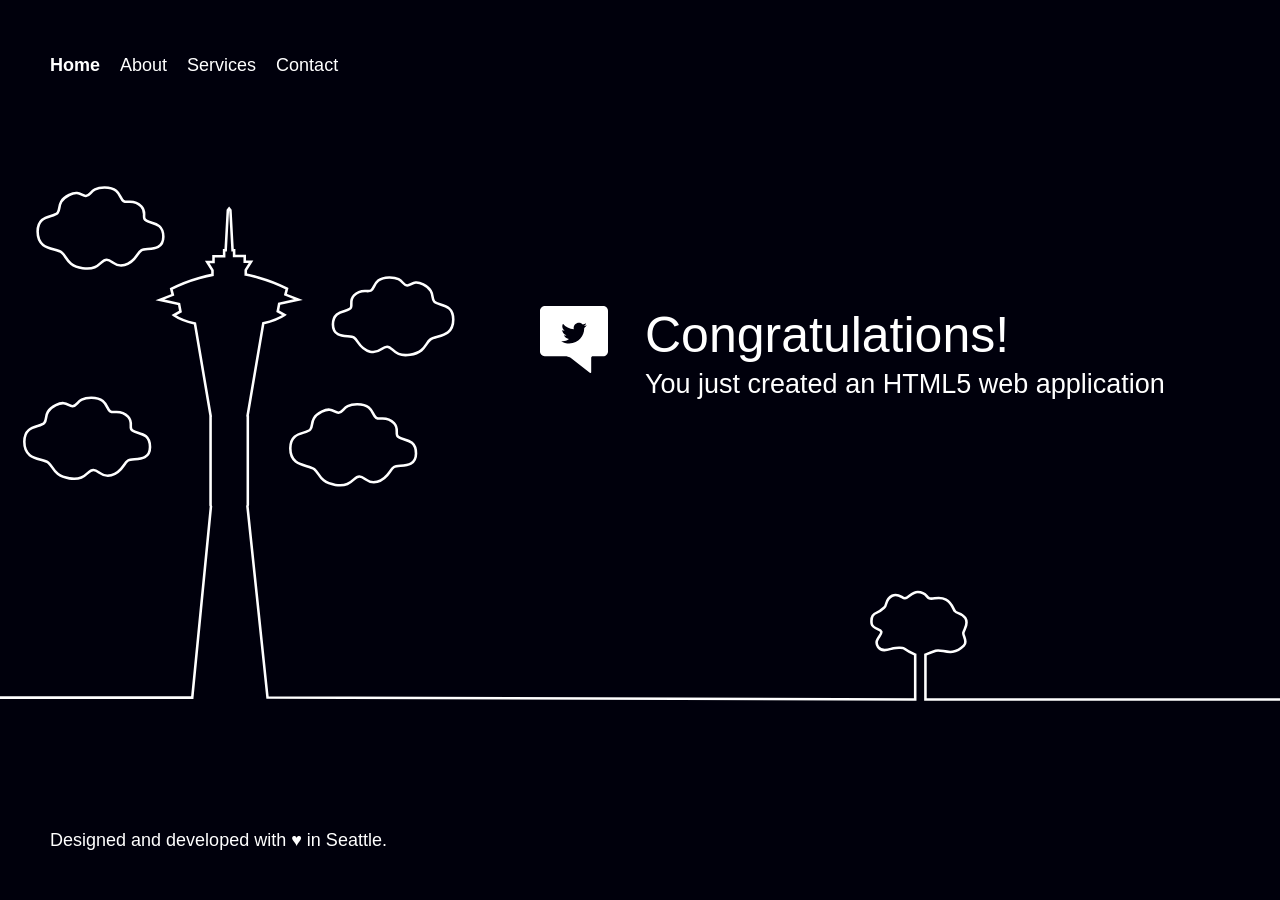
==== webpage/index.html @ c45b49f3 "Initial commit made by AWS CodeStar during project creation." ====
<!DOCTYPE html>
<html lang="en">

<head>
    <meta charset="utf-8">
    <title>Example app</title>
    <meta name="description" content="" />
    <link href="css/styles.css" rel="stylesheet">
    <link href="css/gradients.css" rel="stylesheet">
</head>

<body class="">
    <div class="wrapper">
        <div class="graphics">
            <div class="tower">
                <svg version="1.1" id="Layer_1" xmlns="http://www.w3.org/2000/svg" xmlns:xlink="http://www.w3.org/1999/xlink" x="0px" y="0px"
                     viewBox="-11 170 1000 429" enable-background="new -11 170 1000 429" xml:space="preserve">
                    <path class="path" fill="none" stroke="#FFFFFF" stroke-width="2" stroke-miterlimit="10" d="M989,595H712v-35c0,0,4.5-1.8,8-3
                                                                                                  c5.2-1.8,12.5,5.3,22-4c3.4-3.4-0.9-7.8-0.4-10.1c0.7-3.1,4.4-6.8,1.6-11.4c-2.6-4.2-6.9-3.6-8.2-5.5c-1.7-2.3-2.2-6.3-7-9
                                                                                                  c-5.6-3.1-9.9,0.2-13-1c-2.5-0.9-2.3-5-9-5c-4.8,0-7.2,4.8-10,5c-2.3,0.2-4.9-4.5-10-2c-5.5,2.8-4,7.3-6,9c-1.4,1.2-3.1,3.2-6,4.2
                                                                                                  c-2.6,0.9-4.9,3-4,8.8c0.6,3.7,6.8,4.1,7.5,6c1,2.9-6.4,6.2-2.5,12c3,4.5,9,1.6,12,1c1.9-0.4,7.1-0.7,8,0c3.4,2.5,9,5,9,5v35
                                                                                                  l-506-1.5L182.3,444l0.3-0.8v-69.6l-0.2-0.2l12.3-72.3c10.9-2.6,16.5-6.5,16.5-6.5l-5.2-2.9l1.1-5.8l15-3.3l-10.1-3.9l1.2-4.6
                                                                                                  c-15.8-8.3-32.2-11-32.2-11v-3.6l4.1-6.5h-4.9v-4.4h-8.3V244h-1.2l-1.7-31.2l-1-1.3l-1,1.3l-1.7,31.2h-1.2v4.8h-8.3v4.4h-4.9
                                                                                                  l4.1,6.5v3.6c0,0-16.5,2.7-32.2,11l1.2,4.6l-10.1,3.9l15,3.3l1.1,5.8l-5.1,2.9c0,0,5.5,3.9,16.4,6.5l12.3,72.4l-0.1,0.1v69.6
                                                                                                  l0.3,0.8l-14.6,149.4h-1.2H-11"/>
                    <path class="path" fill="none" stroke="#FFFFFF" stroke-width="2" stroke-miterlimit="10" d="M8,393.7c0-13.5,12.1-10.8,15.6-14.7
                                                                                                  c2.8-3.2-1-8.8,9-13.9c7.9-4.1,9.7,1,13.1,0.8c4.5-0.3,3.3-6.7,14.7-6.6c12.7,0.2,11.2,8.4,14.7,10.6c3,1.9,7.9-2.1,13.9,4.1
                                                                                                  c3.8,4,1.3,7.4,2.5,9.8c2.2,4.4,14.7,0.9,14.7,13.9c0,12.2-13.5,8.3-17.2,10.6c-3.6,2.3-4.4,9.3-13.1,11.5c-8,2-9.5-4-13.9-4.1
                                                                                                  c-5-0.1-5.5,8.6-18.8,6.6c-12.3-1.9-12.3-9.1-16.4-12.3C21.9,406.3,8,408.6,8,393.7z"/>
                    <path class="path" fill="none" stroke="#FFFFFF" stroke-width="2" stroke-miterlimit="10" d="M325.1,313.9c-3.9,3-3.9,10-15.7,11.8
                                                                                                  c-12.8,2-13.3-6.4-18-6.3c-4.3,0.1-5.7,5.8-13.3,3.9c-8.4-2.1-9.1-8.8-12.5-11c-3.6-2.3-16.5,1.5-16.5-10.2c0-12.4,12-9.1,14.1-13.3
                                                                                                  c1.1-2.3-1.3-5.6,2.4-9.4c5.8-6,10.4-2.1,13.3-3.9c3.4-2.1,2-10,14.1-10.2c11-0.2,9.9,6,14.1,6.3c3.3,0.2,5-4.7,12.5-0.8
                                                                                                  c9.6,4.9,6,10.3,8.6,13.3c3.3,3.7,14.9,1.2,14.9,14.1C343.1,312.5,329.8,310.3,325.1,313.9z"/>
                    <path class="path" fill="none" stroke="#FFFFFF" stroke-width="2" stroke-miterlimit="10" d="M18.4,229.5c0-13.5,12.1-10.8,15.6-14.7
                                                                                                  c2.8-3.2-1-8.8,9-13.9c7.9-4.1,9.7,1,13.1,0.8c4.5-0.3,3.3-6.7,14.7-6.6c12.7,0.2,11.2,8.4,14.7,10.6c3,1.9,7.9-2.1,13.9,4.1
                                                                                                  c3.8,4,1.3,7.4,2.5,9.8c2.2,4.4,14.7,0.9,14.7,13.9c0,12.2-13.5,8.3-17.2,10.6c-3.6,2.3-4.4,9.3-13.1,11.5c-8,2-9.5-4-13.9-4.1
                                                                                                  c-5-0.1-5.5,8.6-18.8,6.6c-12.3-1.9-12.3-9.1-16.4-12.3C32.2,242.1,18.4,244.4,18.4,229.5z"/>
                    <path class="path" fill="none" stroke="#FFFFFF" stroke-width="2" stroke-miterlimit="10" d="M215.8,398.8c0-13.5,12.1-10.8,15.6-14.7
                                                                                                  c2.8-3.2-1-8.8,9-13.9c7.9-4.1,9.7,1,13.1,0.8c4.5-0.3,3.3-6.7,14.7-6.6c12.7,0.2,11.2,8.4,14.7,10.6c3,1.9,7.9-2.1,13.9,4.1
                                                                                                  c3.8,4,1.3,7.4,2.5,9.8c2.2,4.4,14.7,0.9,14.7,13.9c0,12.2-13.5,8.3-17.2,10.6c-3.6,2.3-4.4,9.3-13.1,11.5c-8,2-9.5-4-13.9-4.1
                                                                                                  c-5-0.1-5.5,8.6-18.8,6.6c-12.3-1.9-12.3-9.1-16.4-12.3C229.7,411.3,215.8,413.6,215.8,398.8z"/>
                </svg>

            </div>
        </div>

        <header>
            <nav class="website-nav">
                <ul>
                    <li><a class="home-link" href="https://aws.amazon.com/">Home</a></li>
                    <li><a href="https://aws.amazon.com/what-is-cloud-computing/">About</a></li>
                    <li><a href="https://aws.amazon.com/solutions/">Services</a></li>
                    <li><a href="https://aws.amazon.com/contact-us/">Contact</a></li>
                </ul>
            </nav>
        </header>

        <div class="message">
            <a class="twitter-link" href="http://twitter.com/home/?status=I%20created%20a%20project%20with%20AWS%20CodeStar!%20%23AWS%20%23AWSCodeStar%20https%3A%2F%2Faws.amazon.com%2Fcodestar"><img src="img/tweet.svg" /></a>
            <div class="text">
                <h1>Congratulations!</h1>
                <h2>You just created an HTML5 web application</h2>
            </div>
        </div>
    </div>

    <footer>
        <p class="footer-contents">Designed and developed with
            <a href="https://aws.amazon.com/careers/devtools-jobs/">♥</a> in Seattle.
        </p>
    </footer>

    <script src="js/set-background.js"></script>
</body>

</html>
---- webpage/css/styles.css ----
* {
  margin: 0;
}

html, body {
  height: 100%;
}

html {
  margin: 0;
  padding: 0;
  font-family: "Helvetica Neue", Roboto, Arial, sans-serif;
  font-size: 62.5%;
  color: white;
  background: linear-gradient(to bottom, #2473ab 0%,#1e528e 70%,#5b7983 100%);
}

body {
  font-size: 1.8rem;
}

h1, h2, h3 {
  font-weight: normal;
}

h1 {
  font-size: 3.5rem;
  margin-bottom: 0.5rem;
}

a {
  color: white;
  text-decoration: none;
}

.wrapper {
  min-height: 100%;
  height: auto !important;
  height: 100%;
  margin: 0 auto -7rem;
  position: relative;
}

footer, .push {
  height: 7rem;
}

footer .footer-contents {
  padding: 0 5rem;
  position: relative;
}

.website-nav {
  position: relative;
  padding: 5rem;
}

.website-nav ul {
  list-style: none;
  margin: 0;
  padding: 0;
}

.website-nav ul li {
  float: left;
  padding: 0.5rem 2rem 0.5rem 0;
  line-height: 21px;
}

.website-nav ul li a {
  color: white;
  text-decoration: none;
}

.home-link {
  font-weight: bold;
}

.message {
  position: relative;
  padding: 0 5rem;
  margin-bottom: 3rem;
  width: auto;
}

.message .twitter-link {
  float: left;
  margin-right: 20px;
}

.message .twitter-link img {
  width: 40px;
  height: 40px;
}

.message .text {
  float: left;
}

.message:after, .website-nav:after {
  content: " ";
  display: table;
  clear: both;
}

.graphics {
  display: none;
  position: absolute;
  bottom: 0;
  left: 0;
  margin-bottom: 0;
}

.graphics .tower svg {
  width: calc(100vw);
  height: calc(90vh);
}

.graphics .cloud {
  top: 30rem;
  position: relative;
}

.page-content {
  padding: 1rem 5rem;
}

.page-content p {
  margin-bottom: 1rem;
}

.path {
  stroke-dasharray: 4000;
  stroke-dashoffset: 4000;
  animation: dash 5s linear forwards;
}

@keyframes dash {
  to {
    stroke-dashoffset: 0;
  }
}

@media (min-height: 500px) and (min-width: 700px) {
  .message {
    padding: 0;
    width: 50%;
    left: calc(50vw - 5rem);
    top: calc(15vh - 5rem);
  }

  .message .text {
    padding-right: 0rem;
  }

  .graphics {
    display: block;
    margin-bottom: 6rem;
  }

  .message .twitter-link img {
    width: 70%;
    height: 70%;
  }

  .page-content {
    padding: 3rem 5rem;
  }

}

@media (min-height: 500px) and (min-width: 1240px) {
  .message {
    left: calc(50vw - 10rem);
    top: calc(25vh - 5rem);
  }

  h1 {
    font-size: 5rem;
  }

  .message .twitter-link img {
    width: 80%;
    height: 80%;
  }
}

@media (min-aspect-ratio: 11/5)  {
  .graphics {
    display: none;
  }
}
---- webpage/css/gradients.css ----
.heaven-0 { background: #00000c; }
.heaven-1 { background: linear-gradient(to bottom, #020111 85%, #191621 100%); }
.heaven-2 { background: linear-gradient(to bottom, #020111 60%, #20202c 100%); }
.heaven-3 { background: linear-gradient(to bottom, #020111 10%, #3a3a52 100%); }
.heaven-4 { background: linear-gradient(to bottom, #20202c 0%, #515175 100%); }
.heaven-5 { background: linear-gradient(to bottom, #40405c 0%, #6f71aa 80%, #8a76ab 100%); }
.heaven-6 { background: linear-gradient(to bottom, #4a4969 0%, #7072ab 50%, #cd82a0 100%); }
.heaven-7 { background: linear-gradient(to bottom, #757abf 0%, #8583be 60%, #eab0d1 100%); }
.heaven-8 { background: linear-gradient(to bottom, #82addb 0%, #ebb2b1 100%); }
.heaven-9 { background: linear-gradient(to bottom, #94c5f8 1%, #a6e6ff 70%, #b1b5ea 100%); }
.heaven-10 { background: linear-gradient(to bottom, #b7eaff 0%, #94dfff 100%); }
.heaven-11 { background: linear-gradient(to bottom, #9be2fe 0%, #67d1fb 100%); }
.heaven-12 { background: linear-gradient(to bottom, #90dffe 0%, #38a3d1 100%); }
.heaven-13 { background: linear-gradient(to bottom, #57c1eb 0%, #246fa8 100%); }
.heaven-14 { background: linear-gradient(to bottom, #2d91c2 0%, #1e528e 100%); }
.heaven-15 { background: linear-gradient(to bottom, #2473ab 0%, #1e528e 70%, #5b7983 100%); }
.heaven-16 { background: linear-gradient(to bottom, #1e528e 0%, #265889 50%, #9da671 100%); }
.heaven-17 { background: linear-gradient(to bottom, #1e528e 0%, #728a7c 50%, #e9ce5d 100%); }
.heaven-18 { background: linear-gradient(to bottom, #154277 0%, #576e71 30%, #e1c45e 70%, #b26339 100%); }
.heaven-19 { background: linear-gradient(to bottom, #163c52 0%, #4f4f47 30%, #c5752d 60%, #b7490f 80%, #2f1107 100%); }
.heaven-20 { background: linear-gradient(to bottom, #071b26 0%, #071b26 30%, #8a3b12 80%, #240e03 100%); }
.heaven-21 { background: linear-gradient(to bottom, #010a10 30%, #59230b 80%, #2f1107 100%); }
.heaven-22 { background: linear-gradient(to bottom, #090401 50%, #4B1d06 100%); }
.heaven-23 { background: linear-gradient(to bottom, #00000c 80%, #150800 100%); }
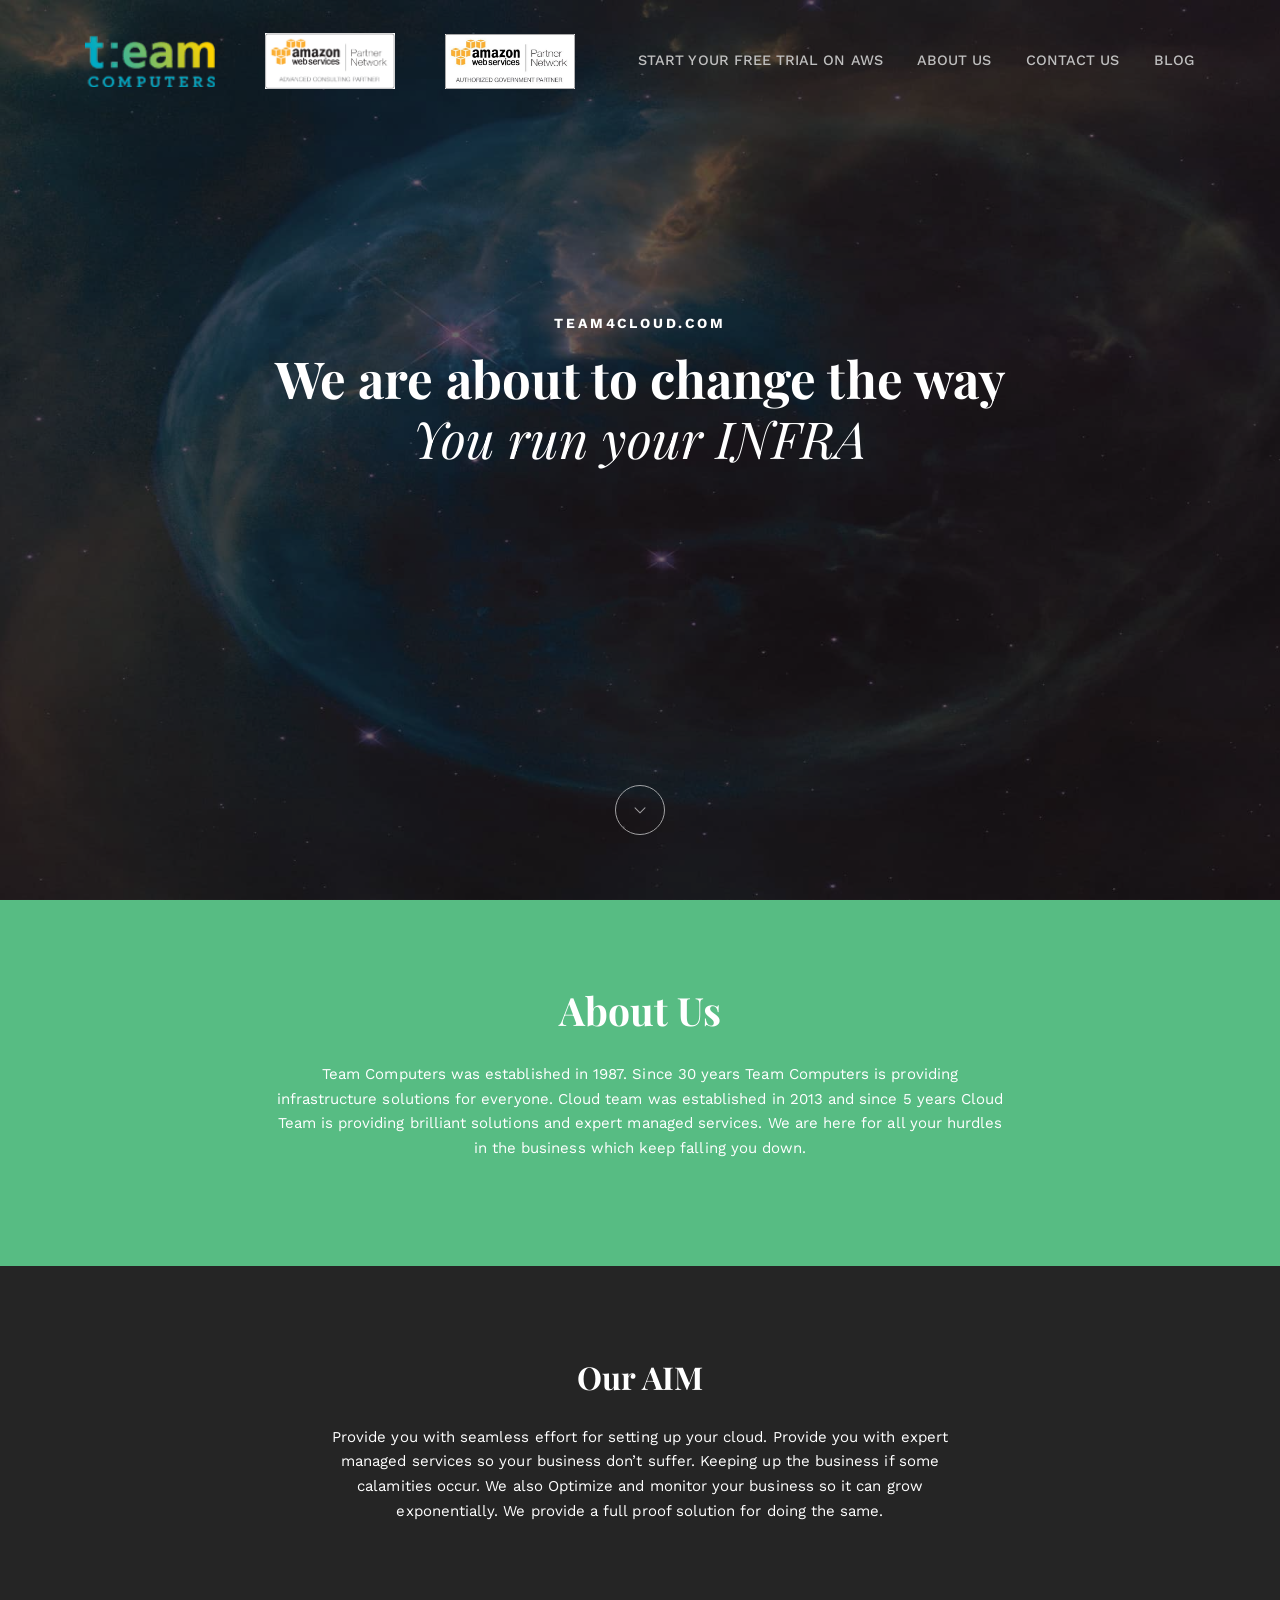
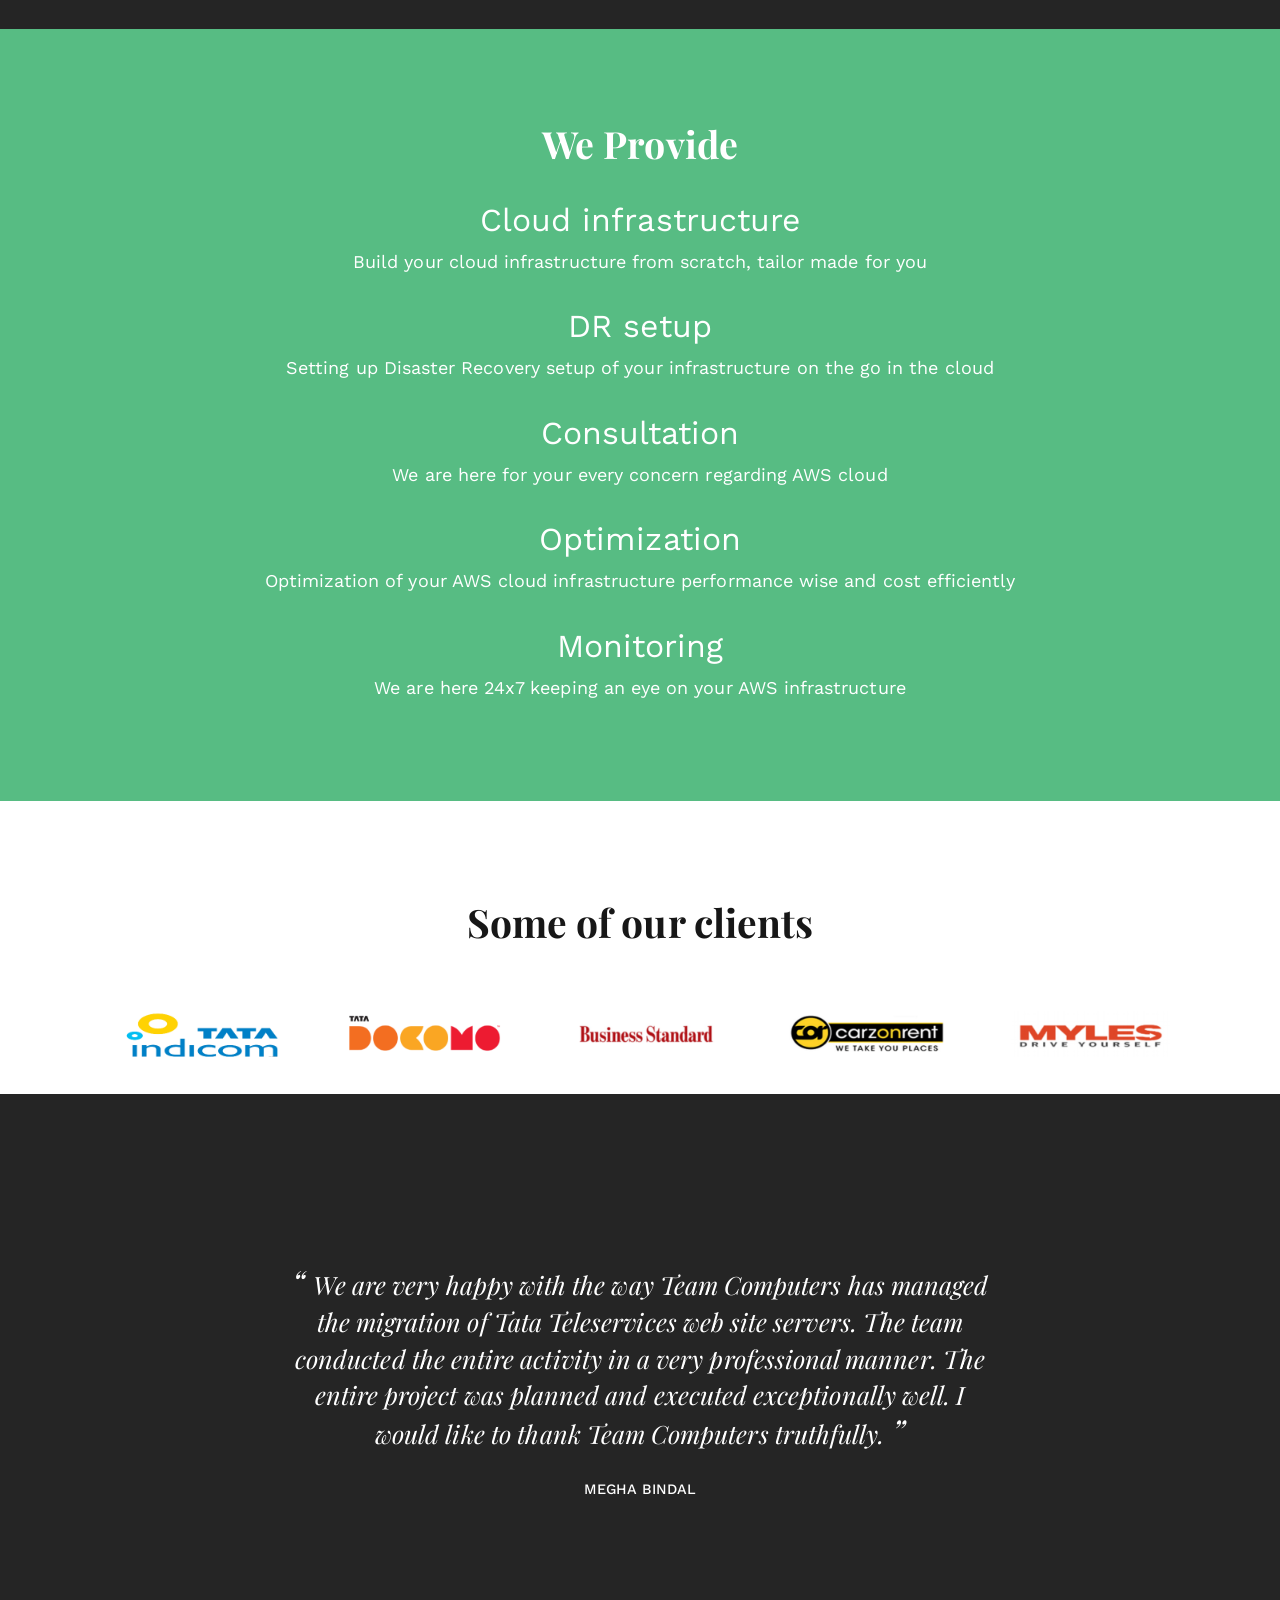
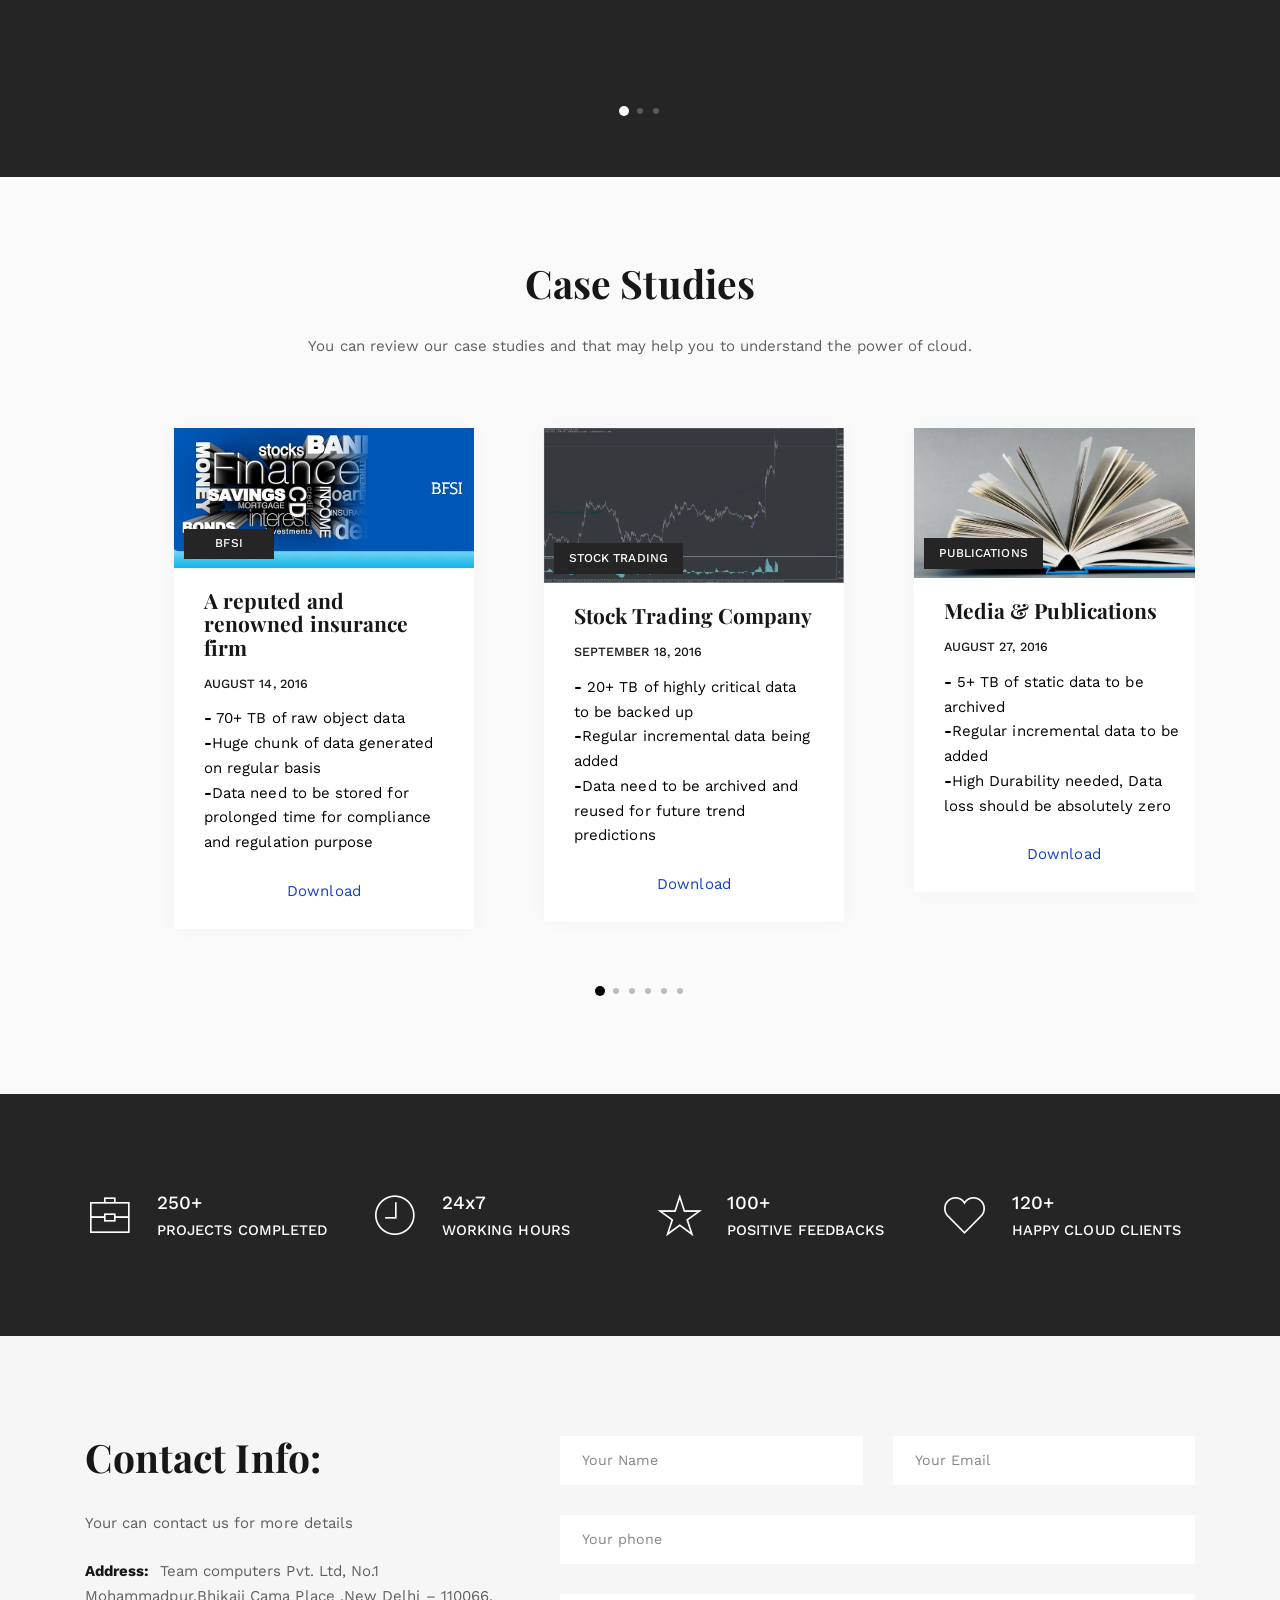
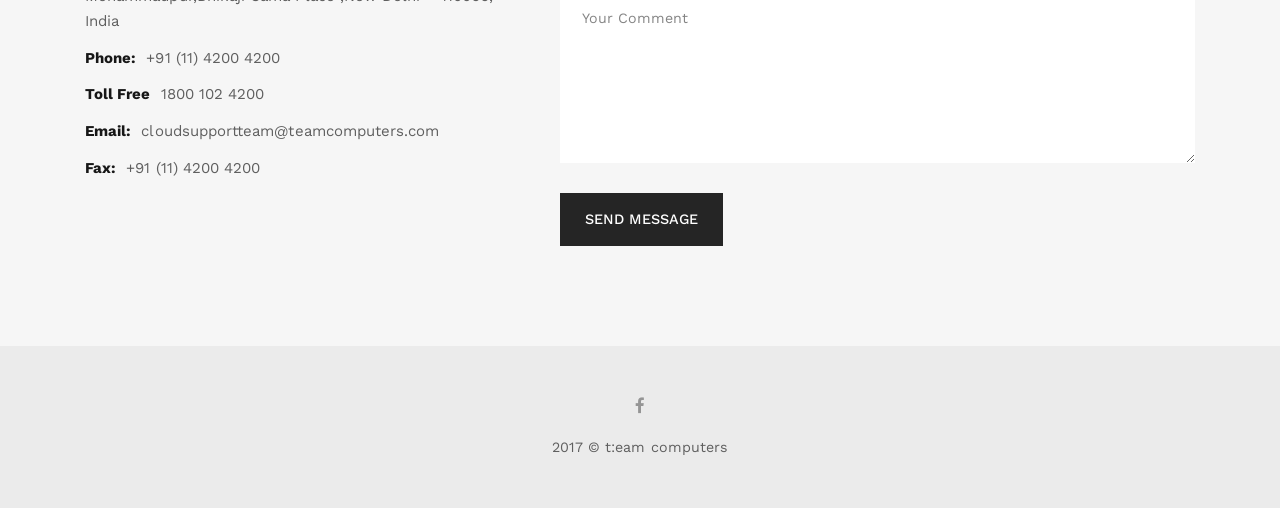
==== commit 314c4454: "New-Application New application deployment" ====
--- a/webpage/index.html
+++ b/webpage/index.html
@@ -1,76 +1,738 @@
 <!DOCTYPE html>
+
 <html lang="en">
 
 <head>
     <meta charset="utf-8">
-    <title>Example app</title>
-    <meta name="description" content="" />
-    <link href="css/styles.css" rel="stylesheet">
-    <link href="css/gradients.css" rel="stylesheet">
+    <meta http-equiv="X-UA-Compatible" content="IE=edge">
+
+    <title>Team4Cloud.com</title>
+
+    <meta name="description" content="team4cloud - Migrate infra on cloud.">
+    <meta name="keywords" content="team4cloud, cloud, migration, cloud migration , AWS ,Azure">
+    <meta name="author" content="nK">
+
+    <link rel="icon" type="image/png" href="assets/images/favicon.png">
+
+    <meta name="viewport" content="width=device-width, initial-scale=1">
+
+    <!-- START: Styles -->
+
+    <!-- Google Fonts -->
+    <link href="https://fonts.googleapis.com/css?family=Playfair+Display:400,400i,700,700i%7cWork+Sans:400,500,700" rel="stylesheet" type="text/css">
+    
+    <link rel="stylesheet" href="assets/css/combined.css">
+    <link rel="stylesheet" href="assets/css/carousel.css">
+
+    <!-- END: Styles -->
+
+
+
 </head>
 
-<body class="">
-    <div class="wrapper">
-        <div class="graphics">
-            <div class="tower">
-                <svg version="1.1" id="Layer_1" xmlns="http://www.w3.org/2000/svg" xmlns:xlink="http://www.w3.org/1999/xlink" x="0px" y="0px"
-                     viewBox="-11 170 1000 429" enable-background="new -11 170 1000 429" xml:space="preserve">
-                    <path class="path" fill="none" stroke="#FFFFFF" stroke-width="2" stroke-miterlimit="10" d="M989,595H712v-35c0,0,4.5-1.8,8-3
-                                                                                                  c5.2-1.8,12.5,5.3,22-4c3.4-3.4-0.9-7.8-0.4-10.1c0.7-3.1,4.4-6.8,1.6-11.4c-2.6-4.2-6.9-3.6-8.2-5.5c-1.7-2.3-2.2-6.3-7-9
-                                                                                                  c-5.6-3.1-9.9,0.2-13-1c-2.5-0.9-2.3-5-9-5c-4.8,0-7.2,4.8-10,5c-2.3,0.2-4.9-4.5-10-2c-5.5,2.8-4,7.3-6,9c-1.4,1.2-3.1,3.2-6,4.2
-                                                                                                  c-2.6,0.9-4.9,3-4,8.8c0.6,3.7,6.8,4.1,7.5,6c1,2.9-6.4,6.2-2.5,12c3,4.5,9,1.6,12,1c1.9-0.4,7.1-0.7,8,0c3.4,2.5,9,5,9,5v35
-                                                                                                  l-506-1.5L182.3,444l0.3-0.8v-69.6l-0.2-0.2l12.3-72.3c10.9-2.6,16.5-6.5,16.5-6.5l-5.2-2.9l1.1-5.8l15-3.3l-10.1-3.9l1.2-4.6
-                                                                                                  c-15.8-8.3-32.2-11-32.2-11v-3.6l4.1-6.5h-4.9v-4.4h-8.3V244h-1.2l-1.7-31.2l-1-1.3l-1,1.3l-1.7,31.2h-1.2v4.8h-8.3v4.4h-4.9
-                                                                                                  l4.1,6.5v3.6c0,0-16.5,2.7-32.2,11l1.2,4.6l-10.1,3.9l15,3.3l1.1,5.8l-5.1,2.9c0,0,5.5,3.9,16.4,6.5l12.3,72.4l-0.1,0.1v69.6
-                                                                                                  l0.3,0.8l-14.6,149.4h-1.2H-11"/>
-                    <path class="path" fill="none" stroke="#FFFFFF" stroke-width="2" stroke-miterlimit="10" d="M8,393.7c0-13.5,12.1-10.8,15.6-14.7
-                                                                                                  c2.8-3.2-1-8.8,9-13.9c7.9-4.1,9.7,1,13.1,0.8c4.5-0.3,3.3-6.7,14.7-6.6c12.7,0.2,11.2,8.4,14.7,10.6c3,1.9,7.9-2.1,13.9,4.1
-                                                                                                  c3.8,4,1.3,7.4,2.5,9.8c2.2,4.4,14.7,0.9,14.7,13.9c0,12.2-13.5,8.3-17.2,10.6c-3.6,2.3-4.4,9.3-13.1,11.5c-8,2-9.5-4-13.9-4.1
-                                                                                                  c-5-0.1-5.5,8.6-18.8,6.6c-12.3-1.9-12.3-9.1-16.4-12.3C21.9,406.3,8,408.6,8,393.7z"/>
-                    <path class="path" fill="none" stroke="#FFFFFF" stroke-width="2" stroke-miterlimit="10" d="M325.1,313.9c-3.9,3-3.9,10-15.7,11.8
-                                                                                                  c-12.8,2-13.3-6.4-18-6.3c-4.3,0.1-5.7,5.8-13.3,3.9c-8.4-2.1-9.1-8.8-12.5-11c-3.6-2.3-16.5,1.5-16.5-10.2c0-12.4,12-9.1,14.1-13.3
-                                                                                                  c1.1-2.3-1.3-5.6,2.4-9.4c5.8-6,10.4-2.1,13.3-3.9c3.4-2.1,2-10,14.1-10.2c11-0.2,9.9,6,14.1,6.3c3.3,0.2,5-4.7,12.5-0.8
-                                                                                                  c9.6,4.9,6,10.3,8.6,13.3c3.3,3.7,14.9,1.2,14.9,14.1C343.1,312.5,329.8,310.3,325.1,313.9z"/>
-                    <path class="path" fill="none" stroke="#FFFFFF" stroke-width="2" stroke-miterlimit="10" d="M18.4,229.5c0-13.5,12.1-10.8,15.6-14.7
-                                                                                                  c2.8-3.2-1-8.8,9-13.9c7.9-4.1,9.7,1,13.1,0.8c4.5-0.3,3.3-6.7,14.7-6.6c12.7,0.2,11.2,8.4,14.7,10.6c3,1.9,7.9-2.1,13.9,4.1
-                                                                                                  c3.8,4,1.3,7.4,2.5,9.8c2.2,4.4,14.7,0.9,14.7,13.9c0,12.2-13.5,8.3-17.2,10.6c-3.6,2.3-4.4,9.3-13.1,11.5c-8,2-9.5-4-13.9-4.1
-                                                                                                  c-5-0.1-5.5,8.6-18.8,6.6c-12.3-1.9-12.3-9.1-16.4-12.3C32.2,242.1,18.4,244.4,18.4,229.5z"/>
-                    <path class="path" fill="none" stroke="#FFFFFF" stroke-width="2" stroke-miterlimit="10" d="M215.8,398.8c0-13.5,12.1-10.8,15.6-14.7
-                                                                                                  c2.8-3.2-1-8.8,9-13.9c7.9-4.1,9.7,1,13.1,0.8c4.5-0.3,3.3-6.7,14.7-6.6c12.7,0.2,11.2,8.4,14.7,10.6c3,1.9,7.9-2.1,13.9,4.1
-                                                                                                  c3.8,4,1.3,7.4,2.5,9.8c2.2,4.4,14.7,0.9,14.7,13.9c0,12.2-13.5,8.3-17.2,10.6c-3.6,2.3-4.4,9.3-13.1,11.5c-8,2-9.5-4-13.9-4.1
-                                                                                                  c-5-0.1-5.5,8.6-18.8,6.6c-12.3-1.9-12.3-9.1-16.4-12.3C229.7,411.3,215.8,413.6,215.8,398.8z"/>
-                </svg>
-
-            </div>
-        </div>
-
-        <header>
-            <nav class="website-nav">
-                <ul>
-                    <li><a class="home-link" href="https://aws.amazon.com/">Home</a></li>
-                    <li><a href="https://aws.amazon.com/what-is-cloud-computing/">About</a></li>
-                    <li><a href="https://aws.amazon.com/solutions/">Services</a></li>
-                    <li><a href="https://aws.amazon.com/contact-us/">Contact</a></li>
-                </ul>
-            </nav>
-        </header>
-
-        <div class="message">
-            <a class="twitter-link" href="http://twitter.com/home/?status=I%20created%20a%20project%20with%20AWS%20CodeStar!%20%23AWS%20%23AWSCodeStar%20https%3A%2F%2Faws.amazon.com%2Fcodestar"><img src="img/tweet.svg" /></a>
-            <div class="text">
-                <h1>Congratulations!</h1>
-                <h2>You just created an HTML5 web application</h2>
-            </div>
-        </div>
-    </div>
-
-    <footer>
-        <p class="footer-contents">Designed and developed with
-            <a href="https://aws.amazon.com/careers/devtools-jobs/">♥</a> in Seattle.
-        </p>
-    </footer>
-
-    <script src="js/set-background.js"></script>
+<body>
+
+
+
+
+    <header class="nk-header">
+        <!--
+        START: Navbar
+    -->
+        <nav class="nk-navbar nk-navbar-top nk-navbar-sticky nk-navbar-transparent nk-navbar-white-text-on-top">
+            <div class="container">
+                <div class="nk-nav-table">
+                    <a href="https://www.teamcomputers.com" class="nk-nav-logo">
+                        <img src="assets/images/team-logo.png" alt="" width="130" class="nk-nav-logo-onscroll">
+                        <img src="assets/images/team-logo.png" alt="" width="90">
+                    </a>
+                    <a href="https://www.teamcomputers.com" class="nk-nav-logo" style="padding-left: 50px">
+                        <img src="assets/images/AWS_Logo_Advanced_Consulting_Partner.png" alt="" width="130" class="nk-nav-logo-onscroll">
+                        <img src="assets/images/AWS_Logo_Advanced_Consulting_Partner.png" alt="" width="90">
+                    </a>
+                    <a href="https://www.teamcomputers.com" class="nk-nav-logo" style="padding-left: 50px">
+                        <img src="assets/images/APN_Authorized-Government-Partner.png" alt="" width="130" class="nk-nav-logo-onscroll">
+                        <img src="assets/images/APN_Authorized-Government-Partner.png" alt="" width="90">
+                    </a>
+
+                    <ul class="nk-nav nk-nav-right hidden-md-down" data-nav-mobile="#nk-nav-mobile">
+                       <li>
+                            <a href="index.html#contact" class="button"> Start your free trial on AWS</a>
+                        </li>
+                        
+                        <li>
+                            <a href="index.html#about">About us</a>
+                        </li>
+                        <li>
+                            <a href="index.html#contact">Contact us</a>
+                        </li>
+                        <li>
+                            <a href="blog.html">Blog</a>
+                        </li>
+                    </ul>
+
+                    <ul class="nk-nav nk-nav-right nk-nav-icons">
+                        <li class="single-icon hidden-lg-up">
+                            <a href="#" class="nk-navbar-full-toggle">
+                                <span class="nk-icon-burger">
+                                    <span class="nk-t-1"></span>
+                                    <span class="nk-t-2"></span>
+                                    <span class="nk-t-3"></span>
+                                </span>
+                            </a>
+                        </li>
+                    </ul>
+                </div>
+            </div>
+        </nav>
+        <!-- END: Navbar -->
+
+    </header>
+
+
+
+
+    <!--
+    START: Navbar Mobile
+-->
+    <nav class="nk-navbar nk-navbar-full nk-navbar-align-center" id="nk-nav-mobile">
+        <div class="nk-navbar-bg">
+            <div class="bg-image" style="background-image: url('assets/images/bg-menu.jpg')"></div>
+        </div>
+        <div class="nk-nav-table">
+            <div class="nk-nav-row">
+                <div class="container">
+                    <div class="nk-nav-header">
+
+                        <div class="nk-nav-logo">
+                            <a href="index.html" class="nk-nav-logo">
+                                <img src="assets/images/logo-light.svg" alt="" width="85">
+                            </a>
+                        </div>
+
+                        <div class="nk-nav-close nk-navbar-full-toggle">
+                            <span class="nk-icon-close"></span>
+                        </div>
+                    </div>
+                </div>
+            </div>
+            <div class="nk-nav-row-full nk-nav-row">
+                <div class="nano">
+                    <div class="nano-content">
+                        <div class="nk-nav-table">
+                            <div class="nk-nav-row nk-nav-row-full nk-nav-row-center nk-navbar-mobile-content">
+                                <ul class="nk-nav">
+                                    <!-- Here will be inserted menu from [data-mobile-menu="#nk-nav-mobile"] -->
+                                </ul>
+                            </div>
+                        </div>
+                    </div>
+                </div>
+            </div>
+            <div class="nk-nav-row">
+                <div class="container">
+                    <div class="nk-nav-social">
+                        <ul>
+                            <li><a href="https://twitter.com/nkdevv"><i class="fa fa-twitter"></i></a></li>
+                            <li><a href="https://www.facebook.com/unvabdesign/"><i class="fa fa-facebook"></i></a></li>
+                            <li><a href="https://dribbble.com/_nK"><i class="fa fa-dribbble"></i></a></li>
+                            <li><a href="https://www.instagram.com/unvab/"><i class="fa fa-instagram"></i></a></li>
+                        </ul>
+                    </div>
+                </div>
+            </div>
+        </div>
+    </nav>
+    <!-- END: Navbar Mobile -->
+
+
+    <div class="nk-main">
+
+        <!-- START: Header Title -->
+        <div class="nk-header-title nk-header-title-full">
+            <div class="bg-image">
+                <div style="background-image: url('assets/images/home-7.jpg');"></div>
+                <div class="bg-image-overlay" style="background-color: rgba(12, 12, 12, 0.6);"></div>
+            </div>
+            <div class="nk-header-table">
+                <div class="nk-header-table-cell">
+                    <div class="container">
+
+                        <h2 class="nk-subtitle text-white">Team4Cloud.com</h2>
+
+
+                        <h1 class="nk-title display-3 text-white">We are about to change the way
+                            <br>
+                            <em class="fw-400">You run your INFRA</em>
+                        </h1>
+
+
+                        <div class="nk-gap"></div>
+                        <div class="nk-header-text text-white">
+                            <div class="nk-gap-4"></div>
+                        </div>
+
+
+                    </div>
+                </div>
+            </div>
+
+            <div>
+                <a class="nk-header-title-scroll-down text-white" href="#nk-header-title-scroll-down">
+                    <span class="pe-7s-angle-down"></span>
+                </a>
+            </div>
+
+        </div>
+
+        <div id="nk-header-title-scroll-down"></div>
+
+        <!-- END: Header Title -->
+    
+        <!-- START: About Us -->
+        
+        <div class="bg-green text-white" id="about">
+            <div class="container">
+                <div class="row">
+                    <div class="col-lg-8 offset-lg-2 text-xs-center">
+                        <div class="nk-gap-4 mt-9"></div>
+
+                        <h2 class="display-4 text-white">About Us</h2>
+                        <div class="nk-gap mnt-5"></div>
+
+                        <p>Team Computers was established in 1987. Since 30 years Team Computers is providing infrastructure solutions for everyone. Cloud team was established in 2013 and since 5 years Cloud Team
+                            is providing brilliant solutions and expert managed services. We are here for all your hurdles in the business which keep falling you down. </p>
+
+                        <div class="nk-gap-4 mt-25"></div>
+                    </div>
+                </div>
+            </div>
+        </div>
+        <!-- END: About Our Agency -->
+		 <!-- START: Features -->
+        <div class="nk-box bg-dark-1 text-white">
+            <div class="bg-image bg-image-parallax" style="background-image: url('assets/images/bg-pattern.jpg');"></div>
+            <div class="nk-gap-5 mnt-6"></div>
+            <div class="container">
+			       <h2 style="color:white;text-align:center">Our AIM</h2>
+                        <div class="nk-gap mnt-5"></div >
+						<p align="center">Provide you with seamless effort for setting up your cloud. Provide you with expert<br> managed services so your business don’t suffer. Keeping up the business if some<br> calamities occur. We also Optimize and monitor your business so it can grow <br>exponentially. We provide a full proof solution for doing the same.</p> 
+                   <div class="nk-gap-4 mt-25"></div>
+             </div>
+            </div>
+           
+        </div>
+        <!-- END: Features -->
+        
+        <!--We Provide-->
+        <div class="bg-green">
+            <div class="bg-image bg-image-parallax" ></div>
+            <div class="nk-gap-5 mnt-6"></div>
+            <div class="container">
+			       <h1 style="color:white;text-align:center;">We Provide</h1>
+                        <div class="nk-gap mnt-5"></div >
+                        <div style="color:white"><p align="center" ><font size="+3"> Cloud infrastructure</font><br><font size="+1">Build your cloud infrastructure from scratch, tailor made for you</font> </p>
+                            <p align="center"><font size="+3"> DR setup</font> <br><font size="+1"> Setting up Disaster Recovery setup of your infrastructure on the go in the cloud</font></p>
+                            <p align="center"><font size="+3"> Consultation</font> <br><font size="+1"> We are here for your every concern regarding AWS cloud</font></p>
+                            <p align="center"><font size="+3"> Optimization</font> <br><font size="+1"> Optimization of your AWS cloud infrastructure performance wise and cost efficiently</font></p>
+                            <p align="center"><font size="+3"> Monitoring</font><br><font size="+1"> We are here 24x7 keeping an eye on your AWS infrastructure</font> </p>
+                        </div>  
+<div class="nk-gap-4 mt-25"></div>
+             </div>
+            </div>
+          
+        <!--End:We Provide>
+<!-- START: Partners -->
+        <div class="bg-white">
+		<div class="nk-gap-5 mnt-6"></div>
+            <div class="container">
+			<h2 class="display-4" style="text-align:center">Some of our clients</h2>
+                <div class="nk-gap mnt-5"></div>
+      
+                <div class="nk-carousel-2 nk-carousel-x4 nk-carousel-no-margin nk-carousel-all-visible">
+                 <div class="nk-carousel nk-carousel-all-visible text-white" data-autoplay="2000" data-dots="true">   
+                    <div class="nk-carousel-inner">
+                        <div>
+                            <div>
+                                
+                                <div class="nk-box-1" style="width: 200px">
+                                    <img src="assets/images/BS.png" alt="" class="nk-img-fit">
+                                    
+                                </div>
+                            </div>
+                        </div>
+                        <div>
+                            <div>
+                                <div class="nk-box-1" style="width: 200px">
+                                    
+                                    <img src="assets/images/car.png" alt="" class="nk-img-fit">
+                                    
+                                </div>
+                            </div>
+                        </div>
+                        <div>
+                            <div>
+                                <div class="nk-box-1" style="width: 200px">
+                                    
+                                    <img src="assets/images/Myles.png" alt="" class="nk-img-fit">
+                                    
+                                </div>
+                            </div>
+                        </div>
+                        <div>
+                            <div>
+                                <div class="nk-box-1" style="width: 200px">
+                                    
+                                     <img src="assets/images/tataphoton.png" alt="" class="nk-img-fit">
+                                    
+                                </div>
+                            </div>
+                        </div>
+                        <div>
+                            <div>
+                                <div class="nk-box-1" style="width: 200px">
+                                    
+                                    <img src="assets/images/TataTeleservices.png" alt="" class="nk-img-fit">
+                                    
+                                </div>
+                            </div>
+                        </div>
+                        <div>
+                            <div>
+                                <div class="nk-box-1" style="width: 200px">
+                                    
+                                    <img src="assets/images/tataindicom.png" alt="" class="nk-img-fit">
+                                   
+                                </div>
+                            </div>
+                        </div>
+                        <div>
+                            <div>
+                                <div class="nk-box-1" style="width: 200px">
+                                    
+                                    <img src="assets/images/tatadocomo.png" alt="" class="nk-img-fit">
+                                   
+                                </div>
+                           
+                            </div>
+                        </div>
+                                    </div>
+                                </div>
+                </div>
+                           
+                
+                        </div>
+                     </div>
+               
+        <!-- END: Partners -->
+		
+       <!-- START: Reviews -->
+       <div class="nk-box bg-dark-1">
+            <div class="bg-image bg-image-parallax" style="background-image: url('assets/images/bg-pattern.jpg');"></div>
+            <div class="nk-gap-5 mnt-6"></div>
+            <div class="nk-gap-3"></div>
+            <div class="container-fluid">
+                <!-- START: Carousel -->
+               <div class="nk-carousel nk-carousel-all-visible text-white" data-autoplay="5000" data-dots="true">
+                    <div class="nk-carousel-inner">
+                        <div>
+                            <div>
+                                <blockquote class="nk-blockquote-style-1 text-white">
+                                    <p>We are very happy with the way Team Computers has managed the migration of Tata Teleservices web site servers. The team conducted the entire activity in a very professional manner. The entire project was planned and executed exceptionally well. I would like to thank Team Computers truthfully.</p>
+                                    <cite>Megha Bindal</cite>
+                                </blockquote>
+                                <div class="nk-gap-3 mt-10"></div>
+                            </div>
+                        </div>
+                        <div>
+                            <div>
+                                <blockquote class="nk-blockquote-style-1 text-white">
+                                    <p>I am very happy with the manner in which the Team has handled the support & guidance on the AWS Cloud Service’s migration of my all existing Servers & storage. Their response time, knowledge about faults & quick resolution is excellent. I would strongly recommend Team Computers to Anyone
+                                        purchasing a new Cloud Service in view of adoption for Cloud Service. We wish that you would keep the same level of support and service in the future also.</p>
+                                    <cite>Vinod Chaurasia</cite>
+                                </blockquote>
+                                <div class="nk-gap-3 mt-10"></div>
+                            </div>
+                        </div>
+                        <div>
+                            <div>
+                                <blockquote class="nk-blockquote-style-1 text-white">
+                                    <p>We are very happy with the way Team Computers has managed the migration of our Co-Located servers to AWS Cloud. The team computers
+                                        conducted the entire activity in a very professional manner. The entire project was planned and executed exceptionally well. I would like to thank the entire team involved in the activity.
+                                        I would strongly recommend Team Computers to anyone to any type of migration and purchasing a new Cloud Service in view of adoption for Cloud Service.</p>
+                                    <cite>Sushil Zende</cite>
+                                </blockquote>
+                                <div class="nk-gap-3 mt-10"></div>
+                            </div>
+                        </div>
+                    </div>
+                </div>
+                <!-- END: Carousel -->
+           </div>
+            <div class="nk-gap-4 mt-3"></div>
+        </div>
+        <!-- END: Reviews -->
+
+
+        <!-- START: Blog -->
+		
+        <div class="nk-box bg-gray-1" id="blog">
+            <div class="nk-gap-4 mt-5"></div>
+
+            <h2 class="text-xs-center display-4">Case Studies</h2>
+            
+           
+
+            <div class="nk-gap mnt-6"></div>
+            <div class="container">
+                <div class="row">
+                    <div class="col-lg-8 offset-lg-2">
+                        
+                        <div class="text-xs-center"> You can review our case studies and that may help you to understand the power of cloud.
+                        </div>
+                    </div>
+                </div>
+            </div>
+
+            <div class="nk-gap-2 mt-12"></div>
+            <div class="container">
+                <!-- START: Carousel -->
+               
+                <div class="nk-carousel-2 nk-carousel-x2 nk-carousel-no-margin nk-carousel-all-visible nk-blog-isotope" data-dots="true">
+                     <div class="nk-carousel nk-carousel-all-visible text-black" data-autoplay="3000" data-dots="true">
+                    <div class="nk-carousel-inner">
+
+                                            
+
+                        <div>
+                            <div>
+                                
+                                <div class="pl-15 pr-15">
+                                    <div class="nk-blog-post" style="width:300px">
+                                        <div class="nk-post-thumb">
+                                            
+                                            
+                                            <a  href="blog-single.html">
+                                                
+                                                <img src="assets/images/1503774865465.jpg" alt="" class="nk-img-stretch">
+                                                
+                                            </a>
+                                           
+                                            <div class="nk-post-category" ><a href="#">Stock Trading</a></div>
+                                        </div>
+                                        <h2 class="nk-post-title h4">Stock Trading Company </h2>
+
+                                        <div class="nk-post-date">
+                                            September 18, 2016
+                                        </div>
+
+                                        <div class="nk-post-text" >
+                                            <p><b>-</b> 20+ TB of highly critical data to be backed up <br><b>-</b>Regular incremental data being added <br><b>-</b>Data need to be archived and reused for future trend predictions</p>
+                                            <p align="center"><a href="assets/Teamkadownload/StockTrading.pptx" >Download</a></p>
+                                        </div>
+                                            
+                                    </div>
+                                </div>
+                                <div class="nk-gap-1"></div>
+                            </div>
+                        </div>
+
+
+                        <div>
+                            <div>
+                                <div class="pl-15 pr-15">
+                                    <div class="nk-blog-post" style="width:300px">
+                                        <div class="nk-post-thumb">
+                                            <a href="blog-single.html">
+                                                <img src="assets/images/book-1-800x519.jpg" alt="" class="nk-img-stretch">
+                                            </a>
+                                            <div class="nk-post-category"><a href="#">Publications</a></div>
+                                        </div>
+                                        <h2 class="nk-post-title h4"><a href="blog-single.html">Media & Publications</a></h2>
+
+                                        <div class="nk-post-date">
+                                            August 27, 2016
+                                        </div>
+
+                                        <div class="nk-post-text">
+                                            <p><b>-</b> 5+ TB of static data to be archived <br><b>-</b>Regular incremental data to be added <br><b>-</b>High Durability needed, Data loss should be absolutely zero</p>
+                                            <p align="center"><a href="assets/Teamkadownload/Media & Publication.pptx" >Download</a></p>
+                                        </div>
+                                    </div>
+                                </div>
+                                <div class="nk-gap-1"></div>
+                            </div>
+                        </div>
+
+
+                        <div>
+                            <div>
+                                <div class="pl-15 pr-15">
+                                    <div class="nk-blog-post" style="width:300px">
+                                        <div class="nk-post-thumb">
+                                            <a href="blog-single.html">
+                                                <img src="assets/images/hotel.jpg" alt="" class="nk-img-stretch">
+                                            </a>
+                                            <div class="nk-post-category"><a href="#">DR Setup</a></div>
+                                        </div>
+                                        <h2 class="nk-post-title h4"><a href="blog-single.html">Hotel Industry</a></h2>
+
+                                        <div class="nk-post-date">
+                                            August 14, 2016
+                                        </div>
+
+                                        <div class="nk-post-text">
+                                            <p><b>-</b> On-Prim hardware too old of present market standards <br><b>-</b>Incompatible for native migration <br><b>-</b>AWS, Azure and other popular Cloud Provider failed to provide any native solution for DR </p>
+                                            <p align="center"><a href="assets/Teamkadownload/Old Hardware.pptx" >Download</a></p>
+                                        </div>
+                                    </div>
+                                </div>
+                                <div class="nk-gap-1"></div>
+                            </div>
+                        </div>
+
+
+                        <div>
+                            <div>
+                                <div class="pl-15 pr-15">
+                                    <div class="nk-blog-post"  style="width:300px">
+                                        <div class="nk-post-thumb">
+                                            <a href="blog-single.html">
+                                                <img src="assets/images/real estate.jpg" alt="" class="nk-img-stretch">
+                                            </a>
+                                            <div class="nk-post-category"><a href="#">Sap Hana</a></div>
+                                        </div>
+                                        <h2 class="nk-post-title h4"><a href="blog-single.html">Real estate company</a></h2>
+
+                                        <div class="nk-post-date">
+                                            August 14, 2016
+                                        </div>
+
+                                        <div class="nk-post-text">
+                                            <p><b>-</b> To efficiently channelize the available workforce and capital in achieving maximum output <br><b>-</b>Required Servers in magnitude of 16 to 32 cores and 120 to 250 GB RAM which has a huge upfront cost </p>
+                                            <p align="center"><a href="assets/Teamkadownload/SAP-HANA.pptx" >Download</a></p>
+                                        </div>
+                                    </div>
+                                </div>
+                                <div class="nk-gap-1"></div>
+                            </div>
+                        </div>
+                        
+                        <div>
+                            <div>
+                                <div class="pl-15 pr-15">
+                                    <div class="nk-blog-post" style="width:300px">
+                                        <div class="nk-post-thumb">
+                                            <a href="blog-single.html">
+                                                <img src="assets/images/samhi hotel.jpg" alt="" class="nk-img-stretch">
+                                            </a>
+                                            <div class="nk-post-category"><a href="#">DR setup</a></div>
+                                        </div>
+                                        <h2 class="nk-post-title h4"><a href="blog-single.html">Samhi Hotel</a></h2>
+
+                                        <div class="nk-post-date">
+                                            August 14, 2016
+                                        </div>
+
+                                        <div class="nk-post-text">
+                                            <p><b>-</b>Tool-cum-Script based replication of machine<br><b>-</b>Machines then to be converted in present day industry standards(VM’s)<br><b>-</b>VM’s to be then pulled along the data set to preferred cloud provide</p>
+                                            <p align="center"><a href="assets/Teamkadownload/Samhi Hotel.pptx">Download</a></p>
+                                        </div>
+                                    </div>
+                                </div>
+                                <div class="nk-gap-1"></div>
+                            </div>
+                        </div>
+
+
+                        <div>
+                            <div>
+                                <div class="pl-15 pr-15">
+                                    <div class="nk-blog-post" style="width:300px">
+                                        <div class="nk-post-thumb">
+                                            <a href="blog-single.html">
+                                                <img src="assets/images/bfsi-sector-1-638.jpg" alt="" class="nk-img-stretch">
+                                            </a>
+                                            <div class="nk-post-category"><a href="#">BFSI</a></div>
+                                        </div>
+                                        <h2 class="nk-post-title h4"><a href="blog-single.html">A reputed and renowned insurance firm</a></h2>
+
+                                        <div class="nk-post-date">
+                                            August 14, 2016
+                                        </div>
+
+                                        <div class="nk-post-text">
+                                            <p><b>-</b> 70+ TB of raw object data <br><b>-</b>Huge chunk of data generated on regular basis <br><b>-</b>Data need to be stored for prolonged time for compliance  and regulation purpose</p>
+                                          <p align="center"><a href="assets/Teamkadownload/BFSI-1.pptx" >Download</a></p>
+                                        </div>
+                                    </div>
+                                </div>
+                                <div class="nk-gap-1"></div>
+                            </div>
+                        </div>
+
+                    </div>
+                   </div>
+                    </div>
+            </div>
+                <!-- END: Carousel -->
+            
+            <div class="nk-gap-5 mt-20"></div>
+        
+        </div>
+        <!-- END: Blog -->
+		
+		        <!-- START: Features -->
+        <div class="nk-box bg-dark-1 text-white">
+            <div class="bg-image bg-image-parallax" style="background-image: url('assets/images/bg-pattern.jpg');"></div>
+            <div class="nk-gap-5 mnt-6"></div>
+            <div class="container">
+                <div class="row vertical-gap">
+                    <div class="col-md-6 col-lg-3">
+                        <div class="nk-ibox-1">
+                            <div class="nk-ibox-icon">
+                                <span class="pe-7s-portfolio"></span>
+                            </div>
+                            <div class="nk-ibox-cont">
+                                <div class="nk-ibox-title">250+</div>
+                                <div class="nk-ibox-text">Projects Completed</div>
+                            </div>
+                        </div>
+                    </div>
+                    <div class="col-md-6 col-lg-3">
+                        <div class="nk-ibox-1">
+                            <div class="nk-ibox-icon">
+                                <span class="pe-7s-clock"></span>
+                            </div>
+                            <div class="nk-ibox-cont">
+                                <div class="nk-ibox-title">24x7</div>
+                                <div class="nk-ibox-text">Working Hours</div>
+                            </div>
+                        </div>
+                    </div>
+                    <div class="col-md-6 col-lg-3">
+                        <div class="nk-ibox-1">
+                            <div class="nk-ibox-icon">
+                                <span class="pe-7s-star"></span>
+                            </div>
+                            <div class="nk-ibox-cont">
+                                <div class="nk-ibox-title">100+</div>
+                                <div class="nk-ibox-text">Positive Feedbacks</div>
+                            </div>
+                        </div>
+                    </div>
+                    <div class="col-md-6 col-lg-3">
+                        <div class="nk-ibox-1">
+                            <div class="nk-ibox-icon">
+                                <span class="pe-7s-like"></span>
+                            </div>
+                            <div class="nk-ibox-cont">
+                                <div class="nk-ibox-title">120+</div>
+                                <div class="nk-ibox-text">Happy Cloud Clients</div>
+                            </div>
+                        </div>
+                    </div>
+                </div>
+            </div>
+            <div class="nk-gap-5 mnt-6"></div>
+        </div>
+        <!-- END: Features -->
+
+        <!-- START: Contact Info -->
+        <div class="container" id="contact">
+            <div class="nk-gap-5"></div>
+            <div class="row vertical-gap">
+                <div class="col-lg-5">
+                    <!-- START: Info -->
+                    <h2 class="display-4">Contact Info:</h2>
+                    <div class="nk-gap mnt-3"></div>
+
+                    <p>Your can contact us for more details</p>
+
+                    <ul class="nk-contact-info">
+                        <li>
+                            <strong>Address:</strong> Team computers Pvt. Ltd, No.1 Mohammadpur,Bhikaji Cama Place ,New Delhi – 110066,	India</li>
+                        <li>
+                            <strong>Phone:</strong> +91 (11) 4200 4200</li>
+                        <li>
+                            <strong>Toll Free</strong> 1800 102 4200</li>
+                        <li>
+                            <strong>Email:</strong> cloudsupportteam@teamcomputers.com</li>
+                        <li>
+                            <strong>Fax:</strong> +91 (11) 4200 4200</li>
+                    </ul>
+                    <!-- END: Info -->
+                </div>
+                <div class="col-lg-7">
+                    <!-- START: Form -->
+                    <form action="#" class="nk-form nk-form-ajax">
+                        <div class="row vertical-gap">
+                            <div class="col-md-6">
+                                <input type="text" class="form-control required" name="name" placeholder="Your Name">
+                            </div>
+                            <div class="col-md-6">
+                                <input type="email" class="form-control required" name="email" placeholder="Your Email">
+                            </div>
+                        </div>
+
+                        <div class="nk-gap-1"></div>
+                        <input type="text" class="form-control required" name="title" placeholder="Your phone">
+
+                        <div class="nk-gap-1"></div>
+                        <textarea class="form-control required" name="message" rows="8" placeholder="Your Comment" aria-required="true"></textarea>
+                        <div class="nk-gap-1"></div>
+                        <div class="nk-form-response-success"></div>
+                        <div class="nk-form-response-error"></div>
+                        <button class="nk-btn">Send Message</button>
+                    </form>
+                    <!-- END: Form -->
+                </div>
+            </div>
+            <div class="nk-gap-5"></div>
+        </div>
+        <!-- END: Contact Info -->
+
+
+
+
+        <!--
+    START: Footer
+-->
+        <footer class="nk-footer">
+
+
+            <div class="nk-footer-cont">
+                <div class="container text-xs-center">
+                    <div class="nk-footer-social">
+                        <ul>
+                           <!-- <li><a href="https://twitter.com/"><i class="fa fa-twitter"></i></a></li>-->
+                            <li><a href="https://www.facebook.com/"><i class="fa fa-facebook"></i></a></li>
+                           <!-- <li><a href="https://dribbble.com"><i class="fa fa-dribbble"></i></a></li>
+                            <li><a href="https://www.instagram.com"><i class="fa fa-instagram"></i></a></li>-->
+                        </ul>
+                    </div>
+
+                    <div class="nk-footer-text">
+                        <p>2017 &copy; t:eam computers</p>
+                    </div>
+                </div>
+            </div>
+        </footer>
+        <!-- END: Footer -->
+
+
+   
+
+
+
+
+    <!-- START: Scripts -->
+
+    <script src="assets/js/combined.js"></script>
+    
+    <!-- END: Scripts -->
+
+
 </body>
 
-</html>
+</html>
--- a/webpage/assets/css/combined.css
+++ b/webpage/assets/css/combined.css
@@ -0,0 +1,1955 @@
+@charset "UTF-8";html{font-family:sans-serif;line-height:1.15;-ms-text-size-adjust:100%;-webkit-text-size-adjust:100%}
+body{margin:0}
+details,footer,header,main,menu,nav,section{display:block}
+progress,video{display:inline-block}
+progress{vertical-align:baseline}
+[hidden],template{display:none}
+a{background-color:transparent;-webkit-text-decoration-skip:objects}
+a:active,a:hover{outline-width:0}
+b,strong{font-weight:inherit;font-weight:bolder}
+h1{font-size:2em;margin:.67em 0}
+img{border-style:none}
+svg:not(:root){overflow:hidden}
+code{font-family:monospace,monospace;font-size:1em}
+hr{box-sizing:content-box;height:0;overflow:visible}
+button,input,optgroup,select,textarea{font:inherit;margin:0}
+optgroup{font-weight:700}
+button,input{overflow:visible}
+button,select{text-transform:none}
+[type=reset],[type=submit],button,html [type=button]{-webkit-appearance:button}
+[type=button]::-moz-focus-inner,[type=reset]::-moz-focus-inner,[type=submit]::-moz-focus-inner,button::-moz-focus-inner{border-style:none;padding:0}
+[type=button]:-moz-focusring,[type=reset]:-moz-focusring,[type=submit]:-moz-focusring,button:-moz-focusring{outline:1px dotted ButtonText}
+textarea{overflow:auto}
+[type=checkbox],[type=radio]{box-sizing:border-box;padding:0}
+[type=number]::-webkit-inner-spin-button,[type=number]::-webkit-outer-spin-button{height:auto}
+[type=search]{-webkit-appearance:textfield;outline-offset:-2px}
+[type=search]::-webkit-search-cancel-button,[type=search]::-webkit-search-decoration{-webkit-appearance:none}
+::-webkit-input-placeholder{color:inherit;opacity:.54}
+::-webkit-file-upload-button{-webkit-appearance:button;font:inherit}
+@media print{*,:after,:before,:first-letter,blockquote:first-line,div:first-line,li:first-line,p:first-line{text-shadow:none!important;box-shadow:none!important}
+a,a:visited{text-decoration:underline}
+blockquote{border:1px solid #999;page-break-inside:avoid}
+thead{display:table-header-group}
+img,tr{page-break-inside:avoid}
+h2,h3,p{orphans:3;widows:3}
+h2,h3{page-break-after:avoid}
+.navbar{display:none}
+.tag{border:1px solid #000}
+.table{border-collapse:collapse!important}
+.table td,.table th{background-color:#fff!important}
+}
+html{box-sizing:border-box}
+*,:after,:before{box-sizing:inherit}
+@-ms-viewport{width:device-width}
+html{font-size:16px;-ms-overflow-style:scrollbar;-webkit-tap-highlight-color:transparent}
+body{font-family:-apple-system,BlinkMacSystemFont,Segoe UI,Roboto,Helvetica Neue,Arial,sans-serif;font-size:1rem;font-weight:400;line-height:1.5;color:#373a3c;background-color:#fff}
+[tabindex="-1"]:focus{outline:0!important}
+h1,h2,h3,h4,h5,h6{margin-top:0;margin-bottom:.5rem}
+p{margin-top:0}
+p.round1 {
+    outline: 1px solid gray;
+}
+address,p{margin-bottom:1rem}
+address{font-style:normal;line-height:inherit}
+ol,ul{margin-top:0;margin-bottom:1rem}
+ol ol,ol ul,ul ol,ul ul{margin-bottom:0}
+dt{font-weight:700}
+blockquote{margin:0 0 1rem}
+a{color:#0275d8;text-decoration:none}
+a:focus,a:hover{color:#014c8c;text-decoration:underline}
+a:focus{outline:5px auto -webkit-focus-ring-color;outline-offset:-2px}
+a:not([href]):not([tabindex]),a:not([href]):not([tabindex]):focus,a:not([href]):not([tabindex]):hover{color:inherit;text-decoration:none}
+a:not([href]):not([tabindex]):focus{outline:0}
+img{vertical-align:middle}
+[role=button]{cursor:pointer}
+[role=button],a,area,button,input,label,select,textarea{-ms-touch-action:manipulation;touch-action:manipulation}
+table{border-collapse:collapse;background-color:transparent}
+caption{padding-top:.75rem;padding-bottom:.75rem;color:#818a91;caption-side:bottom}
+caption,th{text-align:left}
+label{display:inline-block;margin-bottom:.5rem}
+button:focus{outline:1px dotted;outline:5px auto -webkit-focus-ring-color}
+button,input,select,textarea{line-height:inherit}
+input[type=checkbox]:disabled,input[type=radio]:disabled{cursor:not-allowed}
+input[type=date],input[type=datetime-local],input[type=month],input[type=time]{-webkit-appearance:listbox}
+textarea{resize:vertical}
+input[type=search]{-webkit-appearance:none}
+[hidden]{display:none!important}
+
+.h1,.h2,.h3,.h4,.h5,.h6,h1,h2,h3,h4,h5,h6{margin-bottom:.5rem;font-family:inherit;font-weight:500;line-height:1.1;color:inherit}
+.h1,h1{font-size:2.5rem}
+.h2,h2{font-size:2rem}
+.h3,h3{font-size:1.75rem}
+.h4,h4{font-size:1.5rem}
+.h5,h5{font-size:1.25rem}
+.h6,h6{font-size:1rem}
+.display-1{font-size:6rem;font-weight:300}
+.display-2{font-size:5.5rem;font-weight:300}
+.display-3{font-size:4.5rem;font-weight:300}
+.display-4{font-size:3.5rem;font-weight:300}
+hr{margin-top:1rem;margin-bottom:1rem;border:0;border-top:1px solid rgba(0,0,0,.1)}
+.list-inline{padding-left:0;list-style:none}
+.list-inline-item{display:inline-block}
+.list-inline-item:not(:last-child){margin-right:5px}
+.blockquote{padding:.5rem 1rem;margin-bottom:1rem;font-size:1.25rem;border-left:.25rem solid #eceeef}
+.blockquote-footer{display:block;font-size:80%;color:#818a91}
+.blockquote-footer:before{content:"\2014 \00A0"}
+.blockquote-reverse{padding-right:1rem;padding-left:0;text-align:right;border-right:.25rem solid #eceeef;border-left:0}
+.blockquote-reverse .blockquote-footer:before{content:""}
+.blockquote-reverse .blockquote-footer:after{content:"\00A0 \2014"}
+.carousel-inner>.carousel-item>a>img,.carousel-inner>.carousel-item>img,.img-fluid,.img-thumbnail{max-width:100%;height:auto}
+.img-thumbnail{padding:.25rem;background-color:#fff;border:1px solid #ddd;border-radius:.25rem;-webkit-transition:all .2s ease-in-out;transition:all .2s ease-in-out}
+code{font-family:Menlo,Monaco,Consolas,Liberation Mono,Courier New,monospace;padding:.2rem .4rem;font-size:90%;color:#bd4147;background-color:#f7f7f9;border-radius:.25rem}
+.container{margin-left:auto;margin-right:auto;padding-right:15px;padding-left:15px}
+.container:after{content:"";display:table;clear:both}
+@media (min-width:576px){.container{padding-right:15px;padding-left:15px}
+}
+@media (min-width:768px){.container{padding-right:15px;padding-left:15px}
+}
+@media (min-width:992px){.container{padding-right:15px;padding-left:15px}
+}
+@media (min-width:1200px){.container{padding-right:15px;padding-left:15px}
+}
+@media (min-width:576px){.container{width:540px;max-width:100%}
+}
+@media (min-width:768px){.container{width:720px;max-width:100%}
+}
+@media (min-width:992px){.container{width:960px;max-width:100%}
+}
+@media (min-width:1200px){.container{width:1140px;max-width:100%}
+}
+.container-fluid{margin-left:auto;margin-right:auto;padding-right:15px;padding-left:15px}
+.container-fluid:after{content:"";display:table;clear:both}
+@media (min-width:576px){.container-fluid{padding-right:15px;padding-left:15px}
+}
+@media (min-width:768px){.container-fluid{padding-right:15px;padding-left:15px}
+}
+@media (min-width:992px){.container-fluid{padding-right:15px;padding-left:15px}
+}
+@media (min-width:1200px){.container-fluid{padding-right:15px;padding-left:15px}
+}
+.row{margin-right:-15px;margin-left:-15px}
+.row:after{content:"";display:table;clear:both}
+@media (min-width:576px){.row{margin-right:-15px;margin-left:-15px}
+}
+@media (min-width:768px){.row{margin-right:-15px;margin-left:-15px}
+}
+@media (min-width:992px){.row{margin-right:-15px;margin-left:-15px}
+}
+@media (min-width:1200px){.row{margin-right:-15px;margin-left:-15px}
+}
+.col-lg,.col-lg-1,.col-lg-2,.col-lg-3,.col-lg-4,.col-lg-5,.col-lg-6,.col-lg-7,.col-lg-8,.col-lg-9,.col-lg-10,.col-lg-11,.col-lg-12,.col-md,.col-md-1,.col-md-2,.col-md-3,.col-md-4,.col-md-5,.col-md-6,.col-md-7,.col-md-8,.col-md-9,.col-md-10,.col-md-11,.col-md-12,.col-sm,.col-sm-1,.col-sm-2,.col-sm-3,.col-sm-4,.col-sm-5,.col-sm-6,.col-sm-7,.col-sm-8,.col-sm-9,.col-sm-10,.col-sm-11,.col-sm-12,.col-xs,.col-xs-1,.col-xs-2,.col-xs-3,.col-xs-4,.col-xs-5,.col-xs-6,.col-xs-7,.col-xs-8,.col-xs-9,.col-xs-10,.col-xs-11,.col-xs-12{position:relative;min-height:1px;padding-right:15px;padding-left:15px}
+@media (min-width:576px){.col-lg,.col-lg-1,.col-lg-2,.col-lg-3,.col-lg-4,.col-lg-5,.col-lg-6,.col-lg-7,.col-lg-8,.col-lg-9,.col-lg-10,.col-lg-11,.col-lg-12,.col-md,.col-md-1,.col-md-2,.col-md-3,.col-md-4,.col-md-5,.col-md-6,.col-md-7,.col-md-8,.col-md-9,.col-md-10,.col-md-11,.col-md-12,.col-sm,.col-sm-1,.col-sm-2,.col-sm-3,.col-sm-4,.col-sm-5,.col-sm-6,.col-sm-7,.col-sm-8,.col-sm-9,.col-sm-10,.col-sm-11,.col-sm-12,.col-xs,.col-xs-1,.col-xs-2,.col-xs-3,.col-xs-4,.col-xs-5,.col-xs-6,.col-xs-7,.col-xs-8,.col-xs-9,.col-xs-10,.col-xs-11,.col-xs-12{padding-right:15px;padding-left:15px}
+}
+@media (min-width:768px){.col-lg,.col-lg-1,.col-lg-2,.col-lg-3,.col-lg-4,.col-lg-5,.col-lg-6,.col-lg-7,.col-lg-8,.col-lg-9,.col-lg-10,.col-lg-11,.col-lg-12,.col-md,.col-md-1,.col-md-2,.col-md-3,.col-md-4,.col-md-5,.col-md-6,.col-md-7,.col-md-8,.col-md-9,.col-md-10,.col-md-11,.col-md-12,.col-sm,.col-sm-1,.col-sm-2,.col-sm-3,.col-sm-4,.col-sm-5,.col-sm-6,.col-sm-7,.col-sm-8,.col-sm-9,.col-sm-10,.col-sm-11,.col-sm-12,.col-xs,.col-xs-1,.col-xs-2,.col-xs-3,.col-xs-4,.col-xs-5,.col-xs-6,.col-xs-7,.col-xs-8,.col-xs-9,.col-xs-10,.col-xs-11,.col-xs-12{padding-right:15px;padding-left:15px}
+}
+@media (min-width:992px){.col-lg,.col-lg-1,.col-lg-2,.col-lg-3,.col-lg-4,.col-lg-5,.col-lg-6,.col-lg-7,.col-lg-8,.col-lg-9,.col-lg-10,.col-lg-11,.col-lg-12,.col-md,.col-md-1,.col-md-2,.col-md-3,.col-md-4,.col-md-5,.col-md-6,.col-md-7,.col-md-8,.col-md-9,.col-md-10,.col-md-11,.col-md-12,.col-sm,.col-sm-1,.col-sm-2,.col-sm-3,.col-sm-4,.col-sm-5,.col-sm-6,.col-sm-7,.col-sm-8,.col-sm-9,.col-sm-10,.col-sm-11,.col-sm-12,.col-xs,.col-xs-1,.col-xs-2,.col-xs-3,.col-xs-4,.col-xs-5,.col-xs-6,.col-xs-7,.col-xs-8,.col-xs-9,.col-xs-10,.col-xs-11,.col-xs-12{padding-right:15px;padding-left:15px}
+}
+@media (min-width:1200px){.col-lg,.col-lg-1,.col-lg-2,.col-lg-3,.col-lg-4,.col-lg-5,.col-lg-6,.col-lg-7,.col-lg-8,.col-lg-9,.col-lg-10,.col-lg-11,.col-lg-12,.col-md,.col-md-1,.col-md-2,.col-md-3,.col-md-4,.col-md-5,.col-md-6,.col-md-7,.col-md-8,.col-md-9,.col-md-10,.col-md-11,.col-md-12,.col-sm,.col-sm-1,.col-sm-2,.col-sm-3,.col-sm-4,.col-sm-5,.col-sm-6,.col-sm-7,.col-sm-8,.col-sm-9,.col-sm-10,.col-sm-11,.col-sm-12,.col-xs,.col-xs-1,.col-xs-2,.col-xs-3,.col-xs-4,.col-xs-5,.col-xs-6,.col-xs-7,.col-xs-8,.col-xs-9,.col-xs-10,.col-xs-11,.col-xs-12{padding-right:15px;padding-left:15px}
+}
+.col-xs-1{float:left;width:8.333333%}
+.col-xs-2{float:left;width:16.666667%}
+.col-xs-3{float:left;width:25%}
+.col-xs-4{float:left;width:33.333333%}
+.col-xs-5{float:left;width:41.666667%}
+.col-xs-6{float:left;width:50%}
+.col-xs-7{float:left;width:58.333333%}
+.col-xs-8{float:left;width:66.666667%}
+.col-xs-9{float:left;width:75%}
+.col-xs-10{float:left;width:83.333333%}
+.col-xs-11{float:left;width:91.666667%}
+.col-xs-12{float:left;width:100%}
+.push-xs-0{left:auto}
+.push-xs-1{left:8.333333%}
+.push-xs-2{left:16.666667%}
+.push-xs-3{left:25%}
+.push-xs-4{left:33.333333%}
+.push-xs-5{left:41.666667%}
+.push-xs-6{left:50%}
+.push-xs-7{left:58.333333%}
+.push-xs-8{left:66.666667%}
+.push-xs-9{left:75%}
+.push-xs-10{left:83.333333%}
+.push-xs-11{left:91.666667%}
+.push-xs-12{left:100%}
+.offset-xs-1{margin-left:8.333333%}
+.offset-xs-2{margin-left:16.666667%}
+.offset-xs-3{margin-left:25%}
+.offset-xs-4{margin-left:33.333333%}
+.offset-xs-5{margin-left:41.666667%}
+.offset-xs-6{margin-left:50%}
+.offset-xs-7{margin-left:58.333333%}
+.offset-xs-8{margin-left:66.666667%}
+.offset-xs-9{margin-left:75%}
+.offset-xs-10{margin-left:83.333333%}
+.offset-xs-11{margin-left:91.666667%}
+@media (min-width:576px){.col-sm-1{float:left;width:8.333333%}
+.col-sm-2{float:left;width:16.666667%}
+.col-sm-3{float:left;width:25%}
+.col-sm-4{float:left;width:33.333333%}
+.col-sm-5{float:left;width:41.666667%}
+.col-sm-6{float:left;width:50%}
+.col-sm-7{float:left;width:58.333333%}
+.col-sm-8{float:left;width:66.666667%}
+.col-sm-9{float:left;width:75%}
+.col-sm-10{float:left;width:83.333333%}
+.col-sm-11{float:left;width:91.666667%}
+.col-sm-12{float:left;width:100%}
+.push-sm-0{left:auto}
+.push-sm-1{left:8.333333%}
+.push-sm-2{left:16.666667%}
+.push-sm-3{left:25%}
+.push-sm-4{left:33.333333%}
+.push-sm-5{left:41.666667%}
+.push-sm-6{left:50%}
+.push-sm-7{left:58.333333%}
+.push-sm-8{left:66.666667%}
+.push-sm-9{left:75%}
+.push-sm-10{left:83.333333%}
+.push-sm-11{left:91.666667%}
+.push-sm-12{left:100%}
+.offset-sm-0{margin-left:0}
+.offset-sm-1{margin-left:8.333333%}
+.offset-sm-2{margin-left:16.666667%}
+.offset-sm-3{margin-left:25%}
+.offset-sm-4{margin-left:33.333333%}
+.offset-sm-5{margin-left:41.666667%}
+.offset-sm-6{margin-left:50%}
+.offset-sm-7{margin-left:58.333333%}
+.offset-sm-8{margin-left:66.666667%}
+.offset-sm-9{margin-left:75%}
+.offset-sm-10{margin-left:83.333333%}
+.offset-sm-11{margin-left:91.666667%}
+}
+@media (min-width:768px){.col-md-1{float:left;width:8.333333%}
+.col-md-2{float:left;width:16.666667%}
+.col-md-3{float:left;width:25%}
+.col-md-4{float:left;width:33.333333%}
+.col-md-5{float:left;width:41.666667%}
+.col-md-6{float:left;width:50%}
+.col-md-7{float:left;width:58.333333%}
+.col-md-8{float:left;width:66.666667%}
+.col-md-9{float:left;width:75%}
+.col-md-10{float:left;width:83.333333%}
+.col-md-11{float:left;width:91.666667%}
+.col-md-12{float:left;width:100%}
+.push-md-0{left:auto}
+.push-md-1{left:8.333333%}
+.push-md-2{left:16.666667%}
+.push-md-3{left:25%}
+.push-md-4{left:33.333333%}
+.push-md-5{left:41.666667%}
+.push-md-6{left:50%}
+.push-md-7{left:58.333333%}
+.push-md-8{left:66.666667%}
+.push-md-9{left:75%}
+.push-md-10{left:83.333333%}
+.push-md-11{left:91.666667%}
+.push-md-12{left:100%}
+.offset-md-0{margin-left:0}
+.offset-md-1{margin-left:8.333333%}
+.offset-md-2{margin-left:16.666667%}
+.offset-md-3{margin-left:25%}
+.offset-md-4{margin-left:33.333333%}
+.offset-md-5{margin-left:41.666667%}
+.offset-md-6{margin-left:50%}
+.offset-md-7{margin-left:58.333333%}
+.offset-md-8{margin-left:66.666667%}
+.offset-md-9{margin-left:75%}
+.offset-md-10{margin-left:83.333333%}
+.offset-md-11{margin-left:91.666667%}
+}
+@media (min-width:992px){.col-lg-1{float:left;width:8.333333%}
+.col-lg-2{float:left;width:16.666667%}
+.col-lg-3{float:left;width:25%}
+.col-lg-4{float:left;width:33.333333%}
+.col-lg-5{float:left;width:41.666667%}
+.col-lg-6{float:left;width:50%}
+.col-lg-7{float:left;width:58.333333%}
+.col-lg-8{float:left;width:66.666667%}
+.col-lg-9{float:left;width:75%}
+.col-lg-10{float:left;width:83.333333%}
+.col-lg-11{float:left;width:91.666667%}
+.col-lg-12{float:left;width:100%}
+.push-lg-0{left:auto}
+.push-lg-1{left:8.333333%}
+.push-lg-2{left:16.666667%}
+.push-lg-3{left:25%}
+.push-lg-4{left:33.333333%}
+.push-lg-5{left:41.666667%}
+.push-lg-6{left:50%}
+.push-lg-7{left:58.333333%}
+.push-lg-8{left:66.666667%}
+.push-lg-9{left:75%}
+.push-lg-10{left:83.333333%}
+.push-lg-11{left:91.666667%}
+.push-lg-12{left:100%}
+.offset-lg-0{margin-left:0}
+.offset-lg-1{margin-left:8.333333%}
+.offset-lg-2{margin-left:16.666667%}
+.offset-lg-3{margin-left:25%}
+.offset-lg-4{margin-left:33.333333%}
+.offset-lg-5{margin-left:41.666667%}
+.offset-lg-6{margin-left:50%}
+.offset-lg-7{margin-left:58.333333%}
+.offset-lg-8{margin-left:66.666667%}
+.offset-lg-9{margin-left:75%}
+.offset-lg-10{margin-left:83.333333%}
+.offset-lg-11{margin-left:91.666667%}
+}
+.table{width:100%;max-width:100%;margin-bottom:1rem}
+.table td,.table th{padding:.75rem;vertical-align:top;border-top:1px solid #eceeef}
+.table thead th{vertical-align:bottom;border-bottom:2px solid #eceeef}
+.table tbody+tbody{border-top:2px solid #eceeef}
+.table .table{background-color:#fff}
+.table-sm td,.table-sm th{padding:.3rem}
+.table-active,.table-active>td,.table-active>th,.table-hover .table-active:hover,.table-hover .table-active:hover>td,.table-hover .table-active:hover>th,.table-hover tbody tr:hover{background-color:rgba(0,0,0,.075)}
+.table-success,.table-success>td,.table-success>th{background-color:#dff0d8}
+.table-hover .table-success:hover,.table-hover .table-success:hover>td,.table-hover .table-success:hover>th{background-color:#d0e9c6}
+.table-info,.table-info>td,.table-info>th{background-color:#d9edf7}
+.table-hover .table-info:hover,.table-hover .table-info:hover>td,.table-hover .table-info:hover>th{background-color:#c4e3f3}
+.thead-default th{color:#55595c;background-color:#eceeef}
+.table-reflow thead{float:left}
+.table-reflow tbody{display:block;white-space:nowrap}
+.table-reflow td,.table-reflow th{border-top:1px solid #eceeef;border-left:1px solid #eceeef}
+.table-reflow td:last-child,.table-reflow th:last-child{border-right:1px solid #eceeef}
+.table-reflow tbody:last-child tr:last-child td,.table-reflow tbody:last-child tr:last-child th,.table-reflow tfoot:last-child tr:last-child td,.table-reflow tfoot:last-child tr:last-child th,.table-reflow thead:last-child tr:last-child td,.table-reflow thead:last-child tr:last-child th{border-bottom:1px solid #eceeef}
+.table-reflow tr{float:left}
+.table-reflow tr td,.table-reflow tr th{display:block!important;border:1px solid #eceeef}
+.form-control{display:block;width:100%;padding:.5rem .75rem;font-size:1rem;line-height:1.25;color:#55595c;background-color:#fff;background-image:none;background-clip:padding-box;border:1px solid rgba(0,0,0,.15);border-radius:.25rem}
+.form-control::-ms-expand{background-color:transparent;border:0}
+.form-control:focus{color:#55595c;background-color:#fff;border-color:#66afe9;outline:0}
+.form-control::-webkit-input-placeholder{color:#999;opacity:1}
+.form-control::-moz-placeholder{color:#999;opacity:1}
+.form-control:-ms-input-placeholder{color:#999;opacity:1}
+.form-control::placeholder{color:#999;opacity:1}
+.form-control:disabled,.form-control[readonly]{background-color:#eceeef;opacity:1}
+.form-control:disabled{cursor:not-allowed}
+select.form-control:not([size]):not([multiple]){height:calc(2.5rem - 2px)}
+select.form-control:focus::-ms-value{color:#55595c;background-color:#fff}
+.form-control-file,.form-control-range{display:block}
+.col-form-label{padding-top:.5rem;padding-bottom:.5rem;margin-bottom:0}
+.col-form-label-lg{padding-top:.75rem;padding-bottom:.75rem;font-size:1.25rem}
+.col-form-label-sm{padding-top:.25rem;padding-bottom:.25rem;font-size:.875rem}
+.form-control-static{padding-top:.5rem;padding-bottom:.5rem;line-height:1.25;border:solid transparent;border-width:1px 0}
+.form-control-static.form-control-lg,.form-control-static.form-control-sm{padding-right:0;padding-left:0}
+.form-control-sm{padding:.25rem .5rem;font-size:.875rem;border-radius:.2rem}
+select.form-control-sm:not([size]):not([multiple]){height:1.8125rem}
+.form-control-lg{padding:.75rem 1.5rem;font-size:1.25rem;border-radius:.3rem}
+select.form-control-lg:not([size]):not([multiple]){height:3.166667rem}
+.form-text{display:block;margin-top:.25rem}
+.form-check{position:relative;display:block;margin-bottom:.75rem}
+.form-check+.form-check{margin-top:-.25rem}
+.form-check.disabled .form-check-label{color:#818a91;cursor:not-allowed}
+.form-check-label{padding-left:1.25rem;margin-bottom:0;cursor:pointer}
+.form-check-input{position:absolute;margin-top:.25rem;margin-left:-1.25rem}
+.form-check-input:only-child{position:static}
+.form-check-inline{position:relative;display:inline-block;padding-left:1.25rem;margin-bottom:0;vertical-align:middle;cursor:pointer}
+.form-check-inline+.form-check-inline{margin-left:.75rem}
+.form-check-inline.disabled{color:#818a91;cursor:not-allowed}
+.form-control-success{padding-right:2.25rem;background-repeat:no-repeat;background-position:center right .625rem;background-size:1.25rem 1.25rem}
+.has-success .col-form-label,.has-success .form-check-inline,.has-success .form-check-label,.has-success .form-control-label{color:#5cb85c}
+.has-success .form-control{border-color:#5cb85c}
+.has-success .form-control-success{background-image:url("data:image/svg+xml;charset=utf8,%3Csvg xmlns='http://www.w3.org/2000/svg' viewBox='0 0 8 8'%3E%3Cpath fill='%235cb85c' d='M2.3 6.73L.6 4.53c-.4-1.04.46-1.4 1.1-.8l1.1 1.4 3.4-3.8c.6-.63 1.6-.27 1.2.7l-4 4.6c-.43.5-.8.4-1.1.1z'/%3E%3C/svg%3E")}
+@media (min-width:576px){.form-inline .form-control{display:inline-block;width:auto;vertical-align:middle}
+.form-inline .form-control-static{display:inline-block}
+.form-inline .form-check,.form-inline .form-control-label{margin-bottom:0;vertical-align:middle}
+.form-inline .form-check{display:inline-block;margin-top:0}
+.form-inline .form-check-label{padding-left:0}
+.form-inline .form-check-input{position:relative;margin-left:0}
+}
+.btn{display:inline-block;font-weight:400;line-height:1.25;text-align:center;white-space:nowrap;vertical-align:middle;cursor:pointer;-webkit-user-select:none;-moz-user-select:none;-ms-user-select:none;user-select:none;border:1px solid transparent;padding:.5rem 1rem;font-size:1rem;border-radius:.25rem}
+.btn.active.focus,.btn.active:focus,.btn.focus,.btn:active.focus,.btn:active:focus,.btn:focus{outline:5px auto -webkit-focus-ring-color;outline-offset:-2px}
+.btn.focus,.btn:focus,.btn:hover{text-decoration:none}
+.btn.active,.btn:active{background-image:none;outline:0}
+.btn.disabled,.btn:disabled{cursor:not-allowed;opacity:.65}
+a.btn.disabled{pointer-events:none}
+.btn-info{color:#fff;background-color:#5bc0de;border-color:#5bc0de}
+.btn-info.focus,.btn-info:focus,.btn-info:hover{color:#fff;background-color:#31b0d5;border-color:#2aabd2}
+.btn-info.active,.btn-info:active,.open>.btn-info.dropdown-toggle{color:#fff;background-color:#31b0d5;border-color:#2aabd2;background-image:none}
+.btn-info.active.focus,.btn-info.active:focus,.btn-info.active:hover,.btn-info:active.focus,.btn-info:active:focus,.btn-info:active:hover,.open>.btn-info.dropdown-toggle.focus,.open>.btn-info.dropdown-toggle:focus,.open>.btn-info.dropdown-toggle:hover{color:#fff;background-color:#269abc;border-color:#1f7e9a}
+.btn-info.disabled.focus,.btn-info.disabled:focus,.btn-info.disabled:hover,.btn-info:disabled.focus,.btn-info:disabled:focus,.btn-info:disabled:hover{background-color:#5bc0de;border-color:#5bc0de}
+.btn-success{color:#fff;background-color:#5cb85c;border-color:#5cb85c}
+.btn-success.focus,.btn-success:focus,.btn-success:hover{color:#fff;background-color:#449d44;border-color:#419641}
+.btn-success.active,.btn-success:active,.open>.btn-success.dropdown-toggle{color:#fff;background-color:#449d44;border-color:#419641;background-image:none}
+.btn-success.active.focus,.btn-success.active:focus,.btn-success.active:hover,.btn-success:active.focus,.btn-success:active:focus,.btn-success:active:hover,.open>.btn-success.dropdown-toggle.focus,.open>.btn-success.dropdown-toggle:focus,.open>.btn-success.dropdown-toggle:hover{color:#fff;background-color:#398439;border-color:#2d672d}
+.btn-success.disabled.focus,.btn-success.disabled:focus,.btn-success.disabled:hover,.btn-success:disabled.focus,.btn-success:disabled:focus,.btn-success:disabled:hover{background-color:#5cb85c;border-color:#5cb85c}
+.btn-link{font-weight:400;color:#0275d8;border-radius:0}
+.btn-link,.btn-link.active,.btn-link:active,.btn-link:disabled{background-color:transparent}
+.btn-link,.btn-link:active,.btn-link:focus,.btn-link:hover{border-color:transparent}
+.btn-link:focus,.btn-link:hover{color:#014c8c;text-decoration:underline;background-color:transparent}
+.btn-link:disabled:focus,.btn-link:disabled:hover{color:#818a91;text-decoration:none}
+.btn-lg{padding:.75rem 1.5rem;font-size:1.25rem;border-radius:.3rem}
+.btn-sm{padding:.25rem .5rem;font-size:.875rem;border-radius:.2rem}
+.btn-block{display:block;width:100%}
+.btn-block+.btn-block{margin-top:.5rem}
+input[type=button].btn-block,input[type=reset].btn-block,input[type=submit].btn-block{width:100%}
+.fade{opacity:0;-webkit-transition:opacity .15s linear;transition:opacity .15s linear}
+.fade.active{opacity:1}
+.collapse{display:none}
+.collapse.active{display:block}
+tr.collapse.active{display:table-row}
+tbody.collapse.active{display:table-row-group}
+.collapsing{height:0;overflow:hidden;-webkit-transition-timing-function:ease;transition-timing-function:ease;-webkit-transition-duration:.35s;transition-duration:.35s;-webkit-transition-property:height;transition-property:height}
+.collapsing,.dropdown{position:relative}
+.dropdown-toggle:after{display:inline-block;width:0;height:0;margin-left:.3em;vertical-align:middle;content:"";border-top:.3em solid;border-right:.3em solid transparent;border-left:.3em solid transparent}
+.dropdown-toggle:focus{outline:0}
+.dropdown-menu{position:absolute;top:100%;left:0;z-index:1000;display:none;float:left;min-width:10rem;padding:.5rem 0;margin:.125rem 0 0;font-size:1rem;color:#373a3c;text-align:left;list-style:none;background-color:#fff;background-clip:padding-box;border:1px solid rgba(0,0,0,.15);border-radius:.25rem}
+.dropdown-item{display:block;width:100%;padding:3px 1.5rem;clear:both;font-weight:400;color:#373a3c;text-align:inherit;white-space:nowrap;background:0 0;border:0}
+.dropdown-item:focus,.dropdown-item:hover{color:#2b2d2f;text-decoration:none;background-color:#f5f5f5}
+.dropdown-item.active,.dropdown-item.active:focus,.dropdown-item.active:hover{color:#fff;text-decoration:none;background-color:#0275d8;outline:0}
+.dropdown-item.disabled,.dropdown-item.disabled:focus,.dropdown-item.disabled:hover{color:#818a91}
+.dropdown-item.disabled:focus,.dropdown-item.disabled:hover{text-decoration:none;cursor:not-allowed;background-color:transparent;background-image:none;filter:"progid:DXImageTransform.Microsoft.gradient(enabled = false)"}
+.active>.dropdown-menu{display:block}
+.active>a{outline:0}
+.dropdown-menu-right{right:0;left:auto}
+.dropdown-menu-left{right:auto;left:0}
+.dropdown-header{display:block;padding:.5rem 1.5rem;margin-bottom:0;font-size:.875rem;color:#818a91;white-space:nowrap}
+.dropdown-backdrop{position:fixed;top:0;right:0;bottom:0;left:0;z-index:990}
+.navbar-fixed-bottom .dropdown .dropdown-menu{top:auto;bottom:100%;margin-bottom:.125rem}
+.btn+.dropdown-toggle-split{padding-right:.75rem;padding-left:.75rem}
+.btn+.dropdown-toggle-split:after{margin-left:0}
+.btn-sm+.dropdown-toggle-split{padding-right:.375rem;padding-left:.375rem}
+.btn-lg+.dropdown-toggle-split{padding-right:1.125rem;padding-left:1.125rem}
+[data-toggle=buttons]>.btn input[type=checkbox],[data-toggle=buttons]>.btn input[type=radio]{position:absolute;clip:rect(0,0,0,0);pointer-events:none}
+.nav{padding-left:0;margin-bottom:0;list-style:none}
+.nav-link{display:inline-block}
+.nav-link:focus,.nav-link:hover{text-decoration:none}
+.nav-link.disabled{color:#818a91}
+.nav-link.disabled,.nav-link.disabled:focus,.nav-link.disabled:hover{color:#818a91;cursor:not-allowed;background-color:transparent}
+.nav-inline .nav-item{display:inline-block}
+.nav-inline .nav-item+.nav-item,.nav-inline .nav-link+.nav-link{margin-left:1rem}
+.tab-content>.tab-pane{display:none}
+.tab-content>.active{display:block}
+.navbar{position:relative;padding:.5rem 1rem}
+.navbar:after{content:"";display:table;clear:both}
+@media (min-width:576px){.navbar{border-radius:.25rem}
+}
+.navbar-full{z-index:1000}
+@media (min-width:576px){.navbar-full{border-radius:0}
+}
+.navbar-fixed-bottom,.navbar-fixed-top{position:fixed;right:0;left:0;z-index:1030}
+@media (min-width:576px){.navbar-fixed-bottom,.navbar-fixed-top{border-radius:0}
+}
+.navbar-fixed-top{top:0}
+.navbar-fixed-bottom{bottom:0}
+.navbar-sticky-top{position:-webkit-sticky;position:sticky;top:0;z-index:1030;width:100%}
+@media (min-width:576px){.navbar-sticky-top{border-radius:0}
+}
+.navbar-text{display:inline-block;padding-top:.425rem;padding-bottom:.425rem}
+.navbar-nav .nav-item{float:left}
+.navbar-nav .nav-link{display:block;padding-top:.425rem;padding-bottom:.425rem}
+.navbar-nav .nav-item+.nav-item,.navbar-nav .nav-link+.nav-link{margin-left:1rem}
+.navbar-light .navbar-nav .nav-link{color:rgba(0,0,0,.5)}
+.navbar-light .navbar-nav .nav-link:focus,.navbar-light .navbar-nav .nav-link:hover{color:rgba(0,0,0,.7)}
+.navbar-light .navbar-nav .active>.nav-link,.navbar-light .navbar-nav .active>.nav-link:focus,.navbar-light .navbar-nav .active>.nav-link:hover,.navbar-light .navbar-nav .nav-link.active,.navbar-light .navbar-nav .nav-link.active:focus,.navbar-light .navbar-nav .nav-link.active:hover,.navbar-light .navbar-nav .nav-link.open,.navbar-light .navbar-nav .nav-link.open:focus,.navbar-light .navbar-nav .nav-link.open:hover,.navbar-light .navbar-nav .open>.nav-link,.navbar-light .navbar-nav .open>.nav-link:focus,.navbar-light .navbar-nav .open>.nav-link:hover{color:rgba(0,0,0,.9)}
+.carousel-control:focus,.carousel-control:hover{color:#fff;text-decoration:none;outline:0;opacity:.9}
+.carousel-control .icon-next,.carousel-control .icon-prev{position:absolute;top:50%;z-index:5;display:inline-block;width:20px;height:20px;margin-top:-10px;font-family:serif;line-height:1}
+.carousel-control .icon-prev{left:50%;margin-left:-10px}
+.carousel-control .icon-next{right:50%;margin-right:-10px}
+.carousel-control .icon-prev:before{content:"\2039"}
+.carousel-control .icon-next:before{content:"\203a"}
+.carousel-indicators{position:absolute;bottom:10px;left:50%;z-index:15;width:60%;padding-left:0;margin-left:-30%;text-align:center;list-style:none}
+.carousel-indicators li{display:inline-block;width:10px;height:10px;margin:1px;text-indent:-999px;cursor:pointer;background-color:transparent;border:1px solid #fff;border-radius:10px}
+.carousel-indicators .active{width:12px;height:12px;margin:0;background-color:#fff}
+.carousel-caption{position:absolute;right:15%;bottom:20px;left:15%;z-index:10;padding-top:20px;padding-bottom:20px;color:#fff;text-align:center;text-shadow:0 1px 2px rgba(0,0,0,.6)}
+.carousel-caption .btn{text-shadow:none}
+@media (min-width:576px){.carousel-control .icon-next,.carousel-control .icon-prev{width:30px;height:30px;margin-top:-15px;font-size:30px}
+.carousel-control .icon-prev{margin-left:-15px}
+.carousel-control .icon-next{margin-right:-15px}
+.carousel-caption{right:20%;left:20%;padding-bottom:30px}
+.carousel-indicators{bottom:20px}
+}
+.align-top{vertical-align:top!important}
+.align-middle{vertical-align:middle!important}
+.align-bottom{vertical-align:bottom!important}
+.align-text-bottom{vertical-align:text-bottom!important}
+.align-text-top{vertical-align:text-top!important}
+.bg-success{background-color:#5cb85c!important}
+a.bg-success:focus,a.bg-success:hover{background-color:#449d44!important}
+.bg-info{background-color:#5bc0de!important}
+a.bg-info:focus,a.bg-info:hover{background-color:#31b0d5!important}
+.d-none{display:none!important}
+.d-inline{display:inline!important}
+.d-inline-block{display:inline-block!important}
+.d-block{display:block!important}
+.d-table{display:table!important}
+.d-table-cell{display:table-cell!important}
+@media (min-width:576px) and (min-width:576px){.d-sm-none{display:none!important}
+.d-sm-inline{display:inline!important}
+.d-sm-inline-block{display:inline-block!important}
+.d-sm-block{display:block!important}
+.d-sm-table{display:table!important}
+.d-sm-table-cell{display:table-cell!important}
+}
+@media (min-width:768px) and (min-width:768px){.d-md-none{display:none!important}
+.d-md-inline{display:inline!important}
+.d-md-inline-block{display:inline-block!important}
+.d-md-block{display:block!important}
+.d-md-table{display:table!important}
+.d-md-table-cell{display:table-cell!important}
+}
+@media (min-width:992px) and (min-width:992px){.d-lg-none{display:none!important}
+.d-lg-inline{display:inline!important}
+.d-lg-inline-block{display:inline-block!important}
+.d-lg-block{display:block!important}
+.d-lg-table{display:table!important}
+.d-lg-table-cell{display:table-cell!important}
+}
+.float-left{float:left!important}
+.float-right{float:right!important}
+.float-none{float:none!important}
+@media (min-width:576px) and (min-width:576px){.float-sm-left{float:left!important}
+.float-sm-right{float:right!important}
+.float-sm-none{float:none!important}
+}
+@media (min-width:768px) and (min-width:768px){.float-md-left{float:left!important}
+.float-md-right{float:right!important}
+.float-md-none{float:none!important}
+}
+@media (min-width:992px) and (min-width:992px){.float-lg-left{float:left!important}
+.float-lg-right{float:right!important}
+.float-lg-none{float:none!important}
+}
+.w-100{width:100%!important}
+.h-100{height:100%!important}
+.my-0{margin-top:0!important;margin-bottom:0!important}
+.m-1{margin:.25rem!important}
+.mt-1{margin-top:.25rem!important}
+.mb-1,.my-1{margin-bottom:.25rem!important}
+.my-1{margin-top:.25rem!important}
+.m-2{margin:.5rem!important}
+.mt-2{margin-top:.5rem!important}
+.mb-2,.my-2{margin-bottom:.5rem!important}
+.my-2{margin-top:.5rem!important}
+.m-3{margin:1rem!important}
+.mt-3{margin-top:1rem!important}
+.mb-3,.my-3{margin-bottom:1rem!important}
+.my-3{margin-top:1rem!important}
+.m-4{margin:1.5rem!important}
+.mt-4{margin-top:1.5rem!important}
+.mb-4,.my-4{margin-bottom:1.5rem!important}
+.my-4{margin-top:1.5rem!important}
+.m-5{margin:3rem!important}
+.mt-5{margin-top:3rem!important}
+.mb-5,.my-5{margin-bottom:3rem!important}
+.my-5{margin-top:3rem!important}
+.px-0{padding-right:0!important;padding-left:0!important}
+.py-0{padding-top:0!important;padding-bottom:0!important}
+.p-1{padding:.25rem!important}
+.pt-1{padding-top:.25rem!important}
+.pr-1{padding-right:.25rem!important}
+.pl-1,.px-1{padding-left:.25rem!important}
+.px-1{padding-right:.25rem!important}
+.py-1{padding-top:.25rem!important;padding-bottom:.25rem!important}
+.p-2{padding:.5rem!important}
+.pt-2{padding-top:.5rem!important}
+.pr-2{padding-right:.5rem!important}
+.pl-2,.px-2{padding-left:.5rem!important}
+.px-2{padding-right:.5rem!important}
+.py-2{padding-top:.5rem!important;padding-bottom:.5rem!important}
+.p-3{padding:1rem!important}
+.pt-3{padding-top:1rem!important}
+.pr-3{padding-right:1rem!important}
+.pl-3,.px-3{padding-left:1rem!important}
+.px-3{padding-right:1rem!important}
+.py-3{padding-top:1rem!important;padding-bottom:1rem!important}
+.p-4{padding:1.5rem!important}
+.pt-4{padding-top:1.5rem!important}
+.pr-4{padding-right:1.5rem!important}
+.pl-4,.px-4{padding-left:1.5rem!important}
+.px-4{padding-right:1.5rem!important}
+.py-4{padding-top:1.5rem!important;padding-bottom:1.5rem!important}
+.p-5{padding:3rem!important}
+.pt-5{padding-top:3rem!important}
+.pr-5{padding-right:3rem!important}
+.pl-5,.px-5{padding-left:3rem!important}
+.px-5{padding-right:3rem!important}
+.py-5{padding-top:3rem!important;padding-bottom:3rem!important}
+@media (min-width:576px) and (min-width:576px){.m-sm-0{margin:0!important}
+.mt-sm-0{margin-top:0!important}
+.mb-sm-0,.my-sm-0{margin-bottom:0!important}
+.my-sm-0{margin-top:0!important}
+}
+@media (min-width:576px) and (min-width:576px){.m-sm-1{margin:.25rem!important}
+.mt-sm-1{margin-top:.25rem!important}
+.mb-sm-1,.my-sm-1{margin-bottom:.25rem!important}
+.my-sm-1{margin-top:.25rem!important}
+}
+@media (min-width:576px) and (min-width:576px){.m-sm-2{margin:.5rem!important}
+.mt-sm-2{margin-top:.5rem!important}
+.mb-sm-2,.my-sm-2{margin-bottom:.5rem!important}
+.my-sm-2{margin-top:.5rem!important}
+}
+@media (min-width:576px) and (min-width:576px){.m-sm-3{margin:1rem!important}
+.mt-sm-3{margin-top:1rem!important}
+.mb-sm-3,.my-sm-3{margin-bottom:1rem!important}
+.my-sm-3{margin-top:1rem!important}
+}
+@media (min-width:576px) and (min-width:576px){.m-sm-4{margin:1.5rem!important}
+.mt-sm-4{margin-top:1.5rem!important}
+.mb-sm-4,.my-sm-4{margin-bottom:1.5rem!important}
+.my-sm-4{margin-top:1.5rem!important}
+}
+@media (min-width:576px) and (min-width:576px){.m-sm-5{margin:3rem!important}
+.mt-sm-5{margin-top:3rem!important}
+.mb-sm-5,.my-sm-5{margin-bottom:3rem!important}
+.my-sm-5{margin-top:3rem!important}
+}
+@media (min-width:576px) and (min-width:576px){.p-sm-0{padding:0!important}
+.pt-sm-0{padding-top:0!important}
+.pr-sm-0{padding-right:0!important}
+.pl-sm-0,.px-sm-0{padding-left:0!important}
+.px-sm-0{padding-right:0!important}
+.py-sm-0{padding-top:0!important;padding-bottom:0!important}
+}
+@media (min-width:576px) and (min-width:576px){.p-sm-1{padding:.25rem!important}
+.pt-sm-1{padding-top:.25rem!important}
+.pr-sm-1{padding-right:.25rem!important}
+.pl-sm-1,.px-sm-1{padding-left:.25rem!important}
+.px-sm-1{padding-right:.25rem!important}
+.py-sm-1{padding-top:.25rem!important;padding-bottom:.25rem!important}
+}
+@media (min-width:576px) and (min-width:576px){.p-sm-2{padding:.5rem!important}
+.pt-sm-2{padding-top:.5rem!important}
+.pr-sm-2{padding-right:.5rem!important}
+.pl-sm-2,.px-sm-2{padding-left:.5rem!important}
+.px-sm-2{padding-right:.5rem!important}
+.py-sm-2{padding-top:.5rem!important;padding-bottom:.5rem!important}
+}
+@media (min-width:576px) and (min-width:576px){.p-sm-3{padding:1rem!important}
+.pt-sm-3{padding-top:1rem!important}
+.pr-sm-3{padding-right:1rem!important}
+.pl-sm-3,.px-sm-3{padding-left:1rem!important}
+.px-sm-3{padding-right:1rem!important}
+.py-sm-3{padding-top:1rem!important;padding-bottom:1rem!important}
+}
+@media (min-width:576px) and (min-width:576px){.p-sm-4{padding:1.5rem!important}
+.pt-sm-4{padding-top:1.5rem!important}
+.pr-sm-4{padding-right:1.5rem!important}
+.pl-sm-4,.px-sm-4{padding-left:1.5rem!important}
+.px-sm-4{padding-right:1.5rem!important}
+.py-sm-4{padding-top:1.5rem!important;padding-bottom:1.5rem!important}
+}
+@media (min-width:576px) and (min-width:576px){.p-sm-5{padding:3rem!important}
+.pt-sm-5{padding-top:3rem!important}
+.pr-sm-5{padding-right:3rem!important}
+.pl-sm-5,.px-sm-5{padding-left:3rem!important}
+.px-sm-5{padding-right:3rem!important}
+.py-sm-5{padding-top:3rem!important;padding-bottom:3rem!important}
+}
+@media (min-width:768px) and (min-width:768px){.m-md-0{margin:0!important}
+.mt-md-0{margin-top:0!important}
+.mb-md-0,.my-md-0{margin-bottom:0!important}
+.my-md-0{margin-top:0!important}
+}
+@media (min-width:768px) and (min-width:768px){.m-md-1{margin:.25rem!important}
+.mt-md-1{margin-top:.25rem!important}
+.mb-md-1,.my-md-1{margin-bottom:.25rem!important}
+.my-md-1{margin-top:.25rem!important}
+}
+@media (min-width:768px) and (min-width:768px){.m-md-2{margin:.5rem!important}
+.mt-md-2{margin-top:.5rem!important}
+.mb-md-2,.my-md-2{margin-bottom:.5rem!important}
+.my-md-2{margin-top:.5rem!important}
+}
+@media (min-width:768px) and (min-width:768px){.m-md-3{margin:1rem!important}
+.mt-md-3{margin-top:1rem!important}
+.mb-md-3,.my-md-3{margin-bottom:1rem!important}
+.my-md-3{margin-top:1rem!important}
+}
+@media (min-width:768px) and (min-width:768px){.m-md-4{margin:1.5rem!important}
+.mt-md-4{margin-top:1.5rem!important}
+.mb-md-4,.my-md-4{margin-bottom:1.5rem!important}
+.my-md-4{margin-top:1.5rem!important}
+}
+@media (min-width:768px) and (min-width:768px){.m-md-5{margin:3rem!important}
+.mt-md-5{margin-top:3rem!important}
+.mb-md-5,.my-md-5{margin-bottom:3rem!important}
+.my-md-5{margin-top:3rem!important}
+}
+@media (min-width:768px) and (min-width:768px){.p-md-0{padding:0!important}
+.pt-md-0{padding-top:0!important}
+.pr-md-0{padding-right:0!important}
+.pl-md-0,.px-md-0{padding-left:0!important}
+.px-md-0{padding-right:0!important}
+.py-md-0{padding-top:0!important;padding-bottom:0!important}
+}
+@media (min-width:768px) and (min-width:768px){.p-md-1{padding:.25rem!important}
+.pt-md-1{padding-top:.25rem!important}
+.pr-md-1{padding-right:.25rem!important}
+.pl-md-1,.px-md-1{padding-left:.25rem!important}
+.px-md-1{padding-right:.25rem!important}
+.py-md-1{padding-top:.25rem!important;padding-bottom:.25rem!important}
+}
+@media (min-width:768px) and (min-width:768px){.p-md-2{padding:.5rem!important}
+.pt-md-2{padding-top:.5rem!important}
+.pr-md-2{padding-right:.5rem!important}
+.pl-md-2,.px-md-2{padding-left:.5rem!important}
+.px-md-2{padding-right:.5rem!important}
+.py-md-2{padding-top:.5rem!important;padding-bottom:.5rem!important}
+}
+@media (min-width:768px) and (min-width:768px){.p-md-3{padding:1rem!important}
+.pt-md-3{padding-top:1rem!important}
+.pr-md-3{padding-right:1rem!important}
+.pl-md-3,.px-md-3{padding-left:1rem!important}
+.px-md-3{padding-right:1rem!important}
+.py-md-3{padding-top:1rem!important;padding-bottom:1rem!important}
+}
+@media (min-width:768px) and (min-width:768px){.p-md-4{padding:1.5rem!important}
+.pt-md-4{padding-top:1.5rem!important}
+.pr-md-4{padding-right:1.5rem!important}
+.pl-md-4,.px-md-4{padding-left:1.5rem!important}
+.px-md-4{padding-right:1.5rem!important}
+.py-md-4{padding-top:1.5rem!important;padding-bottom:1.5rem!important}
+}
+@media (min-width:768px) and (min-width:768px){.p-md-5{padding:3rem!important}
+.pt-md-5{padding-top:3rem!important}
+.pr-md-5{padding-right:3rem!important}
+.pl-md-5,.px-md-5{padding-left:3rem!important}
+.px-md-5{padding-right:3rem!important}
+.py-md-5{padding-top:3rem!important;padding-bottom:3rem!important}
+}
+@media (min-width:992px) and (min-width:992px){.m-lg-0{margin:0!important}
+.mt-lg-0{margin-top:0!important}
+.mb-lg-0,.my-lg-0{margin-bottom:0!important}
+.my-lg-0{margin-top:0!important}
+}
+@media (min-width:992px) and (min-width:992px){.m-lg-1{margin:.25rem!important}
+.mt-lg-1{margin-top:.25rem!important}
+.mb-lg-1,.my-lg-1{margin-bottom:.25rem!important}
+.my-lg-1{margin-top:.25rem!important}
+}
+@media (min-width:992px) and (min-width:992px){.m-lg-2{margin:.5rem!important}
+.mt-lg-2{margin-top:.5rem!important}
+.mb-lg-2,.my-lg-2{margin-bottom:.5rem!important}
+.my-lg-2{margin-top:.5rem!important}
+}
+@media (min-width:992px) and (min-width:992px){.m-lg-3{margin:1rem!important}
+.mt-lg-3{margin-top:1rem!important}
+.mb-lg-3,.my-lg-3{margin-bottom:1rem!important}
+.my-lg-3{margin-top:1rem!important}
+}
+@media (min-width:992px) and (min-width:992px){.m-lg-4{margin:1.5rem!important}
+.mt-lg-4{margin-top:1.5rem!important}
+.mb-lg-4,.my-lg-4{margin-bottom:1.5rem!important}
+.my-lg-4{margin-top:1.5rem!important}
+}
+@media (min-width:992px) and (min-width:992px){.m-lg-5{margin:3rem!important}
+.mt-lg-5{margin-top:3rem!important}
+.mb-lg-5,.my-lg-5{margin-bottom:3rem!important}
+.my-lg-5{margin-top:3rem!important}
+}
+@media (min-width:992px) and (min-width:992px){.p-lg-0{padding:0!important}
+.pt-lg-0{padding-top:0!important}
+.pr-lg-0{padding-right:0!important}
+.pl-lg-0,.px-lg-0{padding-left:0!important}
+.px-lg-0{padding-right:0!important}
+.py-lg-0{padding-top:0!important;padding-bottom:0!important}
+}
+@media (min-width:992px) and (min-width:992px){.p-lg-1{padding:.25rem!important}
+.pt-lg-1{padding-top:.25rem!important}
+.pr-lg-1{padding-right:.25rem!important}
+.pl-lg-1,.px-lg-1{padding-left:.25rem!important}
+.px-lg-1{padding-right:.25rem!important}
+.py-lg-1{padding-top:.25rem!important;padding-bottom:.25rem!important}
+}
+@media (min-width:992px) and (min-width:992px){.p-lg-2{padding:.5rem!important}
+.pt-lg-2{padding-top:.5rem!important}
+.pr-lg-2{padding-right:.5rem!important}
+.pl-lg-2,.px-lg-2{padding-left:.5rem!important}
+.px-lg-2{padding-right:.5rem!important}
+.py-lg-2{padding-top:.5rem!important;padding-bottom:.5rem!important}
+}
+@media (min-width:992px) and (min-width:992px){.p-lg-3{padding:1rem!important}
+.pt-lg-3{padding-top:1rem!important}
+.pr-lg-3{padding-right:1rem!important}
+.pl-lg-3,.px-lg-3{padding-left:1rem!important}
+.px-lg-3{padding-right:1rem!important}
+.py-lg-3{padding-top:1rem!important;padding-bottom:1rem!important}
+}
+@media (min-width:992px) and (min-width:992px){.p-lg-4{padding:1.5rem!important}
+.pt-lg-4{padding-top:1.5rem!important}
+.pr-lg-4{padding-right:1.5rem!important}
+.pl-lg-4,.px-lg-4{padding-left:1.5rem!important}
+.px-lg-4{padding-right:1.5rem!important}
+.py-lg-4{padding-top:1.5rem!important;padding-bottom:1.5rem!important}
+}
+@media (min-width:992px) and (min-width:992px){.p-lg-5{padding:3rem!important}
+.pt-lg-5{padding-top:3rem!important}
+.pr-lg-5{padding-right:3rem!important}
+.pl-lg-5,.px-lg-5{padding-left:3rem!important}
+.px-lg-5{padding-right:3rem!important}
+.py-lg-5{padding-top:3rem!important;padding-bottom:3rem!important}
+}
+.pos-f-t{position:fixed;top:0;right:0;left:0;z-index:1030}
+.text-xs-left{text-align:left!important}
+.text-xs-right{text-align:right!important}
+.text-xs-center{text-align:center!important}
+@media (min-width:576px){.text-sm-left{text-align:left!important}
+.text-sm-right{text-align:right!important}
+.text-sm-center{text-align:center!important}
+}
+@media (min-width:768px){.text-md-left{text-align:left!important}
+.text-md-right{text-align:right!important}
+.text-md-center{text-align:center!important}
+}
+@media (min-width:992px){.text-lg-left{text-align:left!important}
+.text-lg-right{text-align:right!important}
+.text-lg-center{text-align:center!important}
+}
+.text-success{color:#5cb85c!important}
+a.text-success:focus,a.text-success:hover{color:#449d44!important}
+.text-info{color:#5bc0de!important}
+a.text-info:focus,a.text-info:hover{color:#31b0d5!important}
+.text-gray-dark{color:#373a3c!important}
+a.text-gray-dark:focus,a.text-gray-dark:hover{color:#1f2021!important}
+.text-hide{font:0/0 a;color:transparent;text-shadow:none;background-color:transparent;border:0}
+.hidden-xs-up{display:none!important}
+@media (max-width:575px){.hidden-xs-down{display:none!important}
+}
+@media (min-width:576px){.hidden-sm-up{display:none!important}
+}
+@media (max-width:767px){.hidden-sm-down{display:none!important}
+}
+@media (min-width:768px){.hidden-md-up{display:none!important}
+}
+@media (max-width:991px){.hidden-md-down{display:none!important}
+}
+@media (min-width:992px){.hidden-lg-up{display:none!important}
+}
+@media (max-width:1199px){.hidden-lg-down{display:none!important}
+}
+.visible-print-block{display:none!important}
+@media print{.visible-print-block{display:block!important}
+}
+.visible-print-inline{display:none!important}
+@media print{.visible-print-inline{display:inline!important}
+}
+.visible-print-inline-block{display:none!important}
+@media print{.visible-print-inline-block{display:inline-block!important}
+}
+@media print{.hidden-print{display:none!important}
+}
+@font-face{font-family:FontAwesome;src:url(../fonts/fontawesome-webfont.eot?v=4.7.0);src:url(../fonts/fontawesome-webfont.eot?#iefix&v=4.7.0) format("embedded-opentype"),url(../fonts/fontawesome-webfont.woff2?v=4.7.0) format("woff2"),url(../fonts/fontawesome-webfont.woff?v=4.7.0) format("woff"),url(../fonts/fontawesome-webfont.ttf?v=4.7.0) format("truetype"),url(../fonts/fontawesome-webfont.svg?v=4.7.0#fontawesomeregular) format("svg");font-weight:400;font-style:normal}
+.fa{display:inline-block;font:normal normal normal 14px/1 FontAwesome;font-size:inherit;text-rendering:auto;-webkit-font-smoothing:antialiased;-moz-osx-font-smoothing:grayscale}
+.fa-lg{font-size:1.33333333em;line-height:.75em;vertical-align:-15%}
+.fa-2x{font-size:2em}
+.fa-3x{font-size:3em}
+.fa-4x{font-size:4em}
+.fa-5x{font-size:5em}
+.fa-fw{width:1.28571429em;text-align:center}
+.fa-ul{padding-left:0;margin-left:2.14285714em;list-style-type:none}
+.fa-ul>li{position:relative}
+.fa-li{position:absolute;left:-2.14285714em;width:2.14285714em;top:.14285714em;text-align:center}
+.fa-li.fa-lg{left:-1.85714286em}
+.fa-border{padding:.2em .25em .15em;border:.08em solid #eee;border-radius:.1em}
+.fa-rotate-90{-ms-filter:"progid:DXImageTransform.Microsoft.BasicImage(rotation=1)";-webkit-transform:rotate(90deg);transform:rotate(90deg)}
+.fa-rotate-180{-ms-filter:"progid:DXImageTransform.Microsoft.BasicImage(rotation=2)";-webkit-transform:rotate(180deg);transform:rotate(180deg)}
+.fa-rotate-270{-ms-filter:"progid:DXImageTransform.Microsoft.BasicImage(rotation=3)";-webkit-transform:rotate(270deg);transform:rotate(270deg)}
+:root .fa-flip-horizontal,:root .fa-flip-vertical,:root .fa-rotate-90,:root .fa-rotate-180,:root .fa-rotate-270{filter:none}
+.fa-stack{position:relative;display:inline-block;width:2em;height:2em;line-height:2em;vertical-align:middle}
+.fa-stack-1x,.fa-stack-2x{position:absolute;left:0;width:100%;text-align:center}
+.fa-stack-1x{line-height:inherit}
+.fa-stack-2x{font-size:2em}
+.fa-star:before{content:"\f005"}
+.fa-star-o:before{content:"\f006"}
+.fa-th-large:before{content:"\f009"}
+.fa-th:before{content:"\f00a"}
+.fa-th-list:before{content:"\f00b"}
+.fa-check:before{content:"\f00c"}
+.fa-close:before,.fa-remove:before{content:"\f00d"}
+.fa-power-off:before{content:"\f011"}
+.fa-home:before{content:"\f015"}
+.fa-file-o:before{content:"\f016"}
+.fa-clock-o:before{content:"\f017"}
+.fa-repeat:before,.fa-rotate-right:before{content:"\f01e"}
+.fa-refresh:before{content:"\f021"}
+.fa-list-alt:before{content:"\f022"}
+.fa-lock:before{content:"\f023"}
+.fa-tag:before{content:"\f02b"}
+.fa-print:before{content:"\f02f"}
+.fa-text-height:before{content:"\f034"}
+.fa-text-width:before{content:"\f035"}
+.fa-align-left:before{content:"\f036"}
+.fa-align-center:before{content:"\f037"}
+.fa-align-right:before{content:"\f038"}
+.fa-list:before{content:"\f03a"}
+.fa-image:before{content:"\f03e"}
+.fa-share-square-o:before{content:"\f045"}
+.fa-check-square-o:before{content:"\f046"}
+.fa-play:before{content:"\f04b"}
+.fa-pause:before{content:"\f04c"}
+.fa-stop:before{content:"\f04d"}
+.fa-forward:before{content:"\f04e"}
+.fa-fast-forward:before{content:"\f050"}
+.fa-step-forward:before{content:"\f051"}
+.fa-arrow-left:before{content:"\f060"}
+.fa-arrow-right:before{content:"\f061"}
+.fa-arrow-up:before{content:"\f062"}
+.fa-arrow-down:before{content:"\f063"}
+.fa-share:before{content:"\f064"}
+.fa-expand:before{content:"\f065"}
+.fa-fire:before{content:"\f06d"}
+.fa-random:before{content:"\f074"}
+.fa-comment:before{content:"\f075"}
+.fa-twitter-square:before{content:"\f081"}
+.fa-facebook-square:before{content:"\f082"}
+.fa-key:before{content:"\f084"}
+.fa-comments:before{content:"\f086"}
+.fa-phone:before{content:"\f095"}
+.fa-square-o:before{content:"\f096"}
+.fa-phone-square:before{content:"\f098"}
+.fa-twitter:before{content:"\f099"}
+.fa-facebook-f:before,.fa-facebook:before{content:"\f09a"}
+.fa-filter:before{content:"\f0b0"}
+.fa-link:before{content:"\f0c1"}
+.fa-copy:before{content:"\f0c5"}
+.fa-square:before{content:"\f0c8"}
+.fa-list-ul:before{content:"\f0ca"}
+.fa-list-ol:before{content:"\f0cb"}
+.fa-table:before{content:"\f0ce"}
+.fa-pinterest:before{content:"\f0d2"}
+.fa-pinterest-square:before{content:"\f0d3"}
+.fa-sort:before{content:"\f0dc"}
+.fa-sort-down:before{content:"\f0dd"}
+.fa-sort-up:before{content:"\f0de"}
+.fa-rotate-left:before{content:"\f0e2"}
+.fa-comment-o:before{content:"\f0e5"}
+.fa-comments-o:before{content:"\f0e6"}
+.fa-flash:before{content:"\f0e7"}
+.fa-file-text-o:before{content:"\f0f6"}
+.fa-h-square:before{content:"\f0fd"}
+.fa-angle-left:before{content:"\f104"}
+.fa-angle-right:before{content:"\f105"}
+.fa-angle-up:before{content:"\f106"}
+.fa-angle-down:before{content:"\f107"}
+.fa-desktop:before{content:"\f108"}
+.fa-tablet:before{content:"\f10a"}
+.fa-mobile-phone:before,.fa-mobile:before{content:"\f10b"}
+.fa-reply:before{content:"\f112"}
+.fa-keyboard-o:before{content:"\f11c"}
+.fa-code:before{content:"\f121"}
+.fa-reply-all:before{content:"\f122"}
+.fa-location-arrow:before{content:"\f124"}
+.fa-info:before{content:"\f129"}
+.fa-html5:before{content:"\f13b"}
+.fa-css3:before{content:"\f13c"}
+.fa-check-square:before{content:"\f14a"}
+.fa-share-square:before{content:"\f14d"}
+.fa-toggle-down:before{content:"\f150"}
+.fa-toggle-up:before{content:"\f151"}
+.fa-toggle-right:before{content:"\f152"}
+.fa-won:before{content:"\f159"}
+.fa-file:before{content:"\f15b"}
+.fa-file-text:before{content:"\f15c"}
+.fa-youtube-square:before{content:"\f166"}
+.fa-youtube:before{content:"\f167"}
+.fa-youtube-play:before{content:"\f16a"}
+.fa-stack-overflow:before{content:"\f16c"}
+.fa-instagram:before{content:"\f16d"}
+.fa-windows:before{content:"\f17a"}
+.fa-android:before{content:"\f17b"}
+.fa-dribbble:before{content:"\f17d"}
+.fa-female:before{content:"\f182"}
+.fa-male:before{content:"\f183"}
+.fa-toggle-left:before{content:"\f191"}
+.fa-vimeo-square:before{content:"\f194"}
+.fa-try:before{content:"\f195"}
+.fa-google:before{content:"\f1a0"}
+.fa-fax:before{content:"\f1ac"}
+.fa-child:before{content:"\f1ae"}
+.fa-tree:before{content:"\f1bb"}
+.fa-file-image-o:before{content:"\f1c5"}
+.fa-file-video-o:before{content:"\f1c8"}
+.fa-file-code-o:before{content:"\f1c9"}
+.fa-support:before{content:"\f1cd"}
+.fa-ge:before{content:"\f1d1"}
+.fa-send:before{content:"\f1d8"}
+.fa-send-o:before{content:"\f1d9"}
+.fa-history:before{content:"\f1da"}
+.fa-header:before{content:"\f1dc"}
+.fa-share-alt:before{content:"\f1e0"}
+.fa-share-alt-square:before{content:"\f1e1"}
+.fa-copyright:before{content:"\f1f9"}
+.fa-at:before{content:"\f1fa"}
+.fa-toggle-off:before{content:"\f204"}
+.fa-toggle-on:before{content:"\f205"}
+.fa-cc:before{content:"\f20a"}
+.fa-pinterest-p:before{content:"\f231"}
+.fa-mouse-pointer:before{content:"\f245"}
+.fa-clone:before{content:"\f24d"}
+.fa-safari:before{content:"\f267"}
+.fa-chrome:before{content:"\f268"}
+.fa-firefox:before{content:"\f269"}
+.fa-opera:before{content:"\f26a"}
+.fa-internet-explorer:before{content:"\f26b"}
+.fa-500px:before{content:"\f26e"}
+.fa-map-pin:before{content:"\f276"}
+.fa-map-signs:before{content:"\f277"}
+.fa-map-o:before{content:"\f278"}
+.fa-map:before{content:"\f279"}
+.fa-vimeo:before{content:"\f27d"}
+.fa-edge:before{content:"\f282"}
+.fa-first-order:before{content:"\f2b0"}
+.fa-fa:before{content:"\f2b4"}
+.fa-address-card:before{content:"\f2bb"}
+.fa-address-card-o:before{content:"\f2bc"}
+.fa-id-badge:before{content:"\f2c1"}
+.fa-id-card:before{content:"\f2c2"}
+.fa-id-card-o:before{content:"\f2c3"}
+.fa-s15:before{content:"\f2cd"}
+.fa-window-restore:before{content:"\f2d2"}
+.fa-window-close:before{content:"\f2d3"}
+.fa-window-close-o:before{content:"\f2d4"}
+.pe-fw,.pe-li{text-align:center}
+@font-face{font-family:Pe-icon-7-stroke;src:url(../fonts/Pe-icon-7-stroke.eot?d7yf1v);src:url(../fonts/Pe-icon-7-stroke.eot?#iefixd7yf1v) format("embedded-opentype"),url(../fonts/Pe-icon-7-stroke.woff?d7yf1v) format("woff"),url(../fonts/Pe-icon-7-stroke.ttf?d7yf1v) format("truetype"),url(../fonts/Pe-icon-7-stroke.svg?d7yf1v#Pe-icon-7-stroke) format("svg");font-weight:400;font-style:normal}
+[class*=" pe-7s-"],[class^=pe-7s-]{display:inline-block;font-family:Pe-icon-7-stroke;speak:none;font-style:normal;font-weight:400;font-variant:normal;text-transform:none;line-height:1;-webkit-font-smoothing:antialiased;-moz-osx-font-smoothing:grayscale}
+.pe-lg{font-size:1.33em;line-height:.75em;vertical-align:-15%}
+.pe-stack{vertical-align:middle}
+.pe-2x{font-size:2em}
+.pe-3x{font-size:3em}
+.pe-4x{font-size:4em}
+.pe-5x{font-size:5em}
+.pe-fw{width:1.28571em}
+.pe-ul{padding-left:0;margin-left:2.14286em;list-style-type:none}
+.pe-ul>li{position:relative}
+.pe-li{position:absolute;left:-2.14286em;width:2.14286em;top:.14286em}
+.pe-li.pe-lg{left:-1.85714em}
+.pe-border{padding:.2em .25em .15em;border-radius:.1em;border:.08em solid #eaeaea}
+.pe-rotate-90{filter:progid:DXImageTransform.Microsoft.BasicImage(rotation=1);-webkit-transform:rotate(90deg);transform:rotate(90deg)}
+.pe-rotate-180{filter:progid:DXImageTransform.Microsoft.BasicImage(rotation=2);-webkit-transform:rotate(180deg);transform:rotate(180deg)}
+.pe-rotate-270{filter:progid:DXImageTransform.Microsoft.BasicImage(rotation=3);-webkit-transform:rotate(270deg);transform:rotate(270deg)}
+.pe-stack{position:relative;display:inline-block;width:2em;height:2em;line-height:2em}
+.pe-stack-1x,.pe-stack-2x{position:absolute;left:0;width:100%;text-align:center}
+.pe-stack-1x{line-height:inherit}
+.pe-stack-2x{font-size:2em}
+.pe-7s-album:before{content:"\e6aa"}
+.pe-7s-back-2:before{content:"\e6ac"}
+.pe-7s-female:before{content:"\e6b2"}
+.pe-7s-hammer:before{content:"\e6b4"}
+.pe-7s-male:before{content:"\e6ba"}
+.pe-7s-map-2:before{content:"\e6bb"}
+.pe-7s-next-2:before{content:"\e6bc"}
+.pe-7s-plugin:before{content:"\e6c1"}
+.pe-7s-refresh-2:before{content:"\e6c2"}
+.pe-7s-close:before{content:"\e680"}
+.pe-7s-way:before{content:"\e68e"}
+.pe-7s-id:before{content:"\e68f"}
+.pe-7s-angle-up:before{content:"\e682"}
+.pe-7s-angle-right:before{content:"\e684"}
+.pe-7s-angle-left:before{content:"\e686"}
+.pe-7s-up-arrow:before{content:"\e695"}
+.pe-7s-angle-down:before{content:"\e688"}
+.pe-7s-switch:before{content:"\e696"}
+.pe-7s-video:before{content:"\e604"}
+.pe-7s-timer:before{content:"\e60b"}
+.pe-7s-target:before{content:"\e60d"}
+.pe-7s-star:before{content:"\e611"}
+.pe-7s-shuffle:before{content:"\e614"}
+.pe-7s-share:before{content:"\e616"}
+.pe-7s-repeat:before{content:"\e61b"}
+.pe-7s-refresh:before{content:"\e61c"}
+.pe-7s-radio:before{content:"\e61e"}
+.pe-7s-print:before{content:"\e61f"}
+.pe-7s-prev:before{content:"\e620"}
+.pe-7s-mute:before{content:"\e69f"}
+.pe-7s-power:before{content:"\e621"}
+.pe-7s-portfolio:before{content:"\e622"}
+.pe-7s-like2:before{content:"\e6a1"}
+.pe-7s-left-arrow:before{content:"\e6a2"}
+.pe-7s-play:before{content:"\e624"}
+.pe-7s-key:before{content:"\e6a3"}
+.pe-7s-pin:before{content:"\e69b"}
+.pe-7s-phone:before{content:"\e627"}
+.pe-7s-pen:before{content:"\e628"}
+.pe-7s-right-arrow:before{content:"\e699"}
+.pe-7s-bottom-arrow:before{content:"\e6a8"}
+.pe-7s-next:before{content:"\e62d"}
+.pe-7s-mouse:before{content:"\e631"}
+.pe-7s-more:before{content:"\e632"}
+.pe-7s-menu:before{content:"\e636"}
+.pe-7s-map:before{content:"\e637"}
+.pe-7s-loop:before{content:"\e63d"}
+.pe-7s-lock:before{content:"\e63f"}
+.pe-7s-link:before{content:"\e641"}
+.pe-7s-like:before{content:"\e642"}
+.pe-7s-light:before{content:"\e643"}
+.pe-7s-less:before{content:"\e644"}
+.pe-7s-info:before{content:"\e647"}
+.pe-7s-home:before{content:"\e648"}
+.pe-7s-global:before{content:"\e64f"}
+.pe-7s-filter:before{content:"\e655"}
+.pe-7s-file:before{content:"\e656"}
+.pe-7s-expand1:before{content:"\e657"}
+.pe-7s-drop:before{content:"\e65a"}
+.pe-7s-display2:before{content:"\e65d"}
+.pe-7s-display1:before{content:"\e65e"}
+.pe-7s-date:before{content:"\e660"}
+.pe-7s-copy-file:before{content:"\e665"}
+.pe-7s-config:before{content:"\e666"}
+.pe-7s-comment:before{content:"\e668"}
+.pe-7s-clock:before{content:"\e66b"}
+.pe-7s-check:before{content:"\e66c"}
+.pe-7s-call:before{content:"\e670"}
+.pe-7s-box2:before{content:"\e673"}
+.pe-7s-box1:before{content:"\e674"}
+.pe-7s-back:before{content:"\e67a"}
+.flickity-enabled{position:relative}
+.flickity-enabled:focus{outline:0}
+.flickity-viewport{overflow:hidden;position:relative;height:100%}
+.flickity-slider{position:absolute;width:100%;height:100%}
+.flickity-enabled.is-draggable{-webkit-tap-highlight-color:transparent;tap-highlight-color:transparent;-webkit-user-select:none;-moz-user-select:none;-ms-user-select:none;user-select:none}
+.flickity-enabled.is-draggable .flickity-viewport{cursor:move;cursor:-webkit-grab;cursor:grab}
+.flickity-enabled.is-draggable .flickity-viewport.is-pointer-down{cursor:-webkit-grabbing;cursor:grabbing}
+.flickity-prev-next-button{position:absolute;top:50%;width:44px;height:44px;border:none;border-radius:50%;background:#fff;background:hsla(0,0%,100%,.75);cursor:pointer;-webkit-transform:translateY(-50%);transform:translateY(-50%)}
+.flickity-prev-next-button:hover{background:#fff}
+.flickity-prev-next-button:focus{outline:0;box-shadow:0 0 0 5px #09f}
+.flickity-prev-next-button:active{opacity:.6}
+.flickity-prev-next-button.previous{left:10px}
+.flickity-prev-next-button.next{right:10px}
+.flickity-rtl .flickity-prev-next-button.previous{left:auto;right:10px}
+.flickity-rtl .flickity-prev-next-button.next{right:auto;left:10px}
+.flickity-prev-next-button:disabled{opacity:.3;cursor:auto}
+.flickity-prev-next-button svg{position:absolute;left:20%;top:20%;width:60%;height:60%}
+.flickity-prev-next-button .arrow{fill:#333}
+.flickity-page-dots{position:absolute;width:100%;bottom:-25px;padding:0;margin:0;list-style:none;text-align:center;line-height:1}
+.flickity-rtl .flickity-page-dots{direction:rtl}
+.flickity-page-dots .dot{display:inline-block;width:10px;height:10px;margin:0 8px;background:#333;border-radius:50%;opacity:.25;cursor:pointer}
+.flickity-page-dots .dot.is-selected{opacity:1}
+html{overflow-y:scroll}
+body{color:#5f5f5f}
+.nk-main,body{background-color:#f6f6f6}
+.nk-main{position:relative;overflow:hidden;z-index:1}
+a{color:#1140c9}
+a:focus,a:hover{color:#0d319a}
+::-moz-selection{color:#fff;background-color:#444}
+::selection{color:#fff;background-color:#444}
+.nk-block{position:relative;overflow:hidden;display:block;z-index:1}
+.nk-block:after,.nk-block:before{content:"";display:table;clear:both}
+.bg-image,.bg-video{z-index:-1}
+.bg-image,.bg-image>div,.bg-video,.bg-video>div{position:absolute;top:0;left:0;right:0;bottom:0;background-size:cover;background-position:50% 50%}
+.bg-image-row,.bg-video,.bg-video-row{top:0;left:0;right:0;bottom:0}
+.bg-image-row,.bg-video-row{position:absolute;z-index:-1}
+.bg-image-row>div,.bg-video-row>div{height:100%;overflow:hidden}
+@media (max-width:991px){.bg-image-row,.bg-video-row{position:relative}
+.bg-image-row>div,.bg-video-row>div{padding-top:56.25%}
+.bg-image-row>div>div,.bg-video-row>div>div{position:absolute;top:0;left:0;right:0;bottom:0}
+}
+.bg-color{position:absolute;top:0;left:0;right:0;bottom:0;background-color:#252525;z-index:-1}
+.nk-gap,.nk-gap-1,.nk-gap-2,.nk-gap-3,.nk-gap-4,.nk-gap-5,.nk-gap-6{display:block;height:20px}
+.nk-gap-1:after,.nk-gap-1:before,.nk-gap-2:after,.nk-gap-2:before,.nk-gap-3:after,.nk-gap-3:before,.nk-gap-4:after,.nk-gap-4:before,.nk-gap-5:after,.nk-gap-5:before,.nk-gap-6:after,.nk-gap-6:before,.nk-gap:after,.nk-gap:before{content:"";display:table;clear:both}
+.nk-gap-1{height:30px}
+.nk-gap-2{height:40px}
+.nk-gap-3{height:60px}
+.nk-gap-4{height:80px}
+.nk-gap-5{height:100px}
+.nk-gap-6{height:120px}
+html{font-size:15px}
+body{font-family:Work Sans,sans-serif;line-height:1.65;letter-spacing:.004em;-webkit-font-smoothing:antialiased;-moz-osx-font-smoothing:grayscale}
+p{margin-bottom:1.6rem}
+b,strong{font-weight:700}
+.h1,.h2,.h3,.h4,.h5,.h6,h1,h2,h3,h4,h5,h6{margin-bottom:1rem}
+.display-1,.display-2,.display-3,.display-4,.h1,.h2,.h3,.h4,.h5,.h6,h1,h2,h3,h4,h5,h6{font-family:Playfair Display,serif;color:#171717;font-weight:700}
+.display-1{font-size:4.1rem}
+.display-2{font-size:3.6rem}
+.display-3{font-size:3.4rem}
+.display-4{font-size:2.6rem}
+.h2,h2{font-size:2.1rem}
+.h3,h3{font-size:1.69rem}
+.h4,h4{font-size:1.4rem}
+.nk-subtitle{font-size:.93rem;letter-spacing:.2em;margin-bottom:1.1rem}
+.nk-subtitle,.nk-subtitle-2{text-transform:uppercase;font-family:inherit}
+.nk-subtitle-2{font-size:.96rem;font-weight:500}
+.row.vertical-gap>[class*=col-]{padding-top:30px}
+.row.vertical-gap{margin-top:-30px}
+.col-lg-1,.col-lg-2,.col-lg-3,.col-lg-4,.col-lg-5,.col-lg-6,.col-lg-7,.col-lg-8,.col-lg-9,.col-lg-10,.col-lg-11,.col-lg-12,.col-md-1,.col-md-2,.col-md-3,.col-md-4,.col-md-5,.col-md-6,.col-md-7,.col-md-8,.col-md-9,.col-md-10,.col-md-11,.col-md-12,.col-sm-1,.col-sm-2,.col-sm-3,.col-sm-4,.col-sm-5,.col-sm-6,.col-sm-7,.col-sm-8,.col-sm-9,.col-sm-10,.col-sm-11,.col-sm-12,.col-xs-1,.col-xs-2,.col-xs-3,.col-xs-4,.col-xs-5,.col-xs-6,.col-xs-7,.col-xs-8,.col-xs-9,.col-xs-10,.col-xs-11,.col-xs-12{padding-right:15px;padding-left:15px}
+.thead-default th{color:#444;background-color:#f7f7f7}
+.table td,.table th,.table thead th{border-color:#f2f2f2}
+.nk-modal .modal-content{border:none;border-radius:0}
+.nk-modal .modal-footer,.nk-modal .modal-header{padding:25px 30px;border-bottom-color:#f3f3f3;border-top-color:#f3f3f3}
+.nk-modal .modal-footer .close,.nk-modal .modal-header .close{position:relative;z-index:2;margin-top:0}
+.nk-modal .modal-body{padding:30px}
+.nk-modal.fade .modal-dialog{transform:translate(0);transition:none}
+@media (min-width:544px){.nk-modal .modal-dialog{margin-top:60px;margin-bottom:60px}
+}
+.text-main-1{color:#1140c9!important}
+.text-white{color:#fff!important}
+.text-black{color:#000!important}
+.text-dark-1{color:#252525!important}
+.text-dark-2{color:#2f2f2f!important}
+.text-dark-3{color:#393939!important}
+.text-dark-4{color:#444!important}
+.text-gray-1{color:#fafafa!important}
+.text-gray-2{color:#f7f7f7!important}
+.text-gray-3{color:#f5f5f5!important}
+.text-gray-4{color:#f2f2f2!important}
+.bg-main-1{background-color:#1140c9!important}
+.bg-white{background-color:#fff!important}
+.bg-black{background-color:#000!important}
+.bg-dark-1{background-color:#252525!important}
+.bg-dark-2{background-color:#2f2f2f!important}
+.bg-dark-3{background-color:#393939!important}
+.bg-dark-4{background-color:#444!important}
+.bg-gray-1{background-color:#fafafa!important}
+.bg-gray-2{background-color:#f7f7f7!important}
+.bg-gray-3{background-color:#f5f5f5!important}
+.bg-gray-4{background-color:#f2f2f2!important}
+.bg-green{background-color:#57bc83!important}
+.nk-img,.nk-img-fit{max-width:100%}
+@media (max-width:543px){.nk-img-fit-xs-down{max-width:100%}
+}
+@media (min-width:544px){.nk-img-fit-sm-up{max-width:100%}
+}
+@media (max-width:767px){.nk-img-fit-sm-down{max-width:100%}
+}
+@media (min-width:768px){.nk-img-fit-md-up{max-width:100%}
+}
+@media (max-width:991px){.nk-img-fit-md-down{max-width:100%}
+}
+@media (min-width:992px){.nk-img-fit-lg-up{max-width:100%}
+}
+@media (max-width:1199px){.nk-img-fit-lg-down{max-width:100%}
+}
+.nk-img-stretch{width:100%}
+.align-left{text-align:left}
+.align-center{text-align:center}
+.align-right{text-align:right}
+.fw-100{font-weight:100!important}
+.fw-200{font-weight:200!important}
+.fw-300{font-weight:300!important}
+.fw-400{font-weight:400!important}
+.fw-500{font-weight:500!important}
+.fw-600{font-weight:600!important}
+.fw-700{font-weight:700!important}
+.fw-800{font-weight:800!important}
+.fw-900{font-weight:900!important}
+.of-a{overflow:auto!important}
+.of-h{overflow:hidden!important}
+.of-v{overflow:visible!important}
+.of-x-a{overflow-x:auto!important}
+.of-x-h{overflow-x:hidden!important}
+.of-x-v{overflow-x:visible!important}
+.of-y-a{overflow-y:auto!important}
+.of-y-h{overflow-y:hidden!important}
+.of-y-v{overflow-y:visible!important}
+.br-0{border-radius:0!important}
+.br-1{border-radius:1px!important}
+.br-2{border-radius:2px!important}
+.br-3{border-radius:3px!important}
+.br-4{border-radius:4px!important}
+.br-5{border-radius:5px!important}
+.br-6{border-radius:6px!important}
+.br-7{border-radius:7px!important}
+.br-8{border-radius:8px!important}
+.br-9{border-radius:9px!important}
+.br-10{border-radius:10px!important}
+.br-12{border-radius:12px!important}
+.br-14{border-radius:14px!important}
+.br-16{border-radius:16px!important}
+.br-18{border-radius:18px!important}
+.br-20{border-radius:20px!important}
+.br-25{border-radius:25px!important}
+.br-30{border-radius:30px!important}
+.br-35{border-radius:35px!important}
+.p-0{padding:0!important}
+.p-1{padding:1px!important}
+.p-2{padding:2px!important}
+.p-3{padding:3px!important}
+.p-4{padding:4px!important}
+.p-5{padding:5px!important}
+.p-6{padding:6px!important}
+.p-7{padding:7px!important}
+.p-8{padding:8px!important}
+.p-9{padding:9px!important}
+.p-10{padding:10px!important}
+.p-15{padding:15px!important}
+.p-20{padding:20px!important}
+.p-25{padding:25px!important}
+.p-30{padding:30px!important}
+.p-35{padding:35px!important}
+.p-40{padding:40px!important}
+.p-45{padding:45px!important}
+.p-50{padding:50px!important}
+.p-60{padding:60px!important}
+.p-70{padding:70px!important}
+.p-80{padding:80px!important}
+.p-90{padding:90px!important}
+.p-100{padding:100px!important}
+.pt-0{padding-top:0!important}
+.pt-1{padding-top:1px!important}
+.pt-2{padding-top:2px!important}
+.pt-3{padding-top:3px!important}
+.pt-4{padding-top:4px!important}
+.pt-5{padding-top:5px!important}
+.pt-6{padding-top:6px!important}
+.pt-7{padding-top:7px!important}
+.pt-8{padding-top:8px!important}
+.pt-9{padding-top:9px!important}
+.pt-10{padding-top:10px!important}
+.pt-15{padding-top:15px!important}
+.pt-20{padding-top:20px!important}
+.pt-25{padding-top:25px!important}
+.pt-30{padding-top:30px!important}
+.pt-35{padding-top:35px!important}
+.pt-40{padding-top:40px!important}
+.pt-45{padding-top:45px!important}
+.pt-50{padding-top:50px!important}
+.pt-60{padding-top:60px!important}
+.pt-70{padding-top:70px!important}
+.pt-80{padding-top:80px!important}
+.pt-90{padding-top:90px!important}
+.pt-100{padding-top:100px!important}
+.pl-0{padding-left:0!important}
+.pl-1{padding-left:1px!important}
+.pl-2{padding-left:2px!important}
+.pl-3{padding-left:3px!important}
+.pl-4{padding-left:4px!important}
+.pl-5{padding-left:5px!important}
+.pl-6{padding-left:6px!important}
+.pl-7{padding-left:7px!important}
+.pl-8{padding-left:8px!important}
+.pl-9{padding-left:9px!important}
+.pl-10{padding-left:10px!important}
+.pl-15{padding-left:15px!important}
+.pl-20{padding-left:20px!important}
+.pl-25{padding-left:25px!important}
+.pl-30{padding-left:30px!important}
+.pl-35{padding-left:35px!important}
+.pl-40{padding-left:40px!important}
+.pl-45{padding-left:45px!important}
+.pl-50{padding-left:50px!important}
+.pl-60{padding-left:60px!important}
+.pl-70{padding-left:70px!important}
+.pl-80{padding-left:80px!important}
+.pl-90{padding-left:90px!important}
+.pl-100{padding-left:100px!important}
+.pr-0{padding-right:0!important}
+.pr-1{padding-right:1px!important}
+.pr-2{padding-right:2px!important}
+.pr-3{padding-right:3px!important}
+.pr-4{padding-right:4px!important}
+.pr-5{padding-right:5px!important}
+.pr-6{padding-right:6px!important}
+.pr-7{padding-right:7px!important}
+.pr-8{padding-right:8px!important}
+.pr-9{padding-right:9px!important}
+.pr-10{padding-right:10px!important}
+.pr-15{padding-right:15px!important}
+.pr-20{padding-right:20px!important}
+.pr-25{padding-right:25px!important}
+.pr-30{padding-right:30px!important}
+.pr-35{padding-right:35px!important}
+.pr-40{padding-right:40px!important}
+.pr-45{padding-right:45px!important}
+.pr-50{padding-right:50px!important}
+.pr-60{padding-right:60px!important}
+.pr-70{padding-right:70px!important}
+.pr-80{padding-right:80px!important}
+.pr-90{padding-right:90px!important}
+.pr-100{padding-right:100px!important}
+.m-0{margin:0!important}
+.m-1{margin:1px!important}
+.m-2{margin:2px!important}
+.m-3{margin:3px!important}
+.m-4{margin:4px!important}
+.m-5{margin:5px!important}
+.m-6{margin:6px!important}
+.m-7{margin:7px!important}
+.m-8{margin:8px!important}
+.m-9{margin:9px!important}
+.m-10{margin:10px!important}
+.m-11{margin:11px!important}
+.m-12{margin:12px!important}
+.m-13{margin:13px!important}
+.m-14{margin:14px!important}
+.m-15{margin:15px!important}
+.m-20{margin:20px!important}
+.m-25{margin:25px!important}
+.m-30{margin:30px!important}
+.m-35{margin:35px!important}
+.m-40{margin:40px!important}
+.m-45{margin:45px!important}
+.m-50{margin:50px!important}
+.m-60{margin:60px!important}
+.m-70{margin:70px!important}
+.m-80{margin:80px!important}
+.m-90{margin:90px!important}
+.m-100{margin:100px!important}
+.mt-0{margin-top:0!important}
+.mt-1{margin-top:1px!important}
+.mt-2{margin-top:2px!important}
+.mt-3{margin-top:3px!important}
+.mt-4{margin-top:4px!important}
+.mt-5{margin-top:5px!important}
+.mt-6{margin-top:6px!important}
+.mt-7{margin-top:7px!important}
+.mt-8{margin-top:8px!important}
+.mt-9{margin-top:9px!important}
+.mt-10{margin-top:10px!important}
+.mt-11{margin-top:11px!important}
+.mt-12{margin-top:12px!important}
+.mt-13{margin-top:13px!important}
+.mt-14{margin-top:14px!important}
+.mt-15{margin-top:15px!important}
+.mt-20{margin-top:20px!important}
+.mt-25{margin-top:25px!important}
+.mt-30{margin-top:30px!important}
+.mt-35{margin-top:35px!important}
+.mt-40{margin-top:40px!important}
+.mt-45{margin-top:45px!important}
+.mt-50{margin-top:50px!important}
+.mt-60{margin-top:60px!important}
+.mt-70{margin-top:70px!important}
+.mt-80{margin-top:80px!important}
+.mt-90{margin-top:90px!important}
+.mt-100{margin-top:100px!important}
+.mb-0{margin-bottom:0!important}
+.mb-1{margin-bottom:1px!important}
+.mb-2{margin-bottom:2px!important}
+.mb-3{margin-bottom:3px!important}
+.mb-4{margin-bottom:4px!important}
+.mb-5{margin-bottom:5px!important}
+.mb-6{margin-bottom:6px!important}
+.mb-7{margin-bottom:7px!important}
+.mb-8{margin-bottom:8px!important}
+.mb-9{margin-bottom:9px!important}
+.mb-10{margin-bottom:10px!important}
+.mb-11{margin-bottom:11px!important}
+.mb-12{margin-bottom:12px!important}
+.mb-13{margin-bottom:13px!important}
+.mb-14{margin-bottom:14px!important}
+.mb-15{margin-bottom:15px!important}
+.mb-20{margin-bottom:20px!important}
+.mb-25{margin-bottom:25px!important}
+.mb-30{margin-bottom:30px!important}
+.mb-35{margin-bottom:35px!important}
+.mb-40{margin-bottom:40px!important}
+.mb-45{margin-bottom:45px!important}
+.mb-50{margin-bottom:50px!important}
+.mb-60{margin-bottom:60px!important}
+.mb-70{margin-bottom:70px!important}
+.mb-80{margin-bottom:80px!important}
+.mb-90{margin-bottom:90px!important}
+.mb-100{margin-bottom:100px!important}
+.mnt-0{margin-top:0!important}
+.mnt-1{margin-top:-1px!important}
+.mnt-2{margin-top:-2px!important}
+.mnt-3{margin-top:-3px!important}
+.mnt-4{margin-top:-4px!important}
+.mnt-5{margin-top:-5px!important}
+.mnt-6{margin-top:-6px!important}
+.mnt-7{margin-top:-7px!important}
+.mnt-8{margin-top:-8px!important}
+.mnt-9{margin-top:-9px!important}
+.mnt-10{margin-top:-10px!important}
+.mnt-11{margin-top:-11px!important}
+.mnt-12{margin-top:-12px!important}
+.mnt-13{margin-top:-13px!important}
+.mnt-14{margin-top:-14px!important}
+.mnt-15{margin-top:-15px!important}
+.mnt-20{margin-top:-20px!important}
+.mnt-25{margin-top:-25px!important}
+.mnt-30{margin-top:-30px!important}
+.mnt-35{margin-top:-35px!important}
+.mnt-40{margin-top:-40px!important}
+.mnt-45{margin-top:-45px!important}
+.mnt-50{margin-top:-50px!important}
+.mnt-60{margin-top:-60px!important}
+.mnt-70{margin-top:-70px!important}
+.mnt-80{margin-top:-80px!important}
+.mnt-90{margin-top:-90px!important}
+.mnt-100{margin-top:-100px!important}
+.nk-keyboard{display:inline-block;height:30px;min-width:30px;line-height:28px;padding:0 7px;text-align:center;margin:5px;font-size:12px;border:1px solid #a5a5a5;border-radius:3px;background-color:#fff;color:#252525}
+.nk-header{position:absolute;left:0;top:0;right:0;z-index:1000}
+.nk-header.nk-header-opaque,.nk-navbar{position:relative}
+.nk-navbar{padding:33px 0;font-size:.96rem;z-index:1000;transition:background-color .3s;will-change:background-color}
+.nk-navbar .container-fluid .nk-nav-table{padding-left:30px;padding-right:30px}
+.nk-navbar.nk-navbar-lg{padding:51px 0}
+.nk-navbar.nk-navbar-fixed{position:fixed;top:0;left:0;right:0;transition:transform .2s,visibility .2s,background-color .3s;will-change:transform,visibility,background-color}
+.nk-navbar.nk-navbar-fixed.nk-onscroll-hide{transform:translateY(-100%);visibility:hidden}
+.nk-navbar.nk-navbar-fixed.nk-onscroll-show{transform:translateY(0);visibility:visible}
+.nk-navbar.nk-navbar-transparent{background-color:transparent}
+.nk-navbar,.nk-navbar.nk-navbar-solid{background-color:#fff}
+.nk-navbar.nk-navbar-transparent-always{background-color:transparent}
+.nk-navbar.nk-navbar-align-center{text-align:center}
+.nk-navbar.nk-navbar-align-right{text-align:right}
+.nk-navbar .nk-nav-table{display:table;width:100%;height:100%}
+.nk-navbar .nk-nav-table>*{display:table-cell;vertical-align:middle}
+.nk-navbar .nk-nav-table>.nk-nav-row{display:table-row}
+.nk-navbar .nk-nav-table>.nk-nav-row-full{height:100%}
+.nk-navbar .nk-nav-table>.nk-nav-row-center>*{display:table-cell;vertical-align:middle}
+.nk-navbar .nk-nav-table>.nk-nav-icons,.nk-navbar .nk-nav-table>.nk-nav-logo{width:.1%}
+.nk-navbar .nk-nav-icons{white-space:nowrap}
+.nk-navbar .nk-nav-icons>*{white-space:normal}
+.nk-navbar a{color:inherit;transition:color .3s}
+.nk-navbar ul{list-style-type:none;padding:0;margin:0}
+.nk-navbar ul>li>a{white-space:nowrap}
+.nk-navbar ul>li>a:focus,.nk-navbar ul>li>a:hover{text-decoration:none}
+.nk-navbar .nk-navbar-bg{position:absolute;top:0;left:0;right:0;bottom:0;z-index:-1}
+.nk-navbar .nk-nav{position:relative;padding-left:20px}
+.nk-navbar .nk-nav>li.single-icon:last-of-type>a,.nk-navbar .nk-nav>li:last-of-type>a{padding-right:0}
+.nk-navbar .nk-nav+.nk-nav{padding-left:0}
+.nk-navbar .nk-nav+.nk-nav>li:first-child{padding-left:20px}
+.nk-navbar .nk-nav .nk-nav{padding-left:0;padding-right:0}
+.nk-navbar .nk-nav li.single-icon>a{padding:0 15px}
+.nk-navbar .nk-nav li.single-icon>a:before{content:none}
+.nk-navbar .nk-nav li.single-icon>a>i,.nk-navbar .nk-nav li.single-icon>a>span{height:32px;line-height:32px;font-size:1.1rem;vertical-align:middle}
+.nk-navbar .nk-nav>li{position:relative;display:inline-block;vertical-align:middle}
+.nk-navbar .nk-nav>li>a{position:relative;padding:6px 14.6px;display:block;text-transform:uppercase;font-weight:500}
+.nk-navbar .nk-nav>li.active>a,.nk-navbar .nk-nav>li>a:hover{color:#0e0e0e}
+.nk-navbar .nk-nav .dropdown{position:absolute;display:none;font-size:1rem;background-color:#252525;margin-top:12px;margin-left:-15px;padding:15px 0;opacity:0;z-index:1}
+.nk-navbar .nk-nav .dropdown:before{content:"";display:block;position:absolute;width:100%;left:0;top:-20px;height:90px;z-index:-1}
+.nk-navbar .nk-nav .dropdown>li{position:relative}
+.nk-navbar .nk-nav .dropdown>li>a{display:block;padding:6px 30px;padding-right:75px;color:#c5c5c5;text-decoration:none}
+.nk-navbar .nk-nav .dropdown>li.active>a,.nk-navbar .nk-nav .dropdown>li>a:hover{color:#fff}
+.nk-navbar .nk-nav .nk-drop-item .nk-drop-item>a:after{content:"";display:block;position:absolute;top:50%;margin-top:-1px;right:20px;color:inherit;width:0;height:0;border-top:2px solid transparent;border-bottom:2px solid transparent;border-left:2px solid}
+.nk-navbar .nk-nav .nk-drop-item .nk-drop-item .dropdown{top:0;margin-top:-15px;margin-left:100%}
+.nk-navbar .nk-nav-logo .nk-nav-logo-onscroll{display:none}
+.nk-navbar.nk-navbar-white-text-on-top .nk-nav>li>a{color:#bfbfbf}
+.nk-navbar.nk-navbar-white-text-on-top .nk-nav>li.active>a,.nk-navbar.nk-navbar-white-text-on-top .nk-nav>li>a:hover{color:#fff}
+.nk-navbar.nk-navbar-white-text-on-top.nk-navbar-solid .nk-nav>li>a{color:inherit}
+.nk-navbar.nk-navbar-white-text-on-top.nk-navbar-solid .nk-nav>li.active>a,.nk-navbar.nk-navbar-white-text-on-top.nk-navbar-solid .nk-nav>li>a:hover{color:#0e0e0e}
+.nk-navbar.nk-navbar-white-text-on-top .nk-nav-logo .nk-nav-logo-onscroll{display:block}
+.nk-navbar.nk-navbar-white-text-on-top .nk-nav-logo .nk-nav-logo-onscroll+img,.nk-navbar.nk-navbar-white-text-on-top.nk-navbar-solid .nk-nav-logo .nk-nav-logo-onscroll{display:none}
+.nk-navbar.nk-navbar-white-text-on-top.nk-navbar-solid .nk-nav-logo .nk-nav-logo-onscroll+img{display:block}
+.nk-navbar .nk-nav-right{text-align:right}
+.nk-navbar .nk-nav-right>*{text-align:left}
+.nk-navbar .nk-nav-center{text-align:center}
+.nk-navbar .nk-nav-center>*{text-align:left}
+.nk-navbar .nk-drop-item.nk-drop-left>a:after{border-top:2px solid transparent;border-bottom:2px solid transparent;border-left:none;border-right:2px solid}
+.nk-navbar .nk-drop-item.nk-drop-left .dropdown{margin-left:-100%}
+.nk-navbar-overlay{z-index:1001;background-color:rgba(0,0,0,.6);cursor:pointer}
+.nk-navbar-full,.nk-navbar-overlay{position:fixed;display:none;top:0;left:0;right:0;bottom:0;opacity:0}
+.nk-navbar-full{padding:0;overflow:hidden;background:#252525;z-index:1002}
+.nk-navbar-full .nk-nav-header{padding:33px 0;margin-right:-22px}
+.nk-navbar-full .nk-nav-header:after{content:"";display:table;clear:both}
+.nk-navbar-full .nk-nav-header .nk-nav-logo{float:left}
+.nk-navbar-full .nk-nav-header .nk-nav-close{cursor:pointer;float:right;padding:6px 25px;color:#d8d8d8;z-index:1}
+.nk-navbar-full .nk-nav-header .nk-nav-close:hover{color:#fff}
+.nk-navbar-full .container-fluid .nk-nav-header{padding-right:8px;padding-left:30px;margin-right:0}
+.nk-navbar-full .nano{display:table-cell;height:100%;overflow-y:auto}
+.nk-navbar-full .nk-nav{position:relative;padding:0;padding-top:25px;overflow:hidden}
+.nk-navbar-full .nk-nav .dropdown>li,.nk-navbar-full .nk-nav>li{position:static;display:block;max-width:450px;margin:0 auto}
+.nk-navbar-full .nk-nav .dropdown>li:last-of-type>a,.nk-navbar-full .nk-nav .dropdown>li>a,.nk-navbar-full .nk-nav>li:last-of-type>a,.nk-navbar-full .nk-nav>li>a{font-family:Playfair Display,serif;font-size:1.7rem;text-transform:none;font-weight:700;padding:3px 80px;color:#d8d8d8}
+.nk-navbar-full .nk-nav .dropdown>li.active>a,.nk-navbar-full .nk-nav .dropdown>li>a:hover,.nk-navbar-full .nk-nav>li.active>a,.nk-navbar-full .nk-nav>li>a:hover{color:#fff}
+.nk-navbar-full .nk-nav .dropdown>li>a:after,.nk-navbar-full .nk-nav .dropdown>li>a:before,.nk-navbar-full .nk-nav>li>a:after,.nk-navbar-full .nk-nav>li>a:before{content:none}
+.nk-navbar-full .nk-nav .bropdown-back>a,.nk-navbar-full .nk-nav .nk-drop-item>a,.nk-navbar-full .nk-nav>.nk-drop-item>a{position:relative}
+.nk-navbar-full .nk-nav .nk-drop-item .nk-drop-item>a:after,.nk-navbar-full .nk-nav .nk-drop-item>a:after,.nk-navbar-full .nk-nav>.nk-drop-item>a:after{content:"";display:block;position:absolute;top:50%;margin-top:-2px;right:30px;left:auto;color:inherit;width:0;height:0;border:none;border-top:3px solid transparent;border-bottom:3px solid transparent;border-left:3px solid;transition:opacity .3s;will-change:opacity;transform:none;opacity:.6!important}
+.nk-navbar-full .nk-nav .nk-drop-item>a.hover:after,.nk-navbar-full .nk-nav .nk-drop-item>a:hover:after,.nk-navbar-full .nk-nav>.nk-drop-item>a.hover:after,.nk-navbar-full .nk-nav>.nk-drop-item>a:hover:after{opacity:1!important;width:0;height:0}
+.nk-navbar-full .nk-nav .dropdown{display:block;opacity:1;background-color:transparent;padding:0}
+.nk-navbar-full .nk-nav .dropdown:before{content:none}
+.nk-navbar-full .nk-nav .nk-drop-item .dropdown,.nk-navbar-full .nk-nav .nk-drop-item .nk-drop-item .dropdown{top:0;left:0;margin-top:0;margin-left:0;width:100%}
+.nk-navbar-full .nk-nav .dropdown>li>a{display:none}
+.nk-navbar-full .dropdown>.bropdown-back>a:after{content:""!important;display:block;position:absolute;top:50%;margin-top:-2px;left:30px;color:inherit;width:0;height:0;border:none;border-top:3px solid transparent;border-bottom:3px solid transparent;border-right:3px solid;transition:opacity .3s;will-change:opacity;transform:none;opacity:.6}
+.nk-navbar-full .dropdown>.bropdown-back>a.hover:after,.nk-navbar-full .dropdown>.bropdown-back>a:hover:after{opacity:1}
+.nk-navbar-full .nk-nav-social{padding:51px 20px}
+.nk-navbar-full .nk-nav-social>ul li{display:inline-block}
+.nk-navbar-full .nk-nav-social>ul li>a{display:block;font-size:1.13rem;color:#d8d8d8;margin:3px 6px}
+.nk-navbar-full .nk-nav-social>ul li>a.hover,.nk-navbar-full .nk-nav-social>ul li>a:hover{color:#fff}
+.nk-header-title{position:relative;display:block;text-align:center;overflow:hidden;padding-top:75px;z-index:0}
+.nk-header-title .nk-header-table{height:370px}
+.nk-header-title.nk-header-title-sm .nk-header-table{height:270px}
+.nk-header-title.nk-header-title-md .nk-header-table{height:470px}
+.nk-header-title.nk-header-title-lg .nk-header-table{height:570px}
+.nk-header-title.nk-header-title-full{padding-top:0;min-height:700px;height:100vh}
+.nk-header-title.nk-header-title-full .nk-header-table{height:100%;min-height:700px}
+.nk-header-title .nk-header-table{display:table;width:100%}
+.nk-header-title .nk-header-table-cell{display:table-cell;vertical-align:middle;padding:60px 0}
+.nk-header-title .nk-header-text-bottom{padding-top:30px;padding-bottom:30px;background-color:rgba(37,37,37,.4)}
+.nk-header-title.nk-header-title-full .nk-header-text-bottom{position:absolute;bottom:0;left:0;right:0}
+.nk-header-title .nk-header-title-scroll-down{display:block;position:absolute;color:inherit;text-decoration:none;text-align:center;font-size:2rem;bottom:65px;left:50%;margin-left:-25px;width:50px;height:50px;line-height:54px;border-radius:50%;border:1px solid;opacity:.6;transition:opacity .5s}
+.nk-header-title .nk-header-title-scroll-down:hover{opacity:1}
+.nk-header-title h1.nk-title{line-height:1.18}
+.nk-footer{position:relative;background-color:#ebebeb;overflow:hidden;z-index:1}
+.nk-footer.nk-footer-transparent{background-color:transparent}
+.nk-footer .nk-footer-cont{padding-top:44px;padding-bottom:25px}
+.nk-footer .nk-footer-cont-sm{padding-top:22px;padding-bottom:2px}
+.nk-footer .nk-footer-social{padding-bottom:12px;color:#171717}
+.nk-footer .nk-footer-social>ul{padding:0;margin:0}
+.nk-footer .nk-footer-social>ul li{display:inline-block}
+.nk-footer .nk-footer-social>ul li>a{display:block;font-size:1.13rem;color:inherit;padding:3px 6px;opacity:.4;transition:opacity .5s}
+.nk-footer .nk-footer-social>ul li>a.hover,.nk-footer .nk-footer-social>ul li>a:hover{opacity:1}
+.nk-footer .nk-footer-social.text-white>ul li>a{opacity:.9}
+.nk-footer .nk-footer-social.text-white>ul li>a.hover,.nk-footer .nk-footer-social.text-white>ul li>a:hover{opacity:.5}
+.nk-footer .nk-footer-text{font-size:.95rem}
+.nk-widget{overflow:hidden}
+.nk-widget~.nk-widget{margin-top:65px}
+.nk-widget .nk-widget-title{font-size:1.4rem;margin-bottom:2.1rem}
+.nk-twitter{position:relative;padding-left:39px}
+.nk-twitter+.nk-twitter{margin-top:20px}
+.nk-twitter .nk-twitter-date{font-size:.8rem;opacity:.6;line-height:1.4;margin-bottom:10px}
+.nk-twitter .nk-twitter-icon{position:absolute;top:2px;left:0;font-size:1.3rem}
+.nk-btn{display:inline-block;border:0;padding:18px 25px;font-size:.96rem;font-weight:500;line-height:1.2;text-align:center;white-space:nowrap;vertical-align:middle;cursor:pointer;-webkit-user-select:none;-moz-user-select:none;-ms-user-select:none;user-select:none;text-transform:uppercase;transition:all .5s;background-color:#252525}
+.nk-btn,.nk-btn.active,.nk-btn.hover,.nk-btn:active,.nk-btn:focus,.nk-btn:hover{color:#fff;text-decoration:none}
+.nk-btn.active,.nk-btn.hover,.nk-btn:active,.nk-btn:focus,.nk-btn:hover{background-color:#444}
+.nk-btn-xs{font-size:.9rem;padding:8px 16px}
+.nk-btn-sm{padding:10px 20px}
+.nk-btn-lg{padding:14px 30px}
+.nk-btn-block{display:block;width:100%}
+.nk-btn-2{display:inline-block;position:relative;padding:0 3px;font-size:.96rem;font-weight:500;cursor:pointer;-webkit-user-select:none;-moz-user-select:none;-ms-user-select:none;user-select:none;text-transform:uppercase;color:#171717}
+.nk-btn-2:after{content:"";position:absolute;left:3px;bottom:-2px;border-bottom:1px solid;opacity:.2;width:40px;transition:transform .5s,opacity .5s;transform-origin:0 0}
+.nk-btn-2.hover:after,.nk-btn-2:hover:after{opacity:.5;transform:scaleX(1.2)}
+.nk-btn-2:active,.nk-btn-2:focus,.nk-btn-2:hover{color:#171717;text-decoration:none}
+.nk-progress{display:block;width:100%;margin-bottom:13px}
+.nk-progress .nk-progress-line{width:100%;background-color:#e6e6e6}
+.nk-progress .nk-progress-line>div{background-color:#252525;height:100%;text-align:right}
+.nk-progress .nk-progress-title{font-size:.97rem;text-transform:uppercase;font-weight:500;margin-bottom:13px;color:#171717}
+.nk-progress .nk-progress-line{height:5px}
+.nk-progress.nk-progress-xs .nk-progress-line{height:1px}
+.nk-progress.nk-progress-sm .nk-progress-line{height:3px}
+.nk-progress.nk-progress-md .nk-progress-line{height:8px}
+.nk-progress.nk-progress-lg .nk-progress-line{height:12px}
+.nk-ibox-1{position:relative;min-height:50px}
+.nk-ibox-1 .nk-ibox-icon{position:absolute;font-size:3.3rem;width:50px;height:50px;line-height:50px;text-align:center;margin-top:3px}
+.nk-ibox-1 .nk-ibox-cont{margin-left:72px}
+.nk-ibox-1 .nk-ibox-title{font-weight:500}
+.nk-ibox-1 .nk-ibox-text{text-transform:uppercase;font-weight:500;font-size:.97rem;margin-top:-1px}
+.nk-ibox-2{position:relative}
+.nk-ibox-2 .nk-ibox-cont{padding-top:7px}
+.nk-ibox-2 .nk-ibox-title{font-weight:500;font-size:.96rem;text-transform:uppercase;color:#171717}
+.nk-ibox-3{position:relative;text-align:center}
+.nk-ibox-3 .nk-ibox-icon{font-size:3.3rem;width:50px;height:50px;line-height:50px;text-align:center;margin:0 auto;margin-top:5px;margin-bottom:17px}
+.nk-ibox-3 .nk-ibox-title{font-weight:500;text-transform:uppercase;font-size:.91rem}
+.nk-ibox-3 .nk-ibox-text{margin-top:8px;opacity:.75}
+.nk-ibox-title{font-size:1.25rem}
+.nk-ibox-title a{color:inherit;text-decoration:none}
+.nk-box,.nk-box-1,.nk-box-2,.nk-box-3,.nk-box-4{position:relative;display:block;overflow:hidden;z-index:1;height:100%}
+.nk-box-1{padding:20px}
+.nk-box-2{padding:40px}
+.nk-box-3{padding:60px}
+.nk-box-4{padding:72px}
+.nk-box-line:before{content:"";display:block;position:absolute;top:2rem;bottom:2rem;right:0;border-left:1px solid;opacity:.07}
+.nk-box-line.nk-box-line-top:after{content:"";display:block;position:absolute;top:0;left:2rem;right:2rem;border-bottom:1px solid;opacity:.07}
+.nk-box-line.nk-box-last:before{content:none}
+.nk-contact-info{margin:0;padding:0;list-style-type:none}
+.nk-contact-info>li+li{margin-top:12px}
+.nk-contact-info>li>strong{color:#171717;padding-right:5px}
+.nk-pagination{width:100%;background-color:#fff;padding:20px 0}
+.nk-pagination.nk-pagination-nobg{background-color:transparent}
+.nk-pagination,.nk-pagination .container{display:table;left:-15px;right:-15px}
+.nk-pagination .container>a,.nk-pagination>a{display:inline-block;vertical-align:middle;color:#171717;text-transform:uppercase;font-size:.97rem;text-decoration:none;padding:19px;transition:opacity .5s}
+.nk-pagination .container>a:hover,.nk-pagination>a:hover{opacity:.6}
+.nk-pagination .container>span,.nk-pagination>span{display:inline-block;vertical-align:middle;color:#171717;text-transform:uppercase;font-size:.97rem;padding:19px}
+.nk-pagination .container .nk-pagination-next,.nk-pagination .container .nk-pagination-prev,.nk-pagination .nk-pagination-next,.nk-pagination .nk-pagination-prev{display:table-cell;min-width:190px}
+.nk-pagination .container .nk-pagination-next>span,.nk-pagination .container .nk-pagination-prev>span,.nk-pagination .nk-pagination-next>span,.nk-pagination .nk-pagination-prev>span{vertical-align:middle;font-size:1.6rem;line-height:1;margin-top:-1px}
+.nk-pagination .container .nk-pagination-prev,.nk-pagination .nk-pagination-prev{text-align:left;padding-left:0}
+.nk-pagination .container .nk-pagination-prev>span,.nk-pagination .nk-pagination-prev>span{margin-left:-8px}
+.nk-pagination .container .nk-pagination-next,.nk-pagination .nk-pagination-next{text-align:right;padding-right:0}
+.nk-pagination .container .nk-pagination-next>span,.nk-pagination .nk-pagination-next>span{margin-right:-8px}
+.nk-pagination .container .nk-pagination-center,.nk-pagination .nk-pagination-center{display:table-cell;width:100%}
+@media (max-width:991px){.nk-pagination .container .nk-pagination-next,.nk-pagination .container .nk-pagination-prev,.nk-pagination .nk-pagination-next,.nk-pagination .nk-pagination-prev{font-size:0;min-width:60px}
+.nk-pagination .container .nk-pagination-next>span,.nk-pagination .container .nk-pagination-prev>span,.nk-pagination .nk-pagination-next>span,.nk-pagination .nk-pagination-prev>span{font-size:1.6rem}
+}
+.nk-pagination.nk-pagination-center{text-align:center}
+.nk-pagination.nk-pagination-left{text-align:left}
+.nk-pagination.nk-pagination-right{text-align:right}
+blockquote{font-family:Playfair Display,serif;color:#171717;font-size:1.348rem;line-height:1.55;margin-bottom:1.5rem}
+blockquote.nk-blockquote-style-1{display:block;text-align:center;font-style:italic;max-width:715px;margin:0 auto}
+blockquote.nk-blockquote-style-1>p{font-size:1.685rem;line-height:1.45;margin-bottom:1.15rem}
+blockquote.nk-blockquote-style-1>p:after,blockquote.nk-blockquote-style-1>p:before{font-size:2.2rem;line-height:1}
+blockquote.nk-blockquote-style-1>p:before{content:"“ "}
+blockquote.nk-blockquote-style-1>p:after{content:" ”"}
+blockquote.nk-blockquote-style-1 cite{font-family:Work Sans,sans-serif;font-size:.96rem;font-weight:500;font-style:normal;text-transform:uppercase}
+.nk-carousel,.nk-carousel-2{position:relative}
+.nk-carousel-2 .flickity-slider>div,.nk-carousel .flickity-slider>div{display:block;width:100%;padding:17px 0}
+.flickity-page-dots .dot{background:currentColor;margin:0 3px;transform:scale(.6);transition:opacity .4s,transform .4s}
+.flickity-page-dots .dot.is-selected{transform:scale(1)}
+.flickity-page-dots .dot:hover{opacity:1}
+.nk-flickity-arrow{position:absolute;cursor:pointer;text-align:center;background-color:#c9c9c9;color:#fff;top:50%;margin-top:-20px;width:40px;height:40px;font-size:2.3rem;line-height:1.35;z-index:1;transition:background-color .3s}
+.nk-flickity-arrow:hover{background-color:#ababab}
+.nk-flickity-arrow.nk-flickity-arrow-prev{left:40px}
+.nk-flickity-arrow.nk-flickity-arrow-next{right:40px}
+@media (max-width:767px){.nk-flickity-arrow{display:none}
+}
+.flickity-viewport.is-dragging{pointer-events:none}
+.nk-carousel .flickity-slider>div>div{width:60%;margin-left:auto;margin-right:auto}
+.nk-carousel .nk-carousel-next,.nk-carousel .nk-carousel-prev{position:absolute;width:25%;top:12%;padding:17px 0;cursor:pointer;z-index:1;-webkit-user-select:none;-moz-user-select:none;-ms-user-select:none;user-select:none;min-height:80px}
+.nk-carousel .nk-carousel-next .nk-carousel-arrow-name,.nk-carousel .nk-carousel-prev .nk-carousel-arrow-name{font-family:Playfair Display,serif;font-weight:700;font-size:1.2rem;white-space:nowrap;overflow:hidden;text-overflow:ellipsis}
+.nk-carousel .nk-carousel-next .nk-icon-arrow-left,.nk-carousel .nk-carousel-next .nk-icon-arrow-right,.nk-carousel .nk-carousel-prev .nk-icon-arrow-left,.nk-carousel .nk-carousel-prev .nk-icon-arrow-right{position:absolute;top:28px}
+.nk-carousel .nk-carousel-next .nk-icon-arrow-left,.nk-carousel .nk-carousel-prev .nk-icon-arrow-left{left:0}
+.nk-carousel .nk-carousel-next .nk-icon-arrow-right,.nk-carousel .nk-carousel-prev .nk-icon-arrow-right{right:0}
+.nk-carousel .nk-carousel-prev{left:0;text-align:left;padding-left:45px;padding-right:20px}
+.nk-carousel .nk-carousel-next{right:0;text-align:right;padding-right:45px;padding-left:20px}
+@media (max-width:991px){.nk-carousel .flickity-slider>div>div{width:90%}
+.nk-carousel .nk-carousel-next,.nk-carousel .nk-carousel-prev{position:relative;display:inline-block;width:49%;top:auto}
+}
+@media (max-width:543px){.nk-carousel .nk-carousel-next,.nk-carousel .nk-carousel-prev{font-size:.8rem}
+.nk-carousel .nk-carousel-next .nk-carousel-arrow-name,.nk-carousel .nk-carousel-prev .nk-carousel-arrow-name{font-size:1rem}
+}
+.nk-carousel-2 .flickity-slider>div{width:40%;max-width:600px;margin:0 20px;opacity:.4;transition:opacity .3s}
+.nk-carousel-2 .flickity-slider>div.is-selected{opacity:1}
+@media (max-width:1199px){.nk-carousel-2 .flickity-slider>div{width:50%;opacity:.6}
+}
+@media (max-width:767px){.nk-carousel-2 .flickity-slider>div{width:70%;margin:0 20px;opacity:1}
+}
+@media (max-width:543px){.nk-carousel-2 .flickity-slider>div{width:90%;margin:0 20px}
+}
+.nk-carousel-2.nk-carousel-no-margin .flickity-slider>div{margin:0!important}
+.nk-carousel-2.nk-carousel-all-visible .flickity-slider>div{opacity:1!important}
+.nk-carousel-2.nk-carousel-x2 .flickity-slider>div{width:33.3334%}
+@media (max-width:1199px){.nk-carousel-2.nk-carousel-x2 .flickity-slider>div{width:33.3334%}
+}
+@media (max-width:767px){.nk-carousel-2.nk-carousel-x2 .flickity-slider>div{width:50%}
+}
+@media (max-width:543px){.nk-carousel-2.nk-carousel-x2 .flickity-slider>div{width:100%}
+}
+.nk-carousel-2.nk-carousel-x3 .flickity-slider>div{width:25%}
+@media (max-width:1199px){.nk-carousel-2.nk-carousel-x3 .flickity-slider>div{width:33.3334%}
+}
+@media (max-width:767px){.nk-carousel-2.nk-carousel-x3 .flickity-slider>div{width:50%}
+}
+@media (max-width:543px){.nk-carousel-2.nk-carousel-x3 .flickity-slider>div{width:100%}
+}
+.nk-carousel-2.nk-carousel-x4 .flickity-slider>div{width:20%}
+@media (max-width:1199px){.nk-carousel-2.nk-carousel-x4 .flickity-slider>div{width:25%}
+}
+@media (max-width:767px){.nk-carousel-2.nk-carousel-x4 .flickity-slider>div{width:33.3334%}
+}
+@media (max-width:543px){.nk-carousel-2.nk-carousel-x4 .flickity-slider>div{width:50%}
+}
+.nk-carousel-2.nk-carousel-x5 .flickity-slider>div{width:14.285%}
+@media (max-width:1199px){.nk-carousel-2.nk-carousel-x5 .flickity-slider>div{width:20%}
+}
+@media (max-width:767px){.nk-carousel-2.nk-carousel-x5 .flickity-slider>div{width:25%}
+}
+@media (max-width:543px){.nk-carousel-2.nk-carousel-x5 .flickity-slider>div{width:50%}
+}
+.nk-carousel-3{position:relative}
+.nk-carousel-3 .flickity-slider>div{display:block;opacity:.4;transition:opacity .3s}
+.nk-carousel-3 .flickity-slider>div.is-selected{opacity:1}
+.nk-carousel-3 .flickity-slider>div>div,.nk-carousel-3 .flickity-slider>div>div img{height:100%;width:auto}
+.nk-carousel-3.nk-carousel-all-visible .flickity-slider>div{opacity:1!important}
+.nk-carousel-3 .nk-portfolio-title{display:none}
+.nk-carousel-3 .nk-carousel-next,.nk-carousel-3 .nk-carousel-prev{position:relative;cursor:pointer;width:25%;top:12%;padding:17px 0;z-index:1;-webkit-user-select:none;-moz-user-select:none;-ms-user-select:none;user-select:none;min-height:80px}
+.nk-carousel-3 .nk-carousel-next .nk-carousel-arrow-name,.nk-carousel-3 .nk-carousel-prev .nk-carousel-arrow-name{font-family:Playfair Display,serif;font-weight:700;font-size:1.2rem;white-space:nowrap;overflow:hidden;text-overflow:ellipsis}
+.nk-carousel-3 .nk-carousel-next .nk-icon-arrow-left,.nk-carousel-3 .nk-carousel-next .nk-icon-arrow-right,.nk-carousel-3 .nk-carousel-prev .nk-icon-arrow-left,.nk-carousel-3 .nk-carousel-prev .nk-icon-arrow-right{position:absolute;top:28px}
+.nk-carousel-3 .nk-carousel-next .nk-icon-arrow-left,.nk-carousel-3 .nk-carousel-prev .nk-icon-arrow-left{left:0}
+.nk-carousel-3 .nk-carousel-next .nk-icon-arrow-right,.nk-carousel-3 .nk-carousel-prev .nk-icon-arrow-right{right:0}
+.nk-carousel-3 .nk-carousel-prev{left:0;text-align:left;float:left;padding-left:45px;padding-right:20px}
+.nk-carousel-3 .nk-carousel-next{right:0;float:right;text-align:right;padding-right:45px;padding-left:20px}
+@media (max-width:991px){.nk-carousel-3 .nk-carousel-next,.nk-carousel-3 .nk-carousel-prev{position:relative;width:49%;top:auto}
+}
+@media (max-width:543px){.nk-carousel-3 .nk-carousel-next,.nk-carousel-3 .nk-carousel-prev{font-size:.8rem}
+.nk-carousel-3 .nk-carousel-next .nk-carousel-arrow-name,.nk-carousel-3 .nk-carousel-prev .nk-carousel-arrow-name{font-size:1rem}
+}
+.nk-video-plain-toggle{display:inline-block;cursor:pointer}
+.nk-video-plain-toggle .nk-video-icon{text-decoration:none}
+.nk-plain-video{position:relative;display:block;width:100%;padding-top:56.25%;background-position:50% 50%;background-size:cover;cursor:pointer}
+.nk-plain-video>iframe{position:absolute;top:0;left:0;width:100%;height:100%;z-index:1}
+.nk-plain-video>.nk-video-plain-toggle{position:absolute;top:50%;left:50%;transform:translate(-50%,-50%);z-index:0}
+.form-control::-webkit-input-placeholder,::-webkit-input-placeholder{color:#858585;opacity:1}
+.form-control::-moz-placeholder,::-moz-placeholder{color:#858585;opacity:1}
+.form-control:-ms-input-placeholder,:-ms-input-placeholder{color:#858585;opacity:1}
+.form-control::placeholder,::placeholder{color:#858585;opacity:1}
+.form-control{padding:16px 22px;font-size:.95rem;font-weight:400;line-height:1.2;background-color:#fff;border:none;border-radius:0}
+select.form-control{padding:6px 20px}
+div.nk-error{font-weight:400;background-color:transparent;color:red;padding:0;margin:5px 0;z-index:1}
+.form-control.nk-error,.nk-form-style-1 .form-control.nk-error{background-color:rgba(255,0,0,.4)}
+.nk-form-response-success{display:none;color:green;margin-bottom:10px}
+.nk-form-response-error{display:none;color:red;margin-bottom:10px}
+.nk-icon-burger{position:relative;display:inline-block;width:20px;height:18px;color:#252525}
+.nk-icon-burger>span{position:absolute;display:block;width:20px;height:0;border-bottom:2px solid;top:50%;transition:width .3s .2s,opacity .3s,transform .2s;will-change:width,opacity,transform;backface-visibility:hidden;transform-style:preserve-3d}
+.nk-icon-burger .nk-t-1{margin-top:-8px}
+.nk-icon-burger .nk-t-2{margin-top:-1px}
+.nk-icon-burger .nk-t-3{margin-top:6px}
+.nk-icon-burger:hover .nk-t-1,a:hover>.nk-icon-burger .nk-t-1{animation:a .4s ease-in-out}
+.nk-icon-burger:hover .nk-t-2,a:hover>.nk-icon-burger .nk-t-2{animation:a .4s .1s ease-in-out}
+.nk-icon-burger:hover .nk-t-3,a:hover>.nk-icon-burger .nk-t-3{animation:a .4s .2s ease-in-out}
+@keyframes a{0%,to{transform:translateX(0)}
+50%{width:14px;transform:translateX(3px)}
+}
+.nk-icon-close{position:relative;display:inline-block;width:18px;height:18px}
+.nk-icon-close:after,.nk-icon-close:before{content:"";position:absolute;display:block;width:21px;height:0;border-bottom:2px solid;top:50%;left:0;transform-origin:50% 50%}
+.nk-icon-close:before{transform:rotate(45deg)}
+.nk-icon-close:after{transform:rotate(-45deg)}
+.nk-icon-squares{position:relative;display:inline-block;vertical-align:middle;width:16px;height:16px}
+.nk-icon-squares:after,.nk-icon-squares:before{content:"";position:absolute;top:0;left:0;width:6px;height:0;border-bottom:6px solid;box-shadow:0 10px}
+.nk-icon-squares:before{left:auto;right:0}
+a:hover>.nk-icon-search:before{transform:rotate(-45deg) scale(1.2)}
+a:hover>.nk-icon-search:after{transform:rotate(-40deg) translateX(-1px) translateY(1px)}
+.nk-icon-arrow-left,.nk-icon-arrow-right{position:relative;display:inline-block;width:26px;height:12px;margin-bottom:12px;border-bottom:1px solid}
+.nk-icon-arrow-left:after,.nk-icon-arrow-left:before,.nk-icon-arrow-right:after,.nk-icon-arrow-right:before{content:"";display:block;position:absolute;left:0;bottom:-1px;width:50%;border-bottom:1px solid;transform-origin:0 50%;transition:transform .2s;will-change:transform}
+.nk-icon-arrow-left:after,.nk-icon-arrow-right:after{transform:rotate(40deg)}
+.nk-icon-arrow-left:before,.nk-icon-arrow-right:before{transform:rotate(-40deg)}
+.hover>.nk-icon-arrow-left:after,.hover>.nk-icon-arrow-right:after,.nk-icon-arrow-left.hover:after,.nk-icon-arrow-left:hover:after,.nk-icon-arrow-right.hover:after,.nk-icon-arrow-right:hover:after,:hover>.nk-icon-arrow-left:after,:hover>.nk-icon-arrow-right:after{transform:rotate(48deg)}
+.hover>.nk-icon-arrow-left:before,.hover>.nk-icon-arrow-right:before,.nk-icon-arrow-left.hover:before,.nk-icon-arrow-left:hover:before,.nk-icon-arrow-right.hover:before,.nk-icon-arrow-right:hover:before,:hover>.nk-icon-arrow-left:before,:hover>.nk-icon-arrow-right:before{transform:rotate(-48deg)}
+.nk-icon-arrow-right:after,.nk-icon-arrow-right:before{left:auto;right:0;transform-origin:100% 50%}
+.nk-play-icon{display:inline-block;width:0;height:0;border-top:8px solid transparent;border-bottom:8px solid transparent;border-left:10px solid}
+.nk-video-icon,.nk-video-icon-light{position:relative;width:85px;height:85px;display:inline-block;color:#171717}
+.nk-video-icon-light:before,.nk-video-icon:before{content:"";position:absolute;display:block;top:0;left:0;right:0;bottom:0;border-radius:42.5px;background-color:#fff;transition:transform .3s;transform-style:preserve-3d;box-shadow:0 0 20px 0 rgba(0,0,0,.08)}
+.nk-video-icon-light>*,.nk-video-icon>*{display:block;position:absolute;color:inherit;text-align:center;font-size:1.5rem;top:50%;left:50%;width:50px;height:50px;line-height:51px;margin-top:-25px;margin-left:-25px;transition:transform .3s;transform-style:preserve-3d}
+.nk-video-icon-light.hover:before,.nk-video-icon-light:hover:before,.nk-video-icon.hover:before,.nk-video-icon:hover:before{transform:scale(.95)}
+.nk-video-icon-light.hover>*,.nk-video-icon-light:hover>*,.nk-video-icon.hover>*,.nk-video-icon:hover>*{transform:scale(1.05)}
+.nk-video-icon-light{color:#252525}
+.nk-video-icon-light:before{background-color:#fff}
+.nk-video-icon-2,.nk-video-icon-2-light{position:relative;width:80px;height:80px;display:inline-block;color:#252525}
+.nk-video-icon-2-light:before,.nk-video-icon-2:before{content:"";position:absolute;display:block;top:0;left:0;right:0;bottom:0;border-radius:40px;border:5px solid #252525;opacity:1;transition:opacity .3s,transform .3s;transform-style:preserve-3d}
+.nk-video-icon-2-light>*,.nk-video-icon-2>*{display:block;position:absolute;color:inherit;text-align:center;font-size:1.5rem;top:50%;left:50%;width:50px;height:50px;line-height:51px;margin-top:-25px;margin-left:-25px;opacity:1;transition:transform .3s,opacity .3s;transform-style:preserve-3d}
+.nk-video-icon-2-light.hover:before,.nk-video-icon-2-light:hover:before,.nk-video-icon-2.hover:before,.nk-video-icon-2:hover:before{opacity:.7;transform:scale(1.1)}
+.nk-video-icon-2-light.hover>*,.nk-video-icon-2-light:hover>*,.nk-video-icon-2.hover>*,.nk-video-icon-2:hover>*{opacity:1;transform:scale(1.3)}
+.nk-video-icon-2-light{color:#fff}
+.nk-video-icon-2-light:before{border-color:#fff}
+.nk-isotope:after{content:"";display:table;clear:both}
+.nk-isotope.nk-isotope-gap{margin:-15px}
+.nk-isotope.nk-isotope-gap .nk-isotope-item{padding:15px}
+.container-fluid .nk-isotope{margin-left:-15px;margin-right:-15px}
+.container-fluid .nk-isotope.nk-isotope-gap{margin-left:-30px;margin-right:-30px}
+.nk-isotope .nk-isotope-item{display:block;width:25%;float:left}
+.nk-isotope .nk-isotope-item.nk-isotope-item-x2{width:50%}
+.nk-isotope .nk-isotope-item.nk-isotope-item-x3{width:75%}
+.nk-isotope .nk-isotope-item.nk-isotope-item-x4{width:100%}
+.nk-isotope.nk-isotope-3-cols .nk-isotope-item{width:33.332%}
+.nk-isotope.nk-isotope-3-cols .nk-isotope-item.nk-isotope-item-x2{width:66.665%}
+.nk-isotope.nk-isotope-3-cols .nk-isotope-item.nk-isotope-item-x3{width:100%}
+.nk-isotope.nk-isotope-2-cols .nk-isotope-item{width:50%}
+.nk-isotope.nk-isotope-1-cols .nk-isotope-item,.nk-isotope.nk-isotope-1-cols .nk-isotope-item.nk-isotope-item-x2,.nk-isotope.nk-isotope-1-cols .nk-isotope-item.nk-isotope-item-x3,.nk-isotope.nk-isotope-2-cols .nk-isotope-item.nk-isotope-item-x2,.nk-isotope.nk-isotope-2-cols .nk-isotope-item.nk-isotope-item-x3{width:100%}
+@media (max-width:1199px){.nk-isotope.nk-isotope-3-cols .nk-isotope-item,.nk-isotope .nk-isotope-item{width:33.3334%}
+.nk-isotope.nk-isotope-3-cols .nk-isotope-item.nk-isotope-item-x2,.nk-isotope.nk-isotope-3-cols .nk-isotope-item.nk-isotope-item-x3,.nk-isotope .nk-isotope-item.nk-isotope-item-x2,.nk-isotope .nk-isotope-item.nk-isotope-item-x3{width:100%}
+}
+@media (max-width:991px){.nk-isotope.nk-isotope-2-cols .nk-isotope-item,.nk-isotope.nk-isotope-3-cols .nk-isotope-item,.nk-isotope .nk-isotope-item{width:50%}
+.nk-isotope.nk-isotope-2-cols .nk-isotope-item.nk-isotope-item-x2,.nk-isotope.nk-isotope-2-cols .nk-isotope-item.nk-isotope-item-x3,.nk-isotope.nk-isotope-3-cols .nk-isotope-item.nk-isotope-item-x2,.nk-isotope.nk-isotope-3-cols .nk-isotope-item.nk-isotope-item-x3,.nk-isotope .nk-isotope-item.nk-isotope-item-x2,.nk-isotope .nk-isotope-item.nk-isotope-item-x3{width:100%}
+}
+@media (max-width:767px){.nk-isotope.nk-isotope-2-cols .nk-isotope-item,.nk-isotope.nk-isotope-3-cols .nk-isotope-item,.nk-isotope .nk-isotope-item,.nk-isotope .nk-isotope-item.nk-isotope-item-x2,.nk-isotope .nk-isotope-item.nk-isotope-item-x3{width:100%}
+}
+.nk-isotope-filter{display:none;list-style:none;padding:0;margin-bottom:30px;margin-left:-17px;margin-right:-17px;text-align:center}
+.nk-isotope-filter.nk-isotope-filter-active{display:block}
+.nk-isotope-filter>li{display:inline-block;cursor:pointer;padding:5px 17px;transition:color .5s;text-transform:uppercase;font-weight:500;font-size:.82rem}
+.nk-isotope-filter>li.active,.nk-isotope-filter>li:hover{color:#000}
+.nk-pagination+.nk-isotope-filter,.nk-pagination+div>.nk-isotope-filter{margin-top:-23px}
+.nk-pagination.nk-isotope-filter-active a{opacity:.3}
+.nk-portfolio-list .nk-portfolio-item{position:relative;overflow:hidden}
+.nk-portfolio-list .nk-portfolio-item a.nk-portfolio-item-image,.nk-portfolio-list .nk-portfolio-item div.nk-portfolio-item-image{position:relative;display:block;width:100%;padding-bottom:80.34%;background-position:50% 50%;background-size:cover;overflow:hidden}
+.nk-portfolio-list .nk-portfolio-item a.nk-portfolio-item-image img,.nk-portfolio-list .nk-portfolio-item div.nk-portfolio-item-image img{display:none}
+.nk-portfolio-list .nk-portfolio-item img.nk-portfolio-item-image{width:100%}
+.nk-portfolio-list .nk-portfolio-item div.nk-portfolio-item-image>div{position:absolute;top:0;left:0;right:0;bottom:0;background-position:50% 50%;background-size:cover}
+.nk-portfolio-list .nk-portfolio-item.nk-portfolio-item-xs a.nk-portfolio-item-image,.nk-portfolio-list .nk-portfolio-item.nk-portfolio-item-xs div.nk-portfolio-item-image{padding-bottom:50%}
+.nk-portfolio-list .nk-portfolio-item.nk-portfolio-item-sm a.nk-portfolio-item-image,.nk-portfolio-list .nk-portfolio-item.nk-portfolio-item-sm div.nk-portfolio-item-image{padding-bottom:67%}
+.nk-portfolio-list .nk-portfolio-item.nk-portfolio-item-square a.nk-portfolio-item-image,.nk-portfolio-list .nk-portfolio-item.nk-portfolio-item-square div.nk-portfolio-item-image{padding-bottom:100%}
+.nk-portfolio-list .nk-portfolio-item.nk-portfolio-item-lg a.nk-portfolio-item-image,.nk-portfolio-list .nk-portfolio-item.nk-portfolio-item-lg div.nk-portfolio-item-image{padding-top:30px;padding-bottom:134%}
+.nk-portfolio-list .nk-portfolio-item.nk-portfolio-item-lg-0 a.nk-portfolio-item-image,.nk-portfolio-list .nk-portfolio-item.nk-portfolio-item-lg-0 div.nk-portfolio-item-image{padding-bottom:134%}
+.nk-portfolio-list .nk-portfolio-item .nk-portfolio-item-link{position:absolute;display:block;top:0;left:0;bottom:0;right:0;z-index:1}
+.nk-portfolio-list .nk-portfolio-item .portfolio-item-title{color:inherit;margin-bottom:1.2rem}
+.nk-portfolio-list .nk-portfolio-item .portfolio-item-category{font-size:.95rem;line-height:1;text-transform:uppercase;font-weight:500}
+.nk-portfolio-list .nk-portfolio-item .portfolio-item-icon{font-size:3rem}
+.nk-portfolio-list .nk-portfolio-item .portfolio-item-icon>span{display:block}
+.nk-portfolio-list .nk-portfolio-item.nk-portfolio-item-info-style-1 .nk-portfolio-item-info,.nk-portfolio-list .nk-portfolio-item.nk-portfolio-item-info-style-2 .nk-portfolio-item-info{position:absolute;display:-ms-flexbox;display:flex;color:#fff;background-color:rgba(0,0,0,.85);top:0;left:0;right:0;bottom:0;opacity:0;padding:50px;transition:opacity .5s,background-color .5s}
+.nk-portfolio-list .nk-portfolio-item.nk-portfolio-item-info-style-1 .nk-portfolio-item-info>div,.nk-portfolio-list .nk-portfolio-item.nk-portfolio-item-info-style-2 .nk-portfolio-item-info>div{width:100%}
+.nk-portfolio-list .nk-portfolio-item.nk-portfolio-item-info-style-1 .nk-portfolio-item-info.nk-portfolio-item-info-center,.nk-portfolio-list .nk-portfolio-item.nk-portfolio-item-info-style-2 .nk-portfolio-item-info.nk-portfolio-item-info-center{-ms-flex-align:center;align-items:center;-ms-flex-pack:center;justify-content:center}
+.nk-portfolio-list .nk-portfolio-item.nk-portfolio-item-info-style-1 .nk-portfolio-item-info.nk-portfolio-item-info-bottom,.nk-portfolio-list .nk-portfolio-item.nk-portfolio-item-info-style-2 .nk-portfolio-item-info.nk-portfolio-item-info-bottom{-ms-flex-align:end;align-items:flex-end}
+.nk-portfolio-list .nk-portfolio-item.nk-portfolio-item-info-style-1.hover .nk-portfolio-item-info,.nk-portfolio-list .nk-portfolio-item.nk-portfolio-item-info-style-1:hover .nk-portfolio-item-info,.nk-portfolio-list .nk-portfolio-item.nk-portfolio-item-info-style-2.hover .nk-portfolio-item-info,.nk-portfolio-list .nk-portfolio-item.nk-portfolio-item-info-style-2:hover .nk-portfolio-item-info{opacity:1}
+.nk-portfolio-list .nk-portfolio-item.nk-portfolio-item-info-style-1.hover .nk-portfolio-item-info,.nk-portfolio-list .nk-portfolio-item.nk-portfolio-item-info-style-2.hover .nk-portfolio-item-info{background-color:rgba(0,0,0,.6)}
+.nk-portfolio-list .nk-portfolio-item.nk-portfolio-item-info-style-1.hover:hover .nk-portfolio-item-info,.nk-portfolio-list .nk-portfolio-item.nk-portfolio-item-info-style-2.hover:hover .nk-portfolio-item-info{background-color:rgba(0,0,0,.85)}
+.nk-portfolio-list .nk-portfolio-item.nk-portfolio-item-info-style-1 .portfolio-item-title,.nk-portfolio-list .nk-portfolio-item.nk-portfolio-item-info-style-2 .portfolio-item-title{transform:translateY(10px);opacity:0;transition:transform .4s .2s,opacity .4s .2s}
+.nk-portfolio-list .nk-portfolio-item.nk-portfolio-item-info-style-1 .portfolio-item-category,.nk-portfolio-list .nk-portfolio-item.nk-portfolio-item-info-style-2 .portfolio-item-category{transform:translateY(10px);opacity:0;transition:transform .4s .3s,opacity .4s .3s}
+.nk-portfolio-list .nk-portfolio-item.nk-portfolio-item-info-style-1.hover .portfolio-item-category,.nk-portfolio-list .nk-portfolio-item.nk-portfolio-item-info-style-1.hover .portfolio-item-title,.nk-portfolio-list .nk-portfolio-item.nk-portfolio-item-info-style-1:hover .portfolio-item-category,.nk-portfolio-list .nk-portfolio-item.nk-portfolio-item-info-style-1:hover .portfolio-item-title,.nk-portfolio-list .nk-portfolio-item.nk-portfolio-item-info-style-2.hover .portfolio-item-category,.nk-portfolio-list .nk-portfolio-item.nk-portfolio-item-info-style-2.hover .portfolio-item-title,.nk-portfolio-list .nk-portfolio-item.nk-portfolio-item-info-style-2:hover .portfolio-item-category,.nk-portfolio-list .nk-portfolio-item.nk-portfolio-item-info-style-2:hover .portfolio-item-title{transform:translateY(0);opacity:1}
+.nk-portfolio-list .nk-portfolio-item.nk-portfolio-item-info-style-2 .nk-portfolio-item-info{color:#000;background-color:hsla(0,0%,100%,.85)}
+.nk-portfolio-list .nk-portfolio-item.nk-portfolio-item-info-style-2.hover .nk-portfolio-item-info{background-color:hsla(0,0%,100%,.6)}
+.nk-portfolio-list .nk-portfolio-item.nk-portfolio-item-info-style-2.hover:hover .nk-portfolio-item-info{background-color:hsla(0,0%,100%,.85)}
+.nk-portfolio-list .nk-portfolio-item.nk-portfolio-item-info-style-3 .nk-portfolio-item-info{position:absolute;color:#000;background-color:#fff;left:0;right:0;bottom:0;padding:25px 50px;transform:translateY(100%);transition:transform .4s}
+.nk-portfolio-list .nk-portfolio-item.nk-portfolio-item-info-style-3 .nk-portfolio-item-info>div{width:100%}
+.nk-portfolio-list .nk-portfolio-item.nk-portfolio-item-info-style-3.hover .nk-portfolio-item-info,.nk-portfolio-list .nk-portfolio-item.nk-portfolio-item-info-style-3:hover .nk-portfolio-item-info{transform:translateY(0)}
+.nk-portfolio-list .nk-portfolio-item.nk-portfolio-item-info-style-3 .portfolio-item-title{margin-bottom:.85rem}
+.nk-portfolio-list .nk-portfolio-item.nk-portfolio-item-info-style-4 .nk-portfolio-item-info{color:#000;padding:21px 0}
+.nk-portfolio-list .nk-portfolio-item.nk-portfolio-item-info-style-4.hover .nk-portfolio-item-info,.nk-portfolio-list .nk-portfolio-item.nk-portfolio-item-info-style-4:hover .nk-portfolio-item-info{transform:translateY(0)}
+.nk-portfolio-list .nk-portfolio-item.nk-portfolio-item-info-style-4 .portfolio-item-title{margin-bottom:.85rem}
+.nk-portfolio-list .nk-portfolio-item.nk-portfolio-item-info-style-4 .nk-portfolio-item-image>div{transition:transform .5s}
+.nk-portfolio-list .nk-portfolio-item.nk-portfolio-item-info-style-4.hover .nk-portfolio-item-image>div,.nk-portfolio-list .nk-portfolio-item.nk-portfolio-item-info-style-4:hover .nk-portfolio-item-image>div{transform:scale(1.05)}
+.nk-portfolio-single .nk-portfolio-title{letter-spacing:.012em;margin-bottom:1.9rem}
+.nk-portfolio-single .nk-portfolio-details{width:100%}
+.nk-portfolio-single .nk-portfolio-details tr td{width:1%;padding-right:7px}
+.nk-portfolio-single .nk-portfolio-details tr td+td{width:100%;padding-right:0}
+.nk-portfolio-single .nk-portfolio-details tr+tr td{padding-top:5px}
+.nk-portfolio-single .nk-portfolio-details strong{color:#171717;font-weight:500}
+.nk-portfolio-single .nk-portfolio-details a{color:inherit;text-decoration:none;transition:opacity .5s}
+.nk-portfolio-single .nk-portfolio-details a:hover{opacity:.6}
+.nk-portfolio-single .nk-portfolio-text+.nk-portfolio-details{margin-top:46px}
+.nk-portfolio-single .nk-portfolio-text p:last-of-type{margin-bottom:0}
+.nk-portfolio-images img{width:100%;height:auto}
+.nk-portfolio-single-header{display:table;width:100%;min-height:570px;padding-top:60px;padding-bottom:60px;background-color:#e8e8e8}
+.nk-portfolio-single-header>div{display:table-cell;vertical-align:middle;width:50%}
+.nk-portfolio-single-header>div>.container>.row{-ms-flex-align:center;align-items:center}
+.nk-blog-isotope .nk-blog-post{padding:25px 30px;background-color:#fff;box-shadow:0 0 20px 0 rgba(0,0,0,.03)}
+.nk-blog-isotope .nk-blog-post .nk-post-thumb{position:relative;margin:-25px -30px 21px}
+.nk-blog-isotope .nk-blog-post .nk-post-thumb>a{transition:opacity .5s}
+.nk-blog-isotope .nk-blog-post .nk-post-thumb>a:hover{opacity:.6}
+.nk-blog-isotope .nk-blog-post .nk-post-category a{display:inline-block;background-color:#252525;text-transform:uppercase;text-decoration:none;text-align:center;font-size:.8rem;font-weight:500;left:10px;bottom:9px;padding:5.5px 15px;min-width:90px;margin-left:30px;margin-top:25px;color:#fff;transition:background-color .5s}
+.nk-blog-isotope .nk-blog-post .nk-post-category a:hover{background-color:#393939}
+.nk-blog-isotope .nk-blog-post a+.nk-post-category a{position:absolute;display:block;margin-left:0;margin-top:0}
+.nk-blog-isotope .nk-blog-post .nk-post-date{color:#171717;font-size:.84rem;text-transform:uppercase;font-weight:500}
+.nk-blog-isotope .nk-blog-post .nk-post-title{margin-bottom:15px}
+.nk-blog-isotope .nk-blog-post .nk-post-text{margin-top:12px;margin-bottom:0}
+.nk-blog-isotope-2 .nk-blog-post{position:relative;text-align:center;background-color:#0c0c0c;z-index:1}
+.nk-blog-isotope-2 .nk-blog-post .nk-post-thumb{position:absolute;top:0;left:0;right:0;bottom:0;z-index:-1;background-position:50% 50%;background-size:cover;opacity:.5;transition:opacity .5s}
+.nk-blog-isotope-2 .nk-blog-post.hover .nk-post-thumb,.nk-blog-isotope-2 .nk-blog-post:hover .nk-post-thumb{opacity:.2}
+.nk-blog-isotope-2 .nk-blog-post .nk-post-content{display:table;width:100%;min-height:400px;padding:40px}
+.nk-blog-isotope-2 .nk-blog-post .nk-post-content>div{display:table-cell;vertical-align:middle}
+.nk-blog-isotope-2 .nk-blog-post .nk-post-date{color:#fff;font-size:.84rem;text-transform:uppercase;font-weight:500;margin-bottom:17px}
+.nk-blog-isotope-2 .nk-blog-post .nk-post-title{color:#fff;margin-bottom:19px}
+.nk-blog-isotope-2 .nk-blog-post .nk-post-more{position:relative;display:inline-block;text-decoration:none;text-transform:uppercase;font-weight:500;font-size:.97rem;color:#fff}
+.nk-blog-isotope-2 .nk-blog-post .nk-post-more:after{content:"";position:absolute;left:50%;margin-left:-10px;bottom:-1px;display:block;width:20px;border-bottom:1px solid;transition:transform .5s,width .5s}
+.nk-blog-isotope-2 .nk-blog-post .nk-post-more.hover:after,.nk-blog-isotope-2 .nk-blog-post .nk-post-more:hover:after{transform:translateX(-5px);width:30px}
+.nk-blog-post-single h1{margin-top:8px}
+.nk-blog-post-single .nk-post-category,.nk-blog-post-single .nk-post-comments-count,.nk-blog-post-single .nk-post-date{color:#171717;font-size:.84rem;text-transform:uppercase;font-weight:500}
+.nk-blog-post-single .nk-post-category a,.nk-blog-post-single .nk-post-comments-count a,.nk-blog-post-single .nk-post-date a{color:inherit;text-decoration:none;transition:opacity .5s}
+.nk-blog-post-single .nk-post-category a:hover,.nk-blog-post-single .nk-post-comments-count a:hover,.nk-blog-post-single .nk-post-date a:hover{opacity:.6}
+.nk-blog-post-single .nk-post-meta{margin-left:-22px;margin-right:-22px}
+.nk-blog-post-single .nk-post-meta>div{display:inline-block;margin:0 22px}
+.nk-blog-post-single .nk-post-text{color:#121212}
+.nk-blog-post-single .nk-post-share{color:#171717;margin-bottom:-6px}
+.nk-blog-post-single .nk-post-share strong{font-weight:500;margin-right:5px}
+.nk-blog-post-single .nk-post-share a{color:inherit;text-decoration:none;transition:opacity .5s}
+.nk-blog-post-single .nk-post-share a:hover{opacity:.6}
+.nk-post-title>a{text-decoration:none;color:inherit;transition:opacity .3s}
+.nk-post-title>a.hover,.nk-post-title>a:hover{opacity:.6}
+.nk-post-text{margin:25px 0; font-color:#000000}
+.nk-post-text:after,.nk-post-text:before{content:"";display:table;clear:both}
+.nk-post-text>p:last-child{margin-bottom:0}
+.nk-comments{background-color:#fff}
+.nk-comments h3:first-of-type{margin-top:-6px}
+.nk-comments .nk-comment{margin-top:-5px}
+.nk-comments .nk-comment:after,.nk-comments .nk-comment:before{content:"";display:table;clear:both}
+.nk-comments .nk-comment .nk-comment{margin-left:100px}
+.nk-comments .nk-comment+.nk-comment,.nk-comments .nk-comment .nk-comment{padding-top:19px;clear:both}
+.nk-comments .nk-comment .nk-comment-avatar{position:relative;float:left;margin-right:30px;margin-top:7px;z-index:1}
+.nk-comments .nk-comment .nk-comment-avatar img{width:100px;height:auto;border-radius:50px;transition:opacity .5s}
+.nk-comments .nk-comment .nk-comment-avatar a.hover img,.nk-comments .nk-comment .nk-comment-avatar a:hover img{opacity:.6}
+.nk-comments .nk-comment .nk-comment-meta{position:relative;padding-bottom:38px;margin-bottom:3px;margin-left:-22px;margin-right:-22px}
+.nk-comments .nk-comment .nk-comment-meta .nk-comment-date,.nk-comments .nk-comment .nk-comment-meta .nk-comment-name,.nk-comments .nk-comment .nk-comment-meta .nk-comment-reply{color:#171717;font-weight:500;margin-left:22px;margin-right:22px}
+.nk-comments .nk-comment .nk-comment-meta .nk-comment-date a,.nk-comments .nk-comment .nk-comment-meta .nk-comment-name a,.nk-comments .nk-comment .nk-comment-meta .nk-comment-reply a{color:inherit;text-decoration:none;transition:opacity .5s}
+.nk-comments .nk-comment .nk-comment-meta .nk-comment-date a:hover,.nk-comments .nk-comment .nk-comment-meta .nk-comment-name a:hover,.nk-comments .nk-comment .nk-comment-meta .nk-comment-reply a:hover{opacity:.6}
+.nk-comments .nk-comment .nk-comment-meta .nk-comment-name{float:left;margin-left:0}
+.nk-comments .nk-comment .nk-comment-meta .nk-comment-date,.nk-comments .nk-comment .nk-comment-meta .nk-comment-reply{font-size:.84rem;text-transform:uppercase;float:right}
+.nk-comments .nk-comment .nk-comment-text{color:#4b4b4b;margin-left:130px}
+@media (max-width:1199px){.nk-comments .nk-comment .nk-comment{margin-left:50px}
+.nk-comments .nk-comment .nk-comment-meta{padding-bottom:20px;margin-bottom:15px}
+.nk-comments .nk-comment .nk-comment-avatar{margin-right:20px}
+.nk-comments .nk-comment .nk-comment-avatar img{width:50px;border-radius:25px}
+.nk-comments .nk-comment .nk-comment-text{margin-left:70px}
+}
+@media (max-width:767px){.nk-comments .nk-comment .nk-comment{margin-left:20px}
+.nk-comments .nk-comment .nk-comment-avatar{margin-top:0}
+.nk-comments .nk-comment .nk-comment-meta{padding-top:13px;padding-bottom:0}
+.nk-comments .nk-comment .nk-comment-text{clear:both;margin-left:0;padding-top:15px}
+}
+.nk-reply h3:first-of-type{margin-top:-6px}
+.nk-doc-links ul{list-style:none;padding:0;z-index:1}
+.nk-doc-links ul>li>div{cursor:pointer;padding:6.5px 0;margin:10px 0;border-radius:5px;transition:color .2s}
+.nk-doc-links ul>li>div:hover{color:#999}
+.nk-doc-links ul>li>div.active{color:#1140c9}
+.nk-doc-links ul>li>ul{display:none;overflow:hidden}
+.nk-doc-links ul>li>ul>li div{padding:5px 0;margin-left:20px}
+.nk-doc-links ul>li>ul>li div:hover{color:#999}
+.nk-doc-links ul>li>ul>li div.active{color:#1140c9}
+.nk-doc-links ul>li>ul>li div:before{content:"";display:inline-block;height:0;width:0;border-bottom:1px solid;vertical-align:middle;margin-right:5px;margin-left:0;margin-top:-1px;transition:width .2s,margin-left .2s}
+.nk-doc-links ul>li>ul>li div.active:before{width:10px;margin-left:5px}
+.nano{width:100%;height:100%;position:relative;overflow:hidden}
+.nano .nano-content{position:absolute;top:0;right:0;bottom:0;left:0;overflow:scroll;overflow-x:hidden;outline:none}
+.nano .nano-content::-webkit-scrollbar{display:none}
+.nano>.nano-pane{width:6px;background:rgba(0,0,0,.4);position:absolute;top:0;right:0;bottom:0;transition:opacity .2s;will-change:opacity;visibility:hidden\9;opacity:.01}
+.nano>.nano-pane>.nano-slider{background:#fff;position:relative;margin:0 1px;opacity:.5}
+.nano>.nano-pane:hover>.nano-slider{opacity:.6}
+.has-scrollbar>.nano-content::-webkit-scrollbar{display:block}
+.nano-pane.active,.nano-pane.flashed,.nano:hover>.nano-pane{visibility:visible\9;opacity:.99}
+
+
+
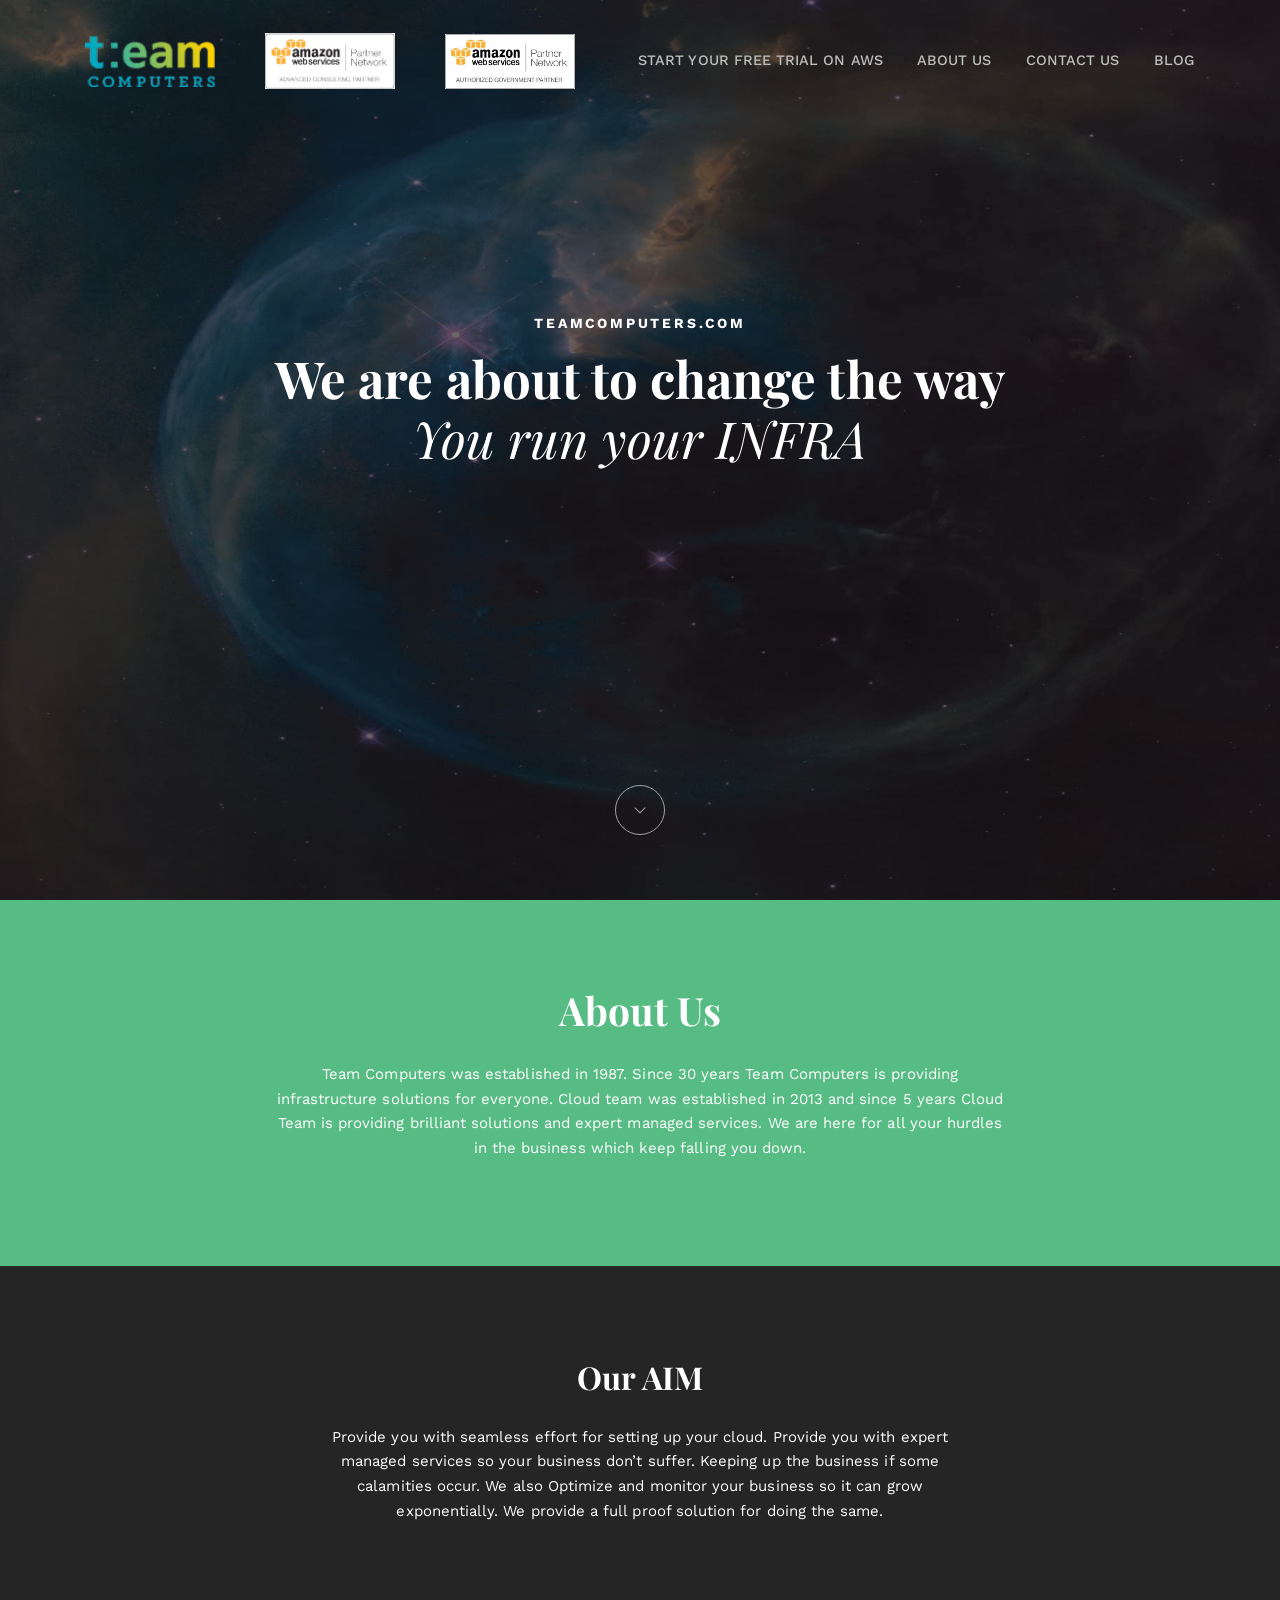
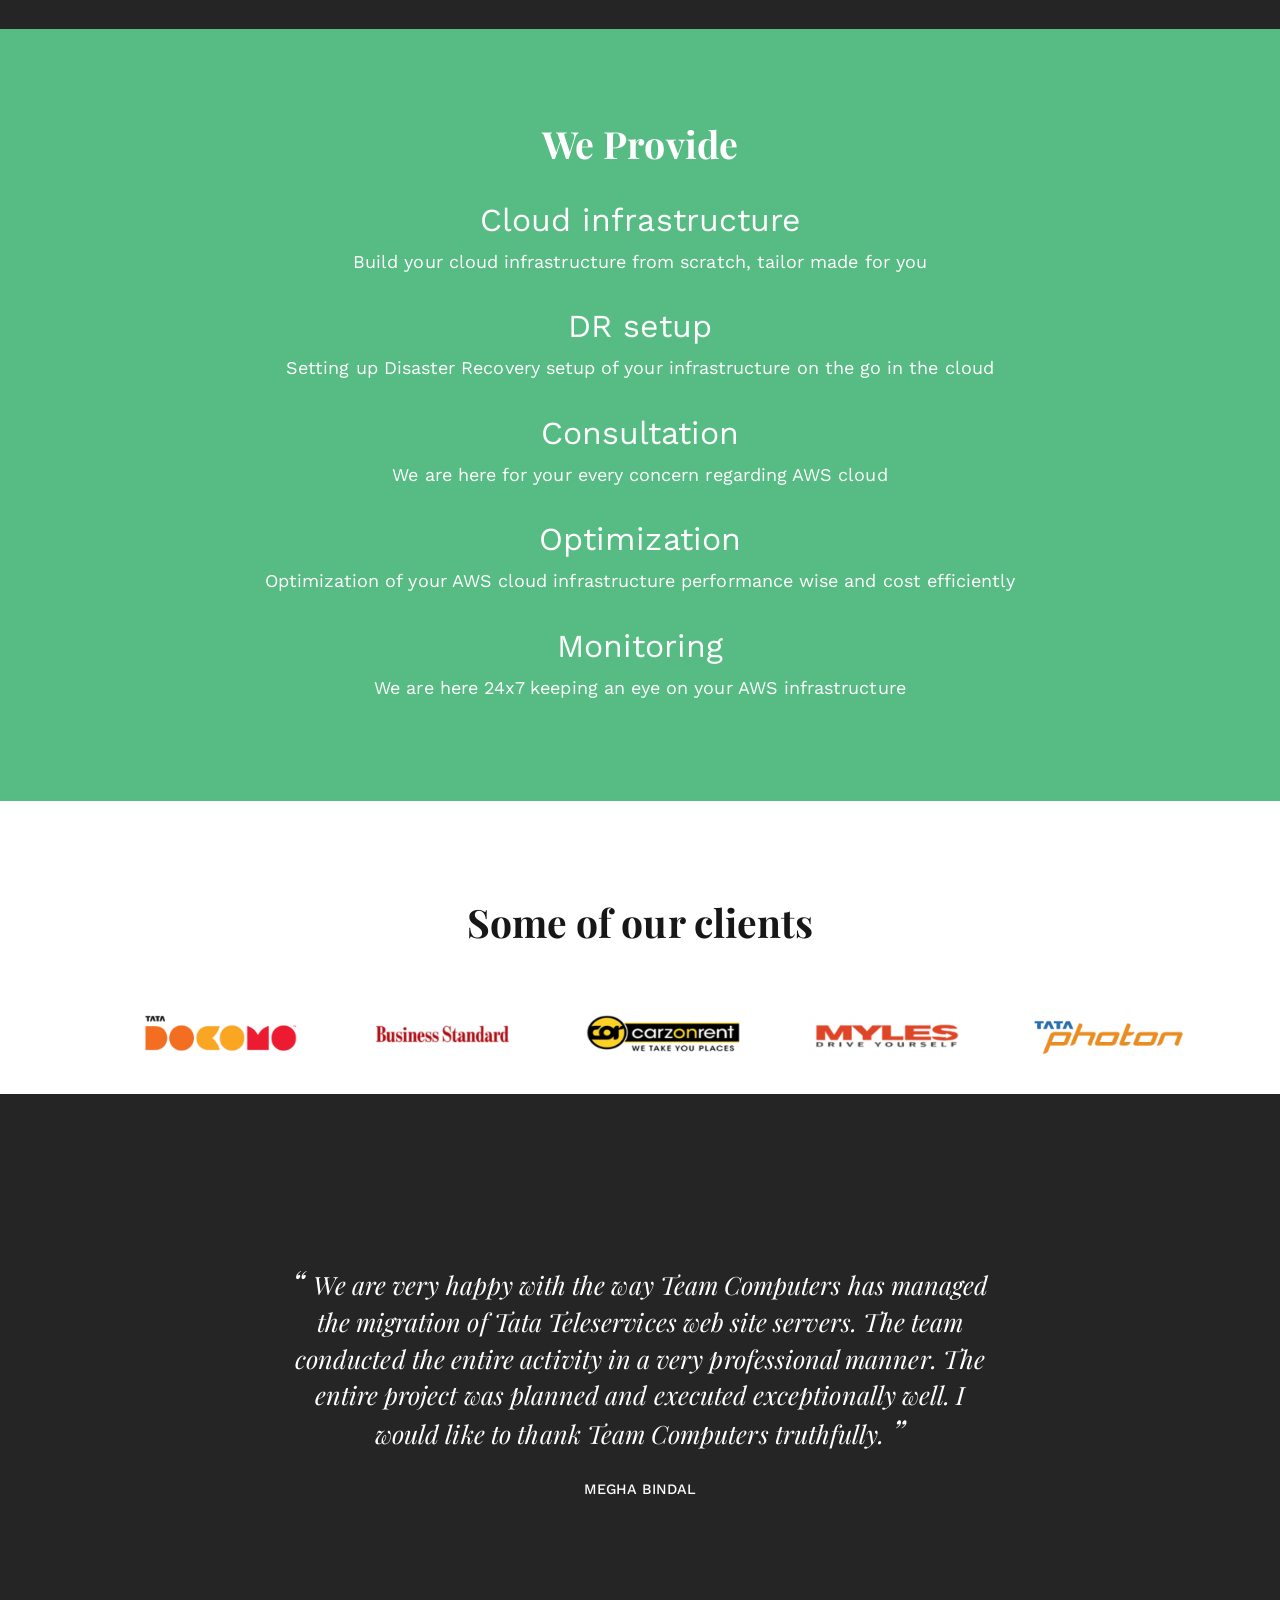
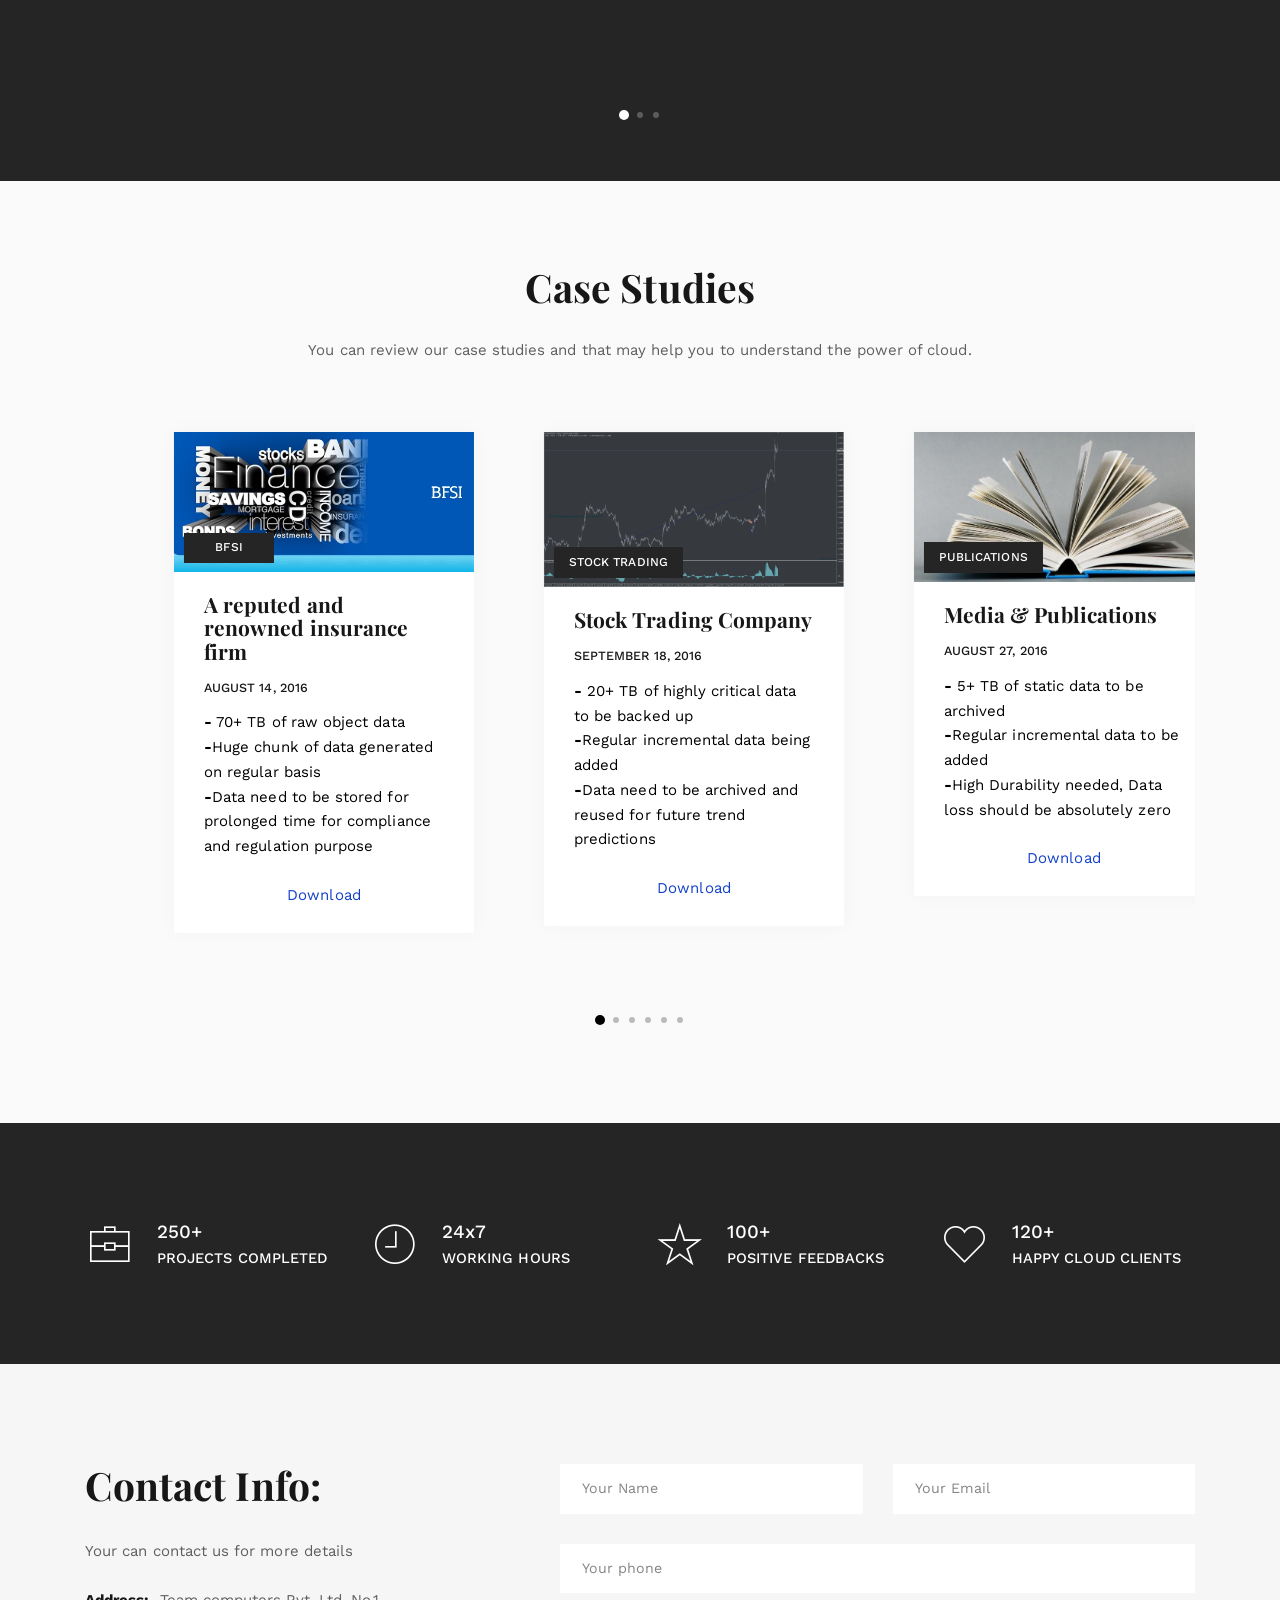
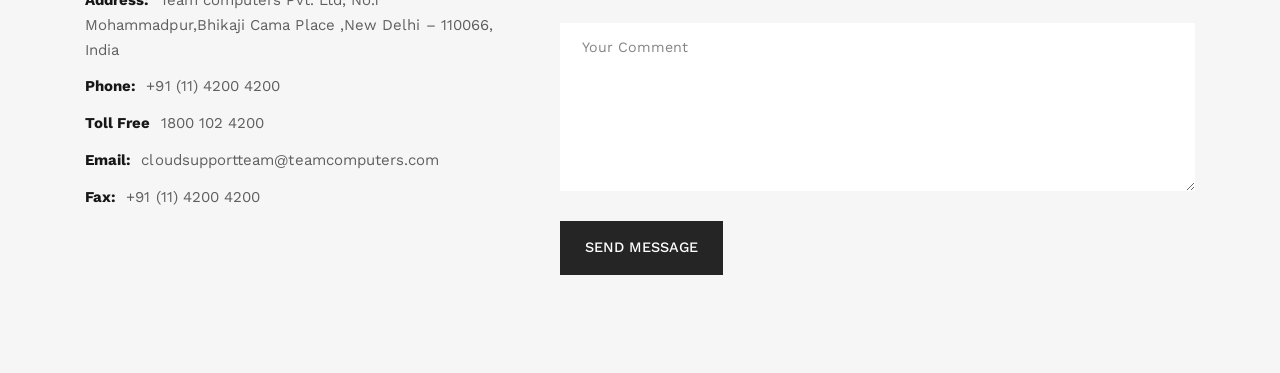
==== commit 096593bd: "Update index.html" ====
--- a/webpage/index.html
+++ b/webpage/index.html
@@ -6,7 +6,7 @@
     <meta charset="utf-8">
     <meta http-equiv="X-UA-Compatible" content="IE=edge">
 
-    <title>Team4Cloud.com</title>
+    <title>bakchoodi.com</title>
 
     <meta name="description" content="team4cloud - Migrate infra on cloud.">
     <meta name="keywords" content="team4cloud, cloud, migration, cloud migration , AWS ,Azure">
@@ -158,7 +158,7 @@
                 <div class="nk-header-table-cell">
                     <div class="container">
 
-                        <h2 class="nk-subtitle text-white">Team4Cloud.com</h2>
+                        <h2 class="nk-subtitle text-white">Teamcomputers.com</h2>
 
 
                         <h1 class="nk-title display-3 text-white">We are about to change the way
@@ -735,4 +735,4 @@
 
 </body>
 
-</html>+</html>
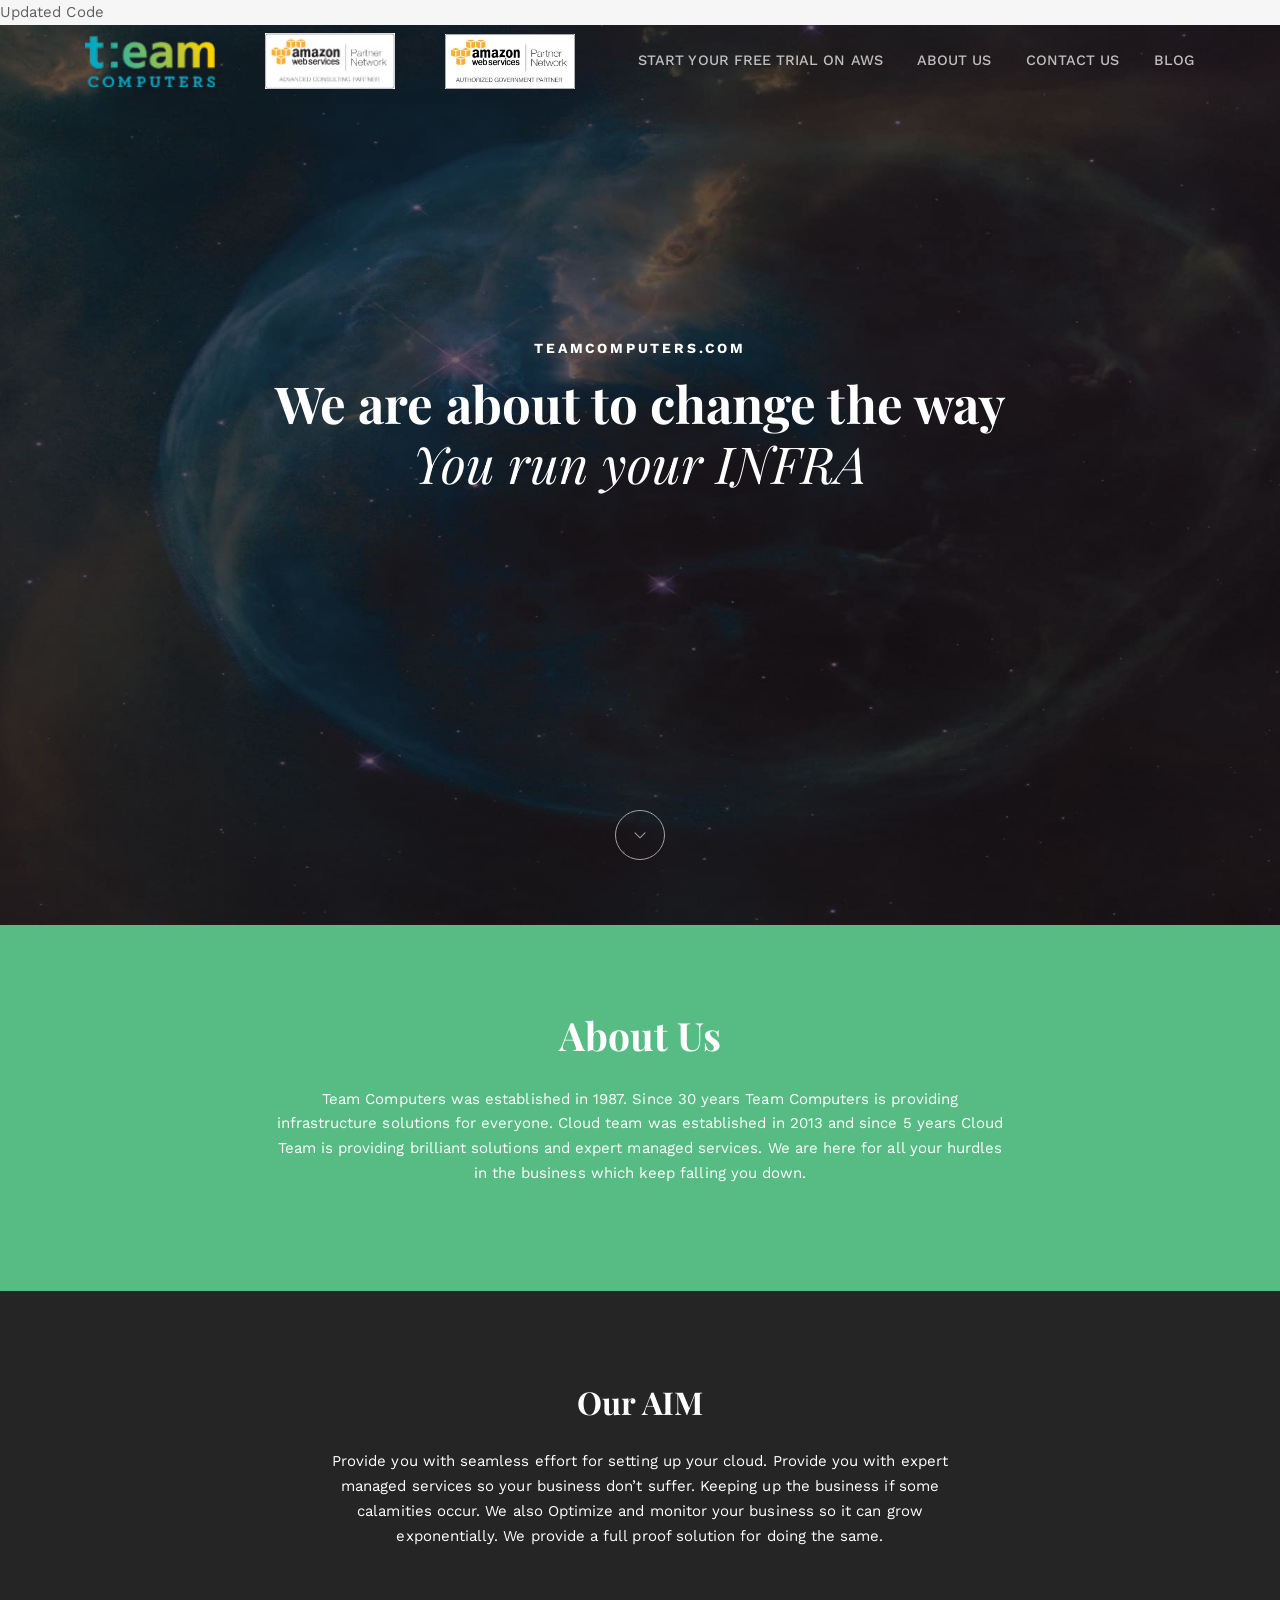
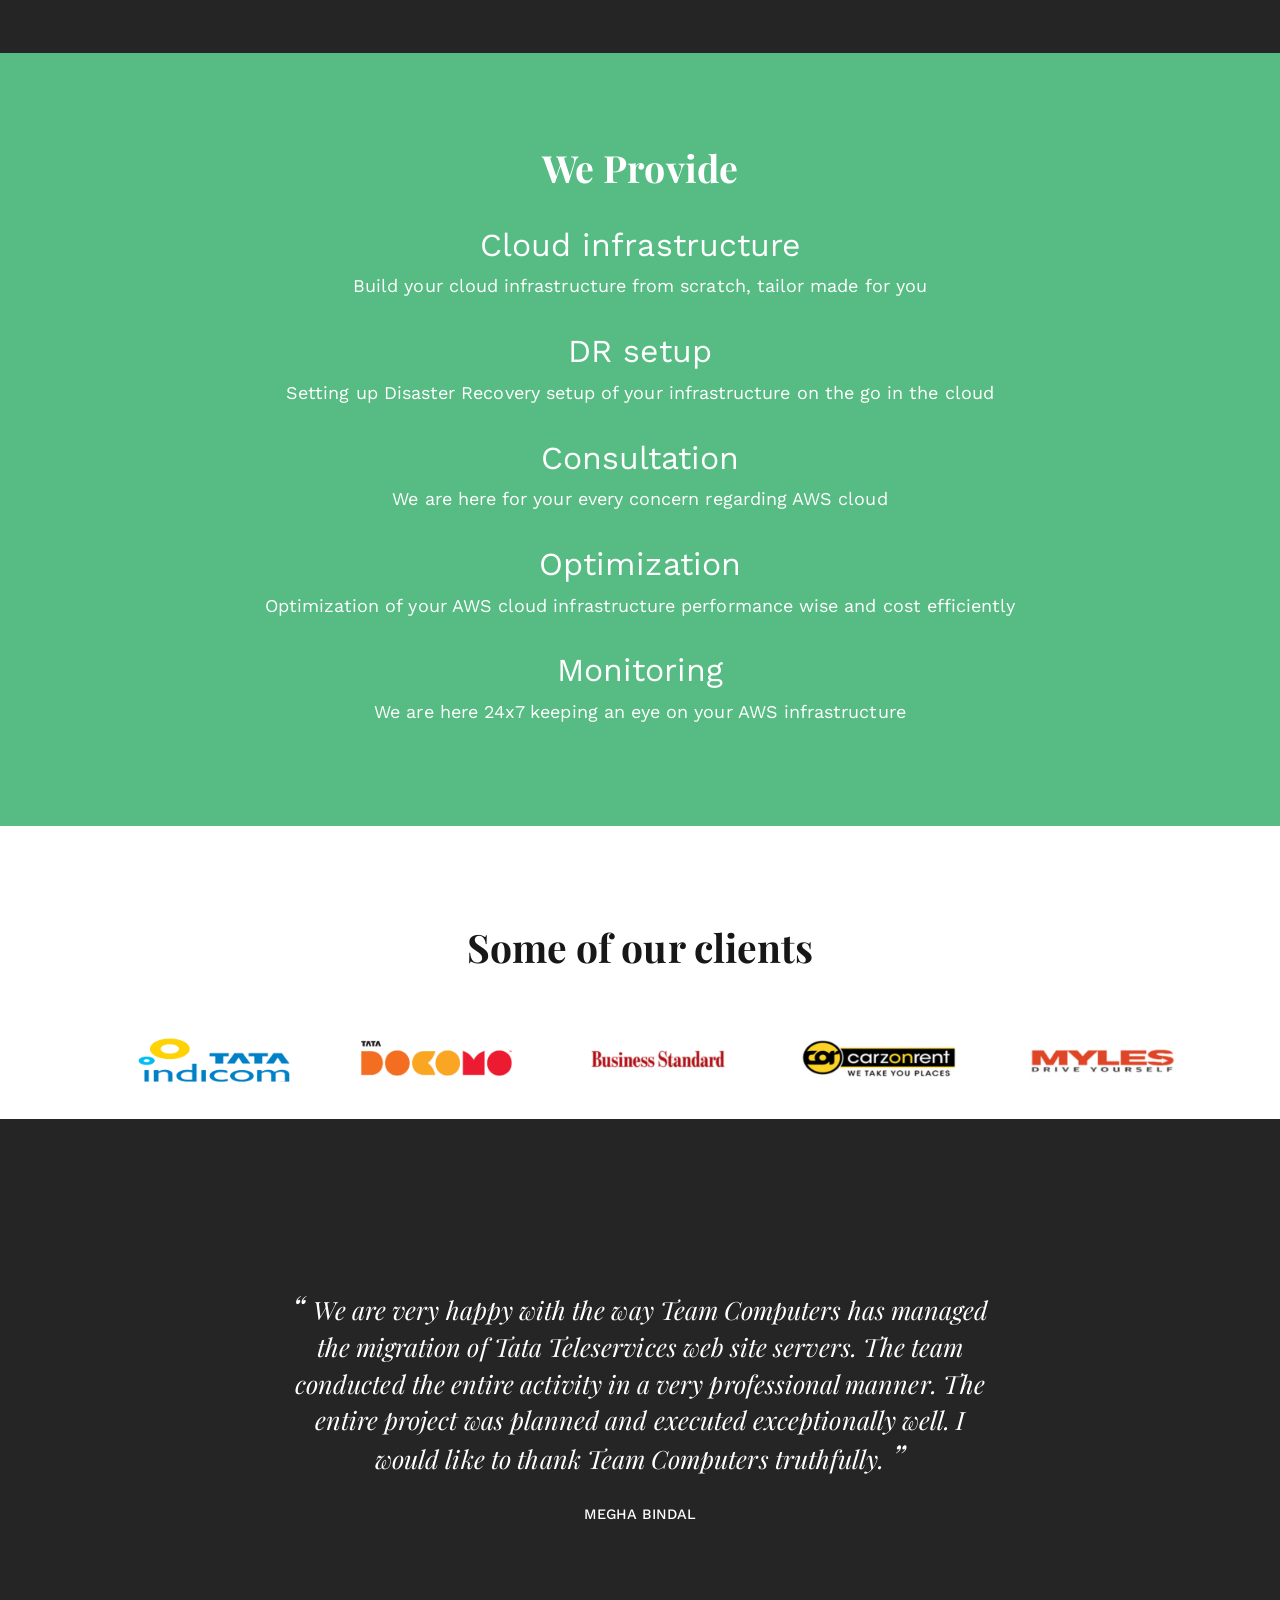
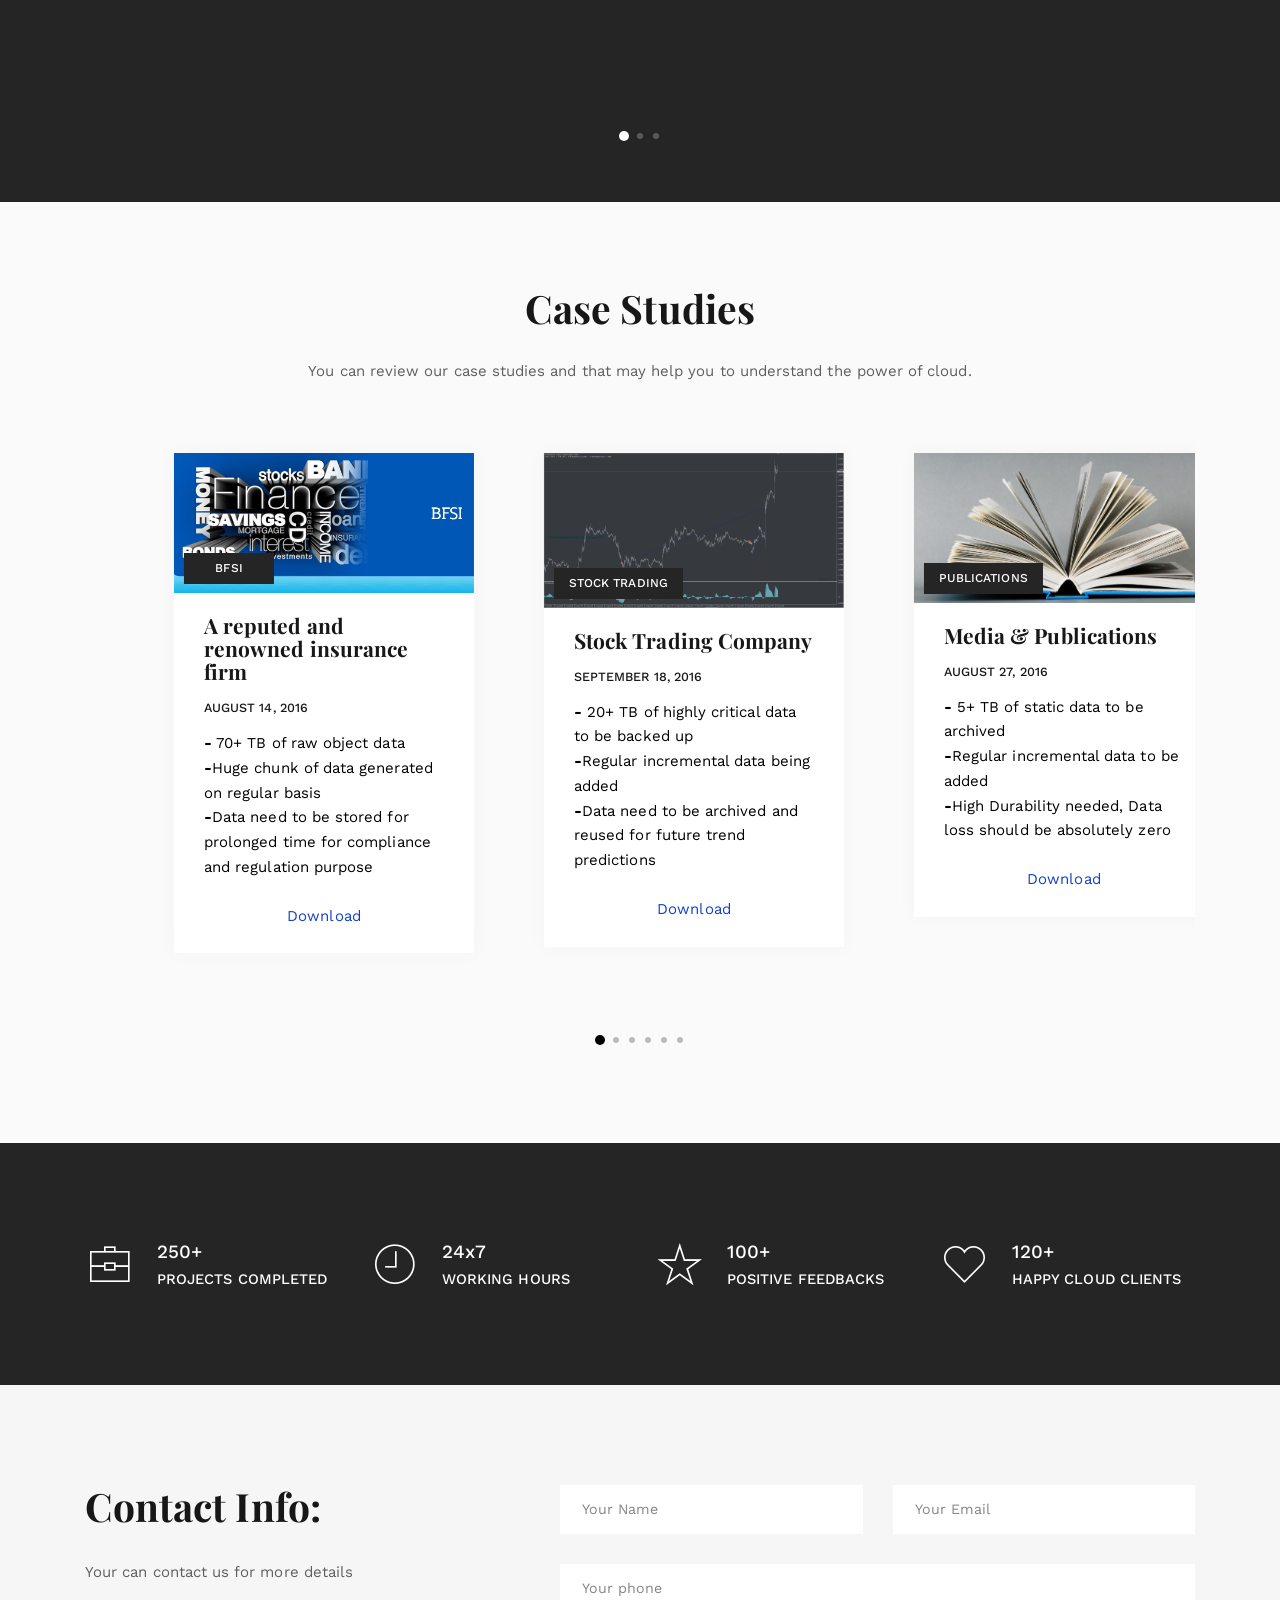
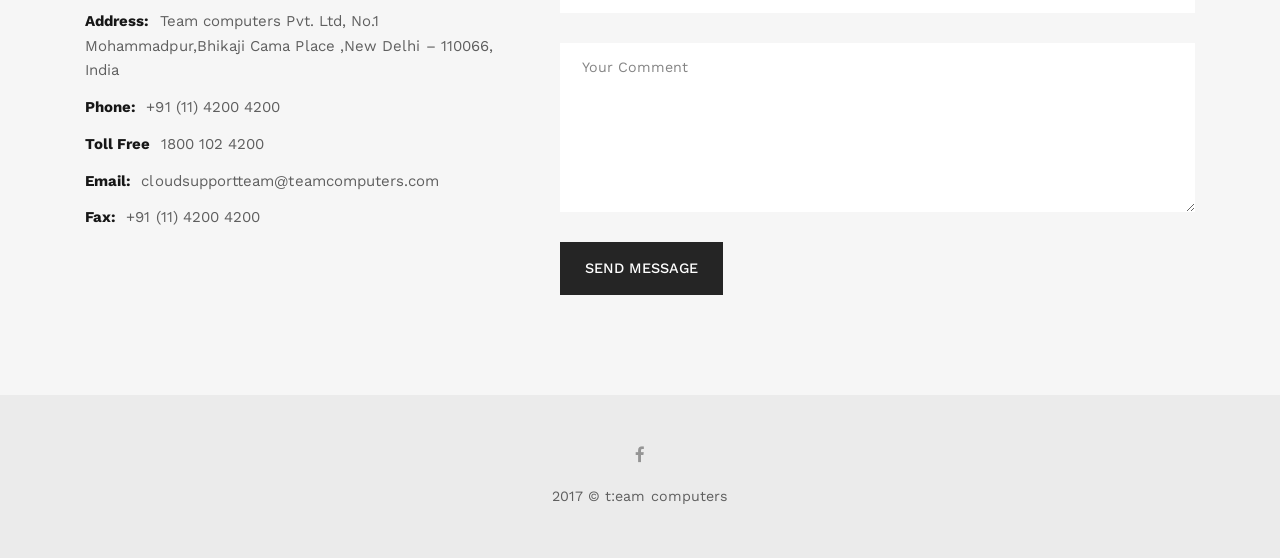
==== commit fe712664: "Update index.html" ====
--- a/webpage/index.html
+++ b/webpage/index.html
@@ -1,5 +1,5 @@
 <!DOCTYPE html>
-
+Updated Code
 <html lang="en">
 
 <head>
